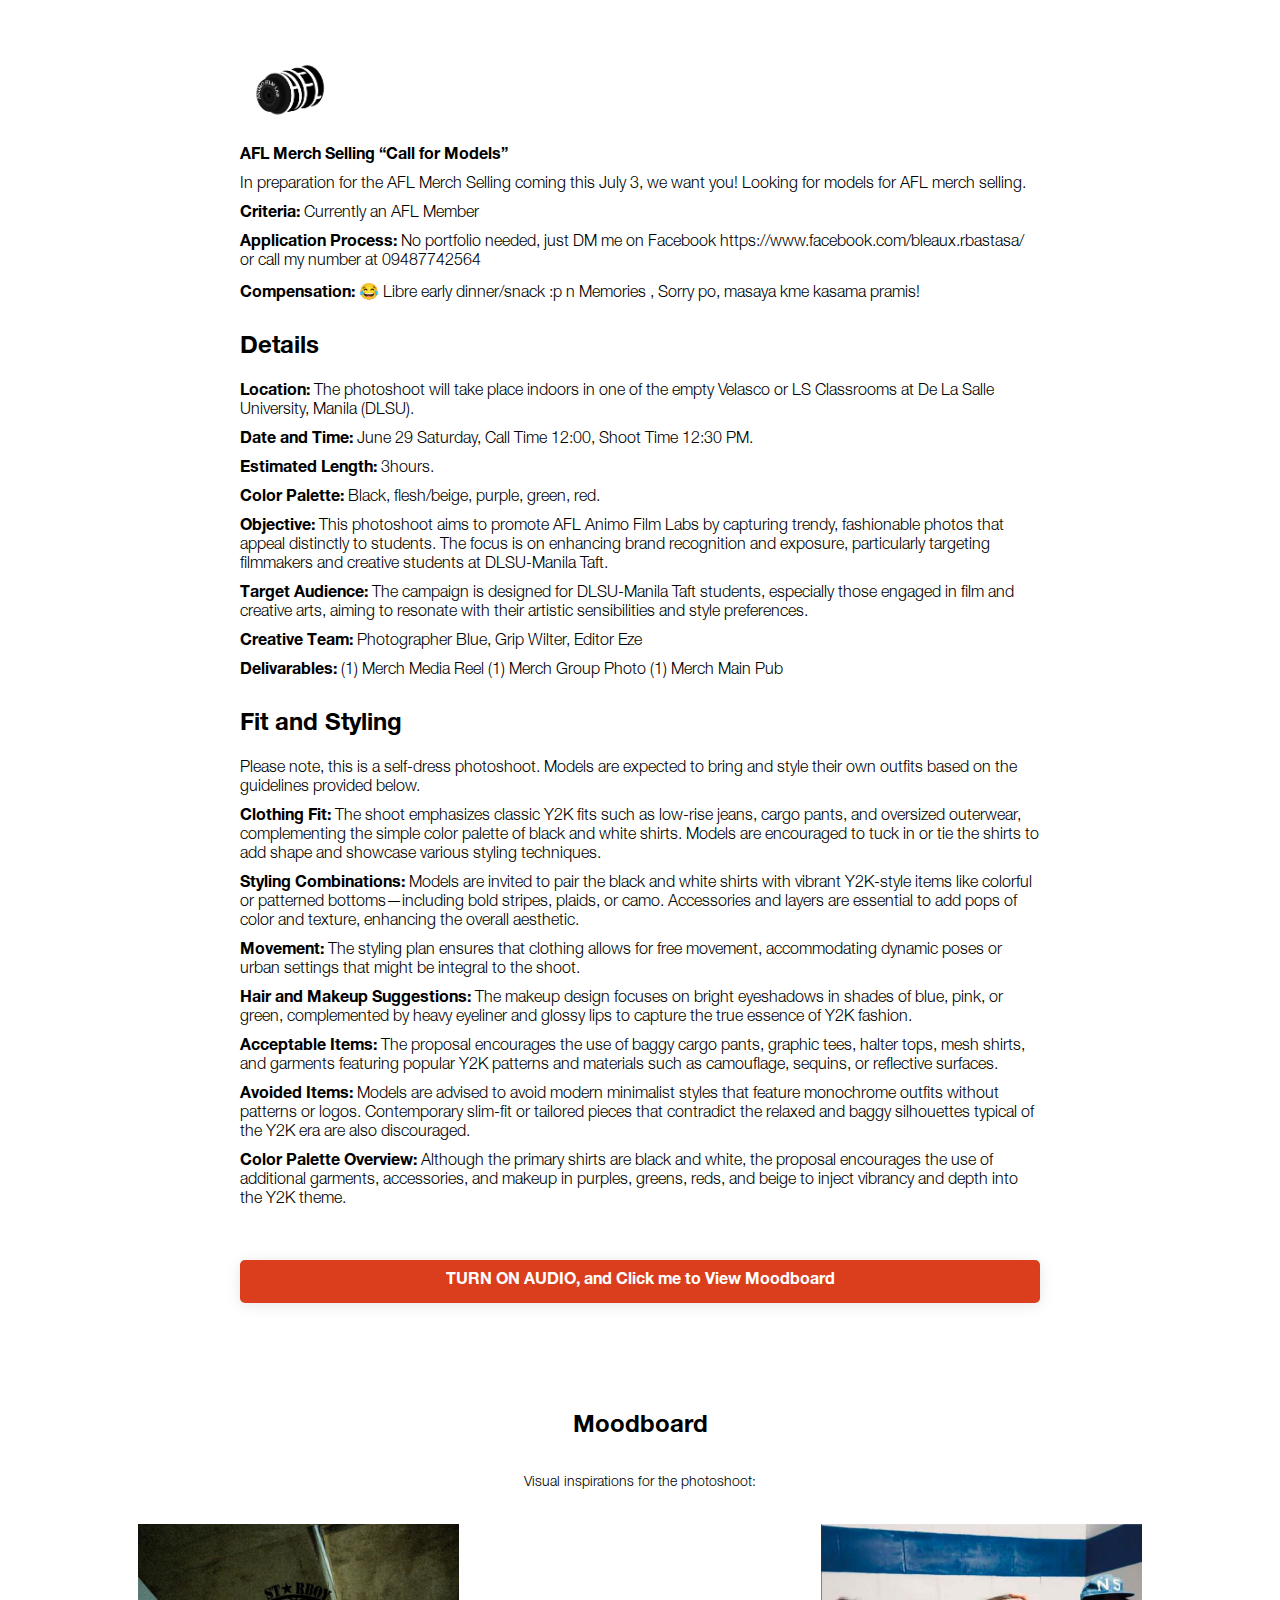
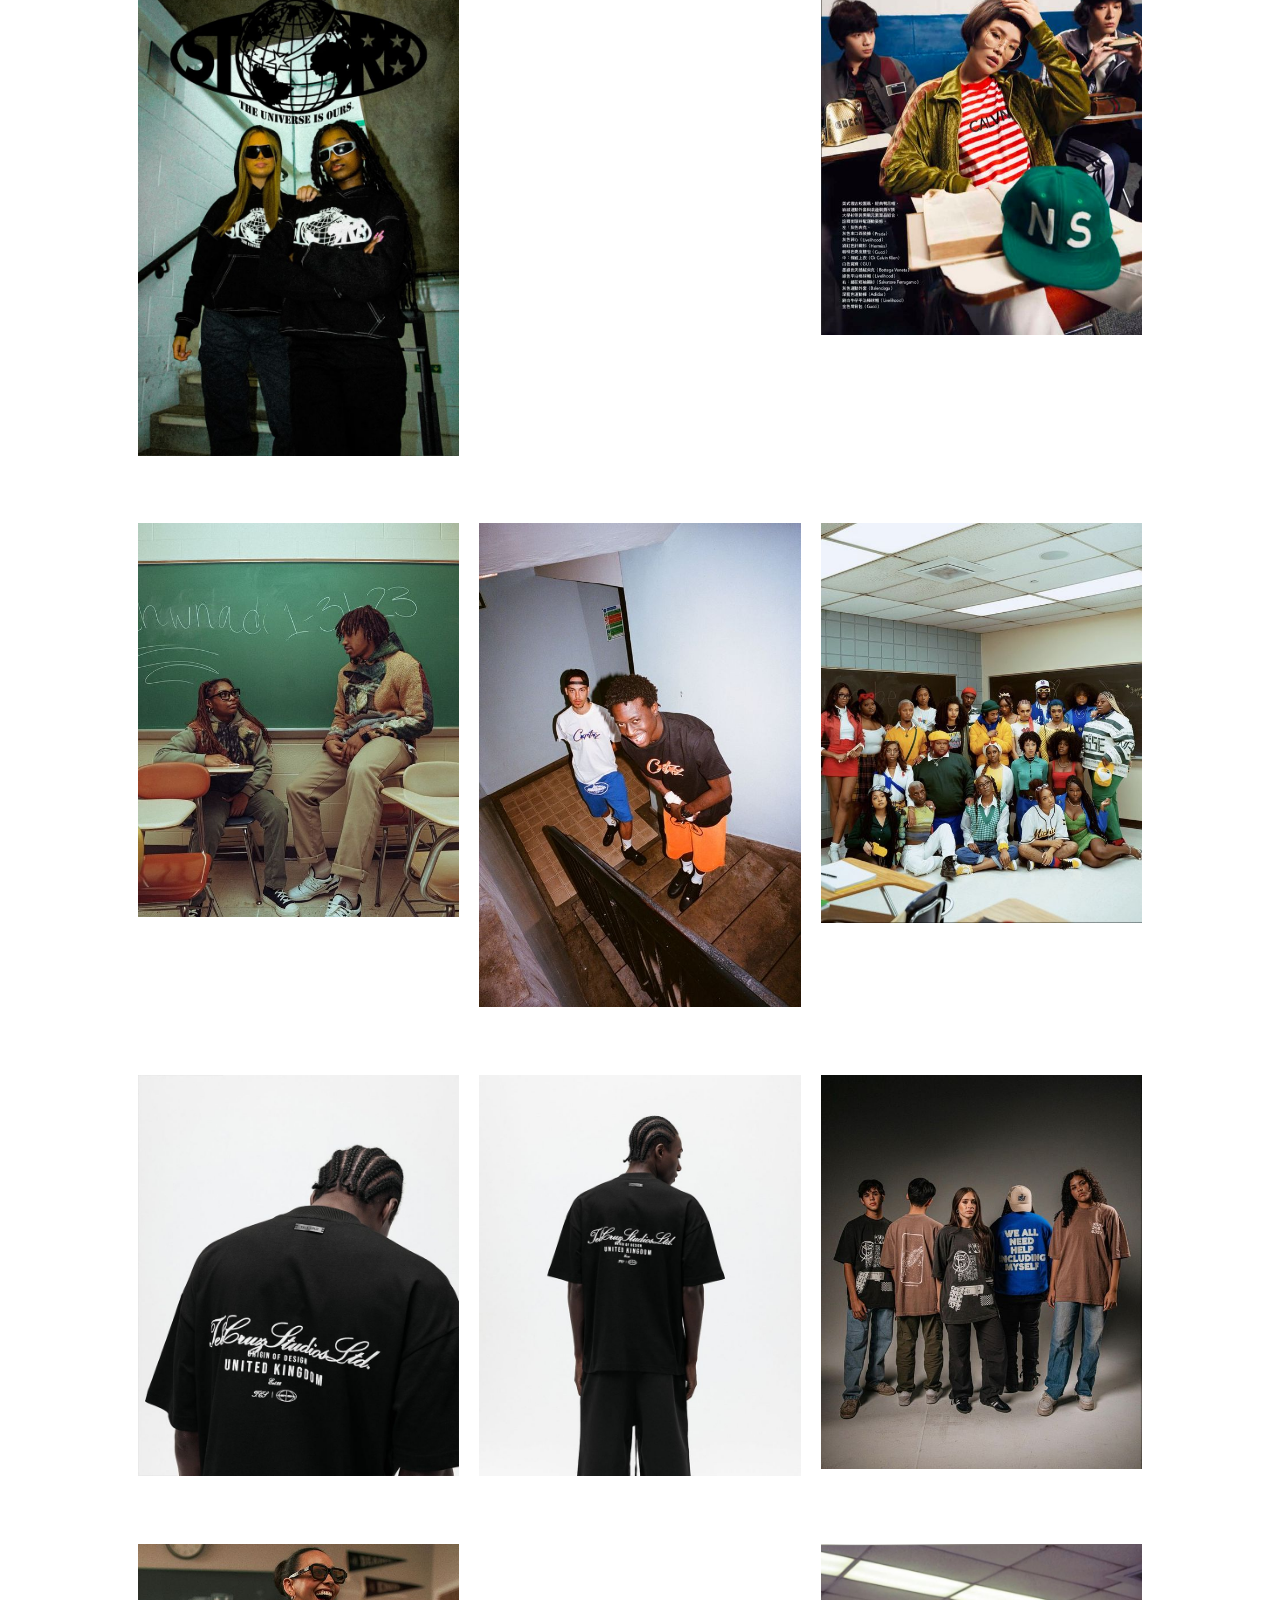
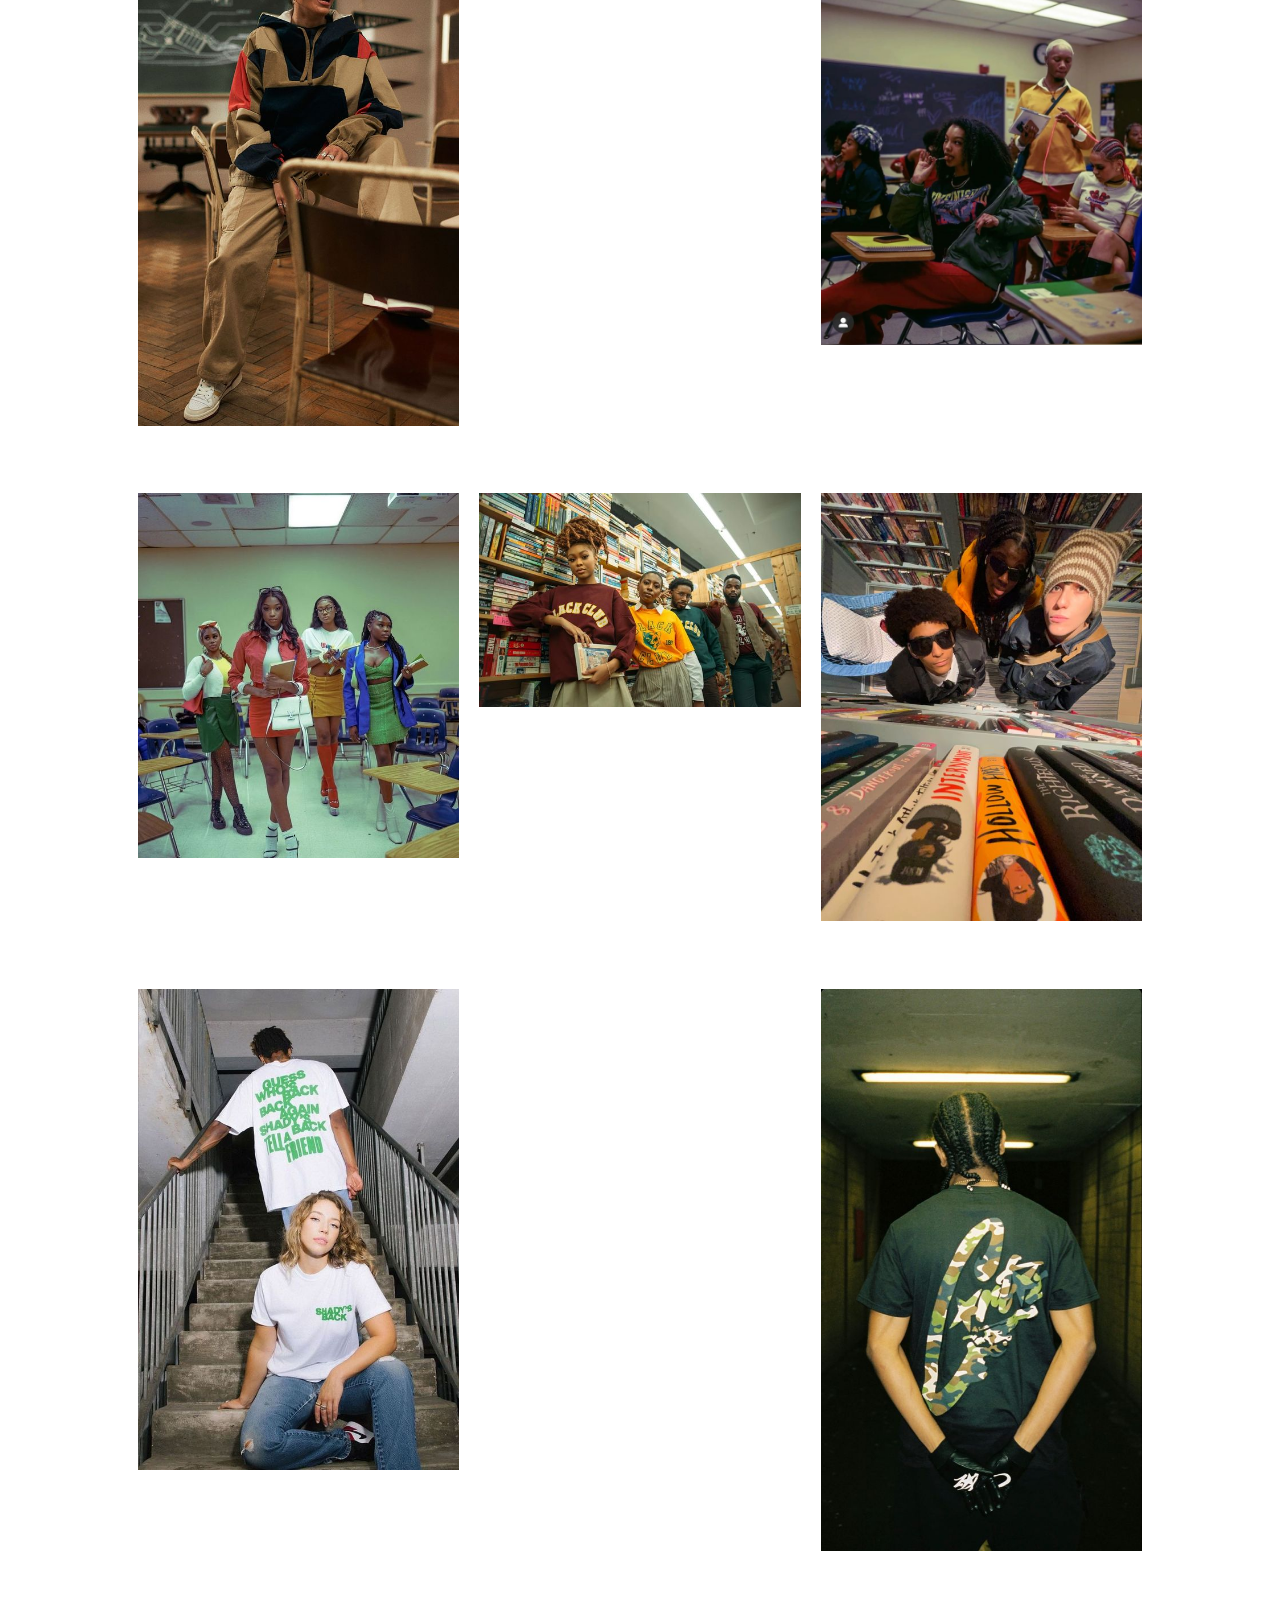
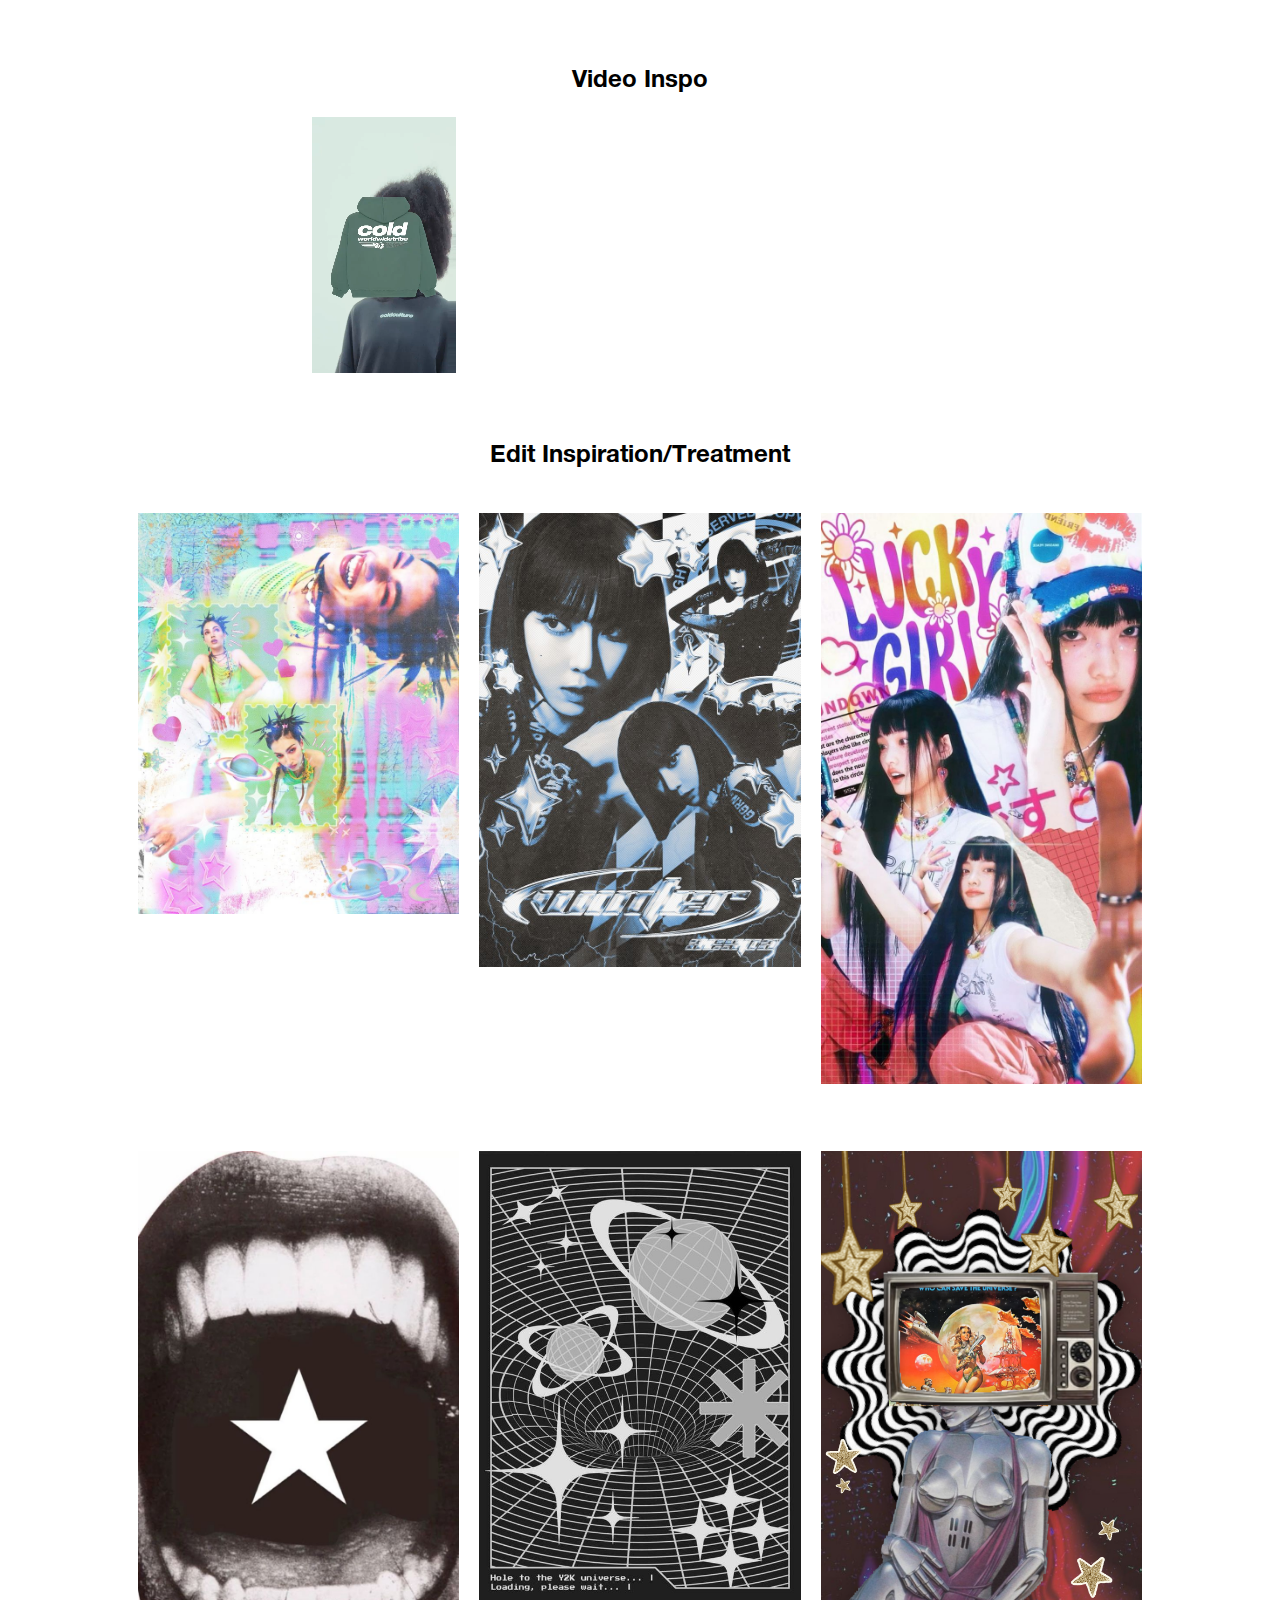
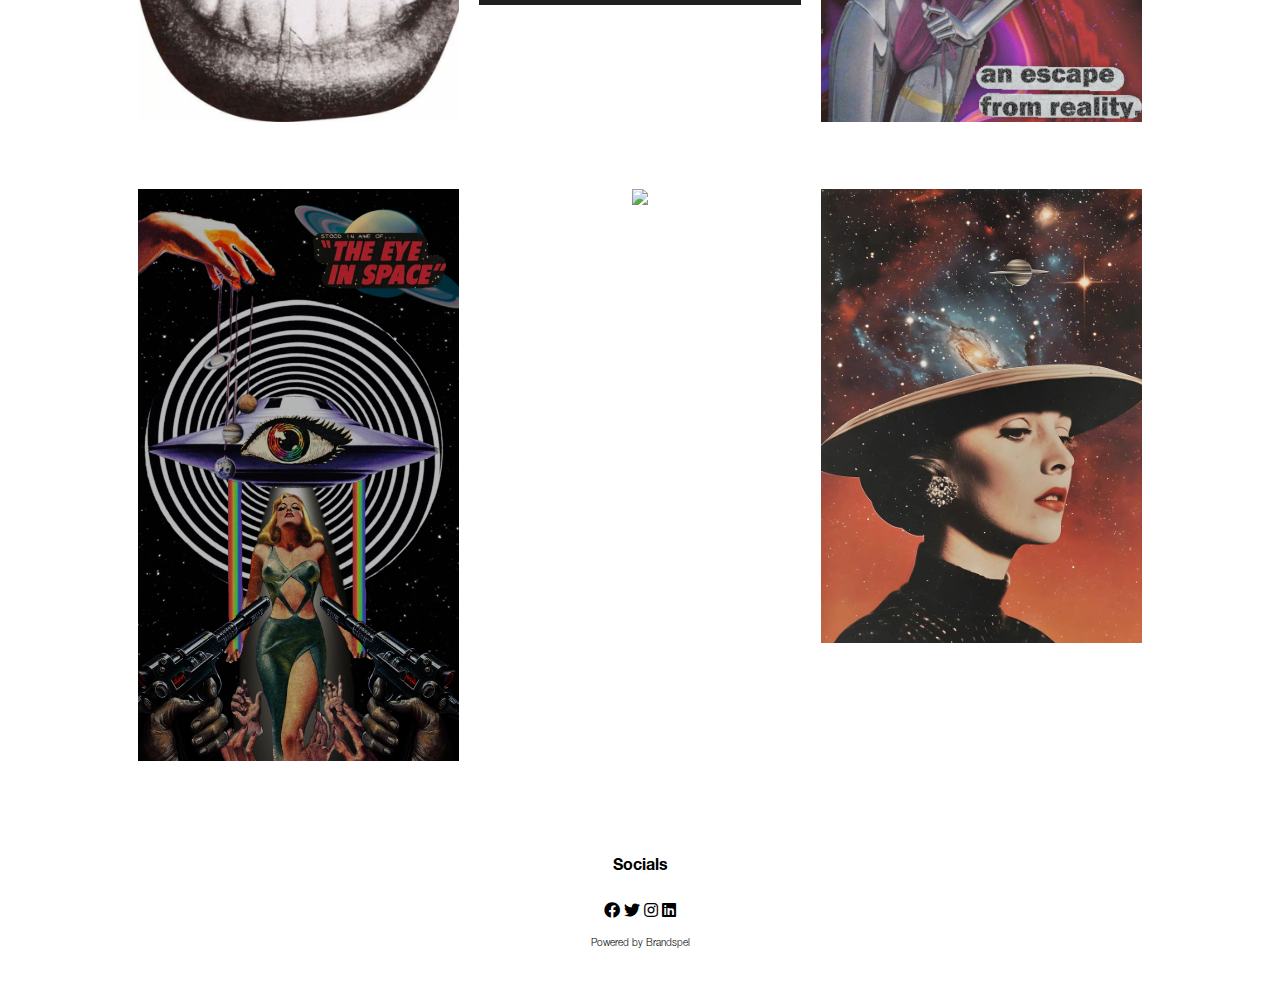
==== aflmerch.html @ 3c7b0585 "playsinline" ====
<!DOCTYPE html>
<html>
<head>
    <meta name="viewport" content="width=device-width, initial-scale=1.0" />
    <title>AFL MERCH SHOOT</title>
    <style>
      .invisible {
          position: absolute;
          top: 50px; /* Adjust as needed */
          left: 50px; /* Adjust as needed */
          visibility: hidden; /* Make the image invisible */
      }
  </style>

    <meta property="og:image" content="images/aflshoot/image023.jpg">

    <link rel="stylesheet" href="https://use.fontawesome.com/releases/v5.8.1/css/all.css" crossorigin="anonymous" />
    <link rel="stylesheet" href="https://cdn.jsdelivr.net/npm/@fortawesome/fontawesome-free@5.15.4/css/fontawesome.min.css" crossorigin="anonymous" />
    <link rel="stylesheet" href="style.css" />
    <link rel="stylesheet" href="mobile-style.css" media="only screen and (max-width: 700px)" />
</head>
<body>
    <img src="images/aflshoot/image023.jpg" class="invisible" alt="" />
    <section class="call-for-models">
       
        <ul>

            <img src="images/aflshoot/afl_logo2.2.png" alt="Organization Logo" style="width: 100px; height: auto;">
    
            <li><strong>AFL Merch Selling “Call for Models”</strong>
                <li></li>
                <li></li>
            <li> In preparation for the AFL Merch Selling coming this July 3, we want you! Looking for models for AFL merch selling.</li>
            <li><strong>Criteria:</strong> Currently an AFL Member</li>
            <li><strong>Application Process:</strong> No portfolio needed, just DM me on Facebook https://www.facebook.com/bleaux.rbastasa/ or call my number at 09487742564 </li>
            <li><strong>Compensation:</strong> 😂 Libre early dinner/snack :p n Memories , Sorry po, masaya kme kasama pramis! </li>
        </ul>

        <section class="details">
            <section class="details">
                <h2>Details</h2>
                <ul>
                    <li><strong>Location:</strong> The photoshoot will take place indoors in one of the empty Velasco or LS Classrooms at De La Salle University, Manila (DLSU).</li>
                    <li><strong>Date and Time:</strong> June 29 Saturday, Call Time 12:00, Shoot Time 12:30 PM.</li>
                    <li><strong>Estimated Length:</strong> 3hours.</li>
                    <li><strong>Color Palette:</strong> Black, flesh/beige, purple, green, red.</li>
                    <li><strong>Objective:</strong> This photoshoot aims to promote AFL Animo Film Labs by capturing trendy, fashionable photos that appeal distinctly to students. The focus is on enhancing brand recognition and exposure, particularly targeting filmmakers and creative students at DLSU-Manila Taft.</li>
                    <li><strong>Target Audience:</strong> The campaign is designed for DLSU-Manila Taft students, especially those engaged in film and creative arts, aiming to resonate with their artistic sensibilities and style preferences.</li>
                    <li><strong>Creative Team:</strong> Photographer Blue, Grip Wilter, Editor Eze</li>
                    <li><strong>Delivarables:</strong> (1) Merch Media Reel (1) Merch Group Photo (1) Merch Main Pub  </li>
                </ul>
            </section>
<!-- ts -->
            <section class="fit-and-styling">
                <h2>Fit and Styling</h2>
                
                <ul>
                    <li>Please note, this is a self-dress photoshoot. Models are expected to bring and style their own outfits based on the guidelines provided below.</li>
                    <li><strong>Clothing Fit:</strong> The shoot emphasizes classic Y2K fits such as low-rise jeans, cargo pants, and oversized outerwear, complementing the simple color palette of black and white shirts. Models are encouraged to tuck in or tie the shirts to add shape and showcase various styling techniques.</li>
                    <li><strong>Styling Combinations:</strong> Models are invited to pair the black and white shirts with vibrant Y2K-style items like colorful or patterned bottoms—including bold stripes, plaids, or camo. Accessories and layers are essential to add pops of color and texture, enhancing the overall aesthetic.</li>
                    <li><strong>Movement:</strong> The styling plan ensures that clothing allows for free movement, accommodating dynamic poses or urban settings that might be integral to the shoot.</li>
                    <li><strong>Hair and Makeup Suggestions:</strong> The makeup design focuses on bright eyeshadows in shades of blue, pink, or green, complemented by heavy eyeliner and glossy lips to capture the true essence of Y2K fashion.</li>
                    <li><strong>Acceptable Items:</strong> The proposal encourages the use of baggy cargo pants, graphic tees, halter tops, mesh shirts, and garments featuring popular Y2K patterns and materials such as camouflage, sequins, or reflective surfaces.</li>
                    <li><strong>Avoided Items:</strong> Models are advised to avoid modern minimalist styles that feature monochrome outfits without patterns or logos. Contemporary slim-fit or tailored pieces that contradict the relaxed and baggy silhouettes typical of the Y2K era are also discouraged.</li>
                    <li><strong>Color Palette Overview:</strong> Although the primary shirts are black and white, the proposal encourages the use of additional garments, accessories, and makeup in purples, greens, reds, and beige to inject vibrancy and depth into the Y2K theme.</li>
                </ul>
            </section>


        </section>

        <audio autoplay muted loop id="bg-music">
            <source src="images/aflshoot/song.mp3" type="audio/mp3">
            Your browser does not support the audio element.
        </audio>
    
        <!-- Button to toggle mute -->
        <button onclick="scrollToMoodboard()">TURN ON AUDIO, and Click me to View Moodboard</button>

        
    </section>

    <section class="moodboard">
        <h2>Moodboard</h2>
        <p>Visual inspirations for the photoshoot:</p>
        <!-- Insert Images for the moodboard -->
        

            <div class="row">


                <div class="work-col">
                    <img src="images/aflshoot/image001.jpg" />
                    <div class="hov"></div>
                  </div>
    
    
                  <div class="video-work-col">
                    <video autoplay muted loop playsinline>
                        <source src="images/aflshoot/v1.mp4" type="video/mp4">
                        Your browser does not support the video tag.
                    </video>
                    <div class="video-hov"></div>
                </div>
<!--                 
                  <div class="work-col">
                    <img src="images/aflshoot/image003.jpg" />
                    <div class="hov"></div>
                  </div> -->
    
                  <div class="work-col">
                    <img src="images/aflshoot/image005.jpg" />
                    <div class="hov"></div>
                  </div>
    
    
                </div>

                <div class="row">


                    <div class="work-col">
                        <img src="images/aflshoot/image007.jpg" />
                        <div class="hov"></div>
                      </div>
        
        
                      <div class="work-col">
                        <img src="images/aflshoot/image009.jpg" />
                        <div class="hov"></div>
                      </div>
        
                      <div class="work-col">
                        <img src="images/aflshoot/image011.jpg" />
                        <div class="hov"></div>
                      </div>
        
        
                    </div>

                    
                    
                    <div class="row">


                        <div class="work-col">
                            <img src="images/aflshoot/image39.jpg" />
                            <div class="hov"></div>
                          </div>
            
            
                          <div class="work-col">
                            <img src="images/aflshoot/image40.jpg" />
                            <div class="hov"></div>
                          </div>
               
            
                          <div class="work-col">
                            <img src="images/aflshoot/image41.jpg" />
                            <div class="hov"></div>
                          </div>
            
            
                        </div>



                    <div class="row">


                        <div class="work-col">
                            <img src="images/aflshoot/image013.jpg" />
                            <div class="hov"></div>
                          </div>
            
<!--             
                          <div class="work-col">
                            <img src="images/aflshoot/image015.jpg" />
                            <div class="hov"></div>
                          </div> -->
                          <div class="video-work-col">
                            <video autoplay muted loop playsinline>
                                <source src="images/aflshoot/v2.mp4" type="video/mp4">
                                Your browser does not support the video tag.
                            </video>
                            <div class="video-hov"></div>
                        </div>

            
                          <div class="work-col">
                            <img src="images/aflshoot/image017.jpg" />
                            <div class="hov"></div>
                          </div>
            
            
                        </div>

                        <div class="row">


                            <div class="work-col">
                                <img src="images/aflshoot/image019.jpg" />
                                <div class="hov"></div>
                              </div>
                
                
                              <div class="work-col">
                                <img src="images/aflshoot/image021.jpg" />
                                <div class="hov"></div>
                              </div>
                
                              <div class="work-col">
                                <img src="images/aflshoot/image023.jpg" />
                                <div class="hov"></div>
                            </div>
                
                
                        </div>

                        <div class="row">


                            <div class="work-col">
                                <img src="images/aflshoot/image027.jpg" />
                                <div class="hov"></div>
                              </div>
                
                
                              <!-- <div class="work-col">
                                <img src="images/aflshoot/image029.jpg" />
                                <div class="hov"></div>
                              </div> -->

                              <div class="video-work-col">
                                <video autoplay muted loop playsinline>
                                    <source src="images/aflshoot/v3.mp4" type="video/mp4">
                                    Your browser does not support the video tag.
                                </video>
                                <div class="video-hov"></div>
                            </div>
                
                              <div class="work-col">
                                <img src="images/aflshoot/image031.jpg" />
                                <div class="hov"></div>
                            </div>
                
                
                        </div>



    </section>



    <section class="video-inspo">
        <h2>Video Inspo</h2>
        <div class="video-row">
            <div class="video-work-col">
                <video autoplay muted loop playsinline>
                    <source src="images/aflshoot/1.mp4" type="video/mp4">
                    Your browser does not support the video tag.
                </video>
                <div class="video-hov"></div>
            </div>
    
            <div class="video-work-col">
                <video autoplay muted loop playsinline>
                    <source src="images/aflshoot/2.mp4" type="video/mp4">
                    Your browser does not support the video tag.
                </video>
                <div class="video-hov"></div>
            </div>
        </div>
    </section>
    


    




    <section class="moodboard">

        <h2>Edit Inspiration/Treatment</h2>

        <div class="row">

            <div class="work-col">
                <img src="images/aflshoot/edit1.jpg" />
                <div class="hov"></div>
              </div>


              <div class="work-col">
                <img src="images/aflshoot/edit2.jpg" />
                <div class="hov"></div>
              </div>

              <div class="work-col">
                <img src="images/aflshoot/edit3.jpg" />
                <div class="hov"></div>
              </div>

        </div>

        
        <div class="row">

            <div class="work-col">
                <img src="images/aflshoot/edit4.jpg" />
                <div class="hov"></div>
              </div>


              <div class="work-col">
                <img src="images/aflshoot/edit5.jpg" />
                <div class="hov"></div>
              </div>



              <div class="work-col">
                <img src="images/aflshoot/edit6.jpg" />
                <div class="hov"></div>
              </div>

              



        </div>

        <div class="row" id="footer">

            <div class="work-col">
                <img src="images/aflshoot/edit7.jpg" />
                <div class="hov"></div>
              </div>


              <div class="work-col">
                <img src="images/aflshoot/edit8.jpg" />
                <div class="hov"></div>
              </div>



              <div class="work-col">
                <img src="images/aflshoot/edit9.jpg" />
                <div class="hov"></div>
              </div>

              



        </div>



        </div>

        
    </section>



    <!--------FOOTER--------->
    <section class="footer" >
        <h4>Socials</h4>
  
        <div class="icons">
          <i class="fab fa-facebook"></i>
          <i class="fab fa-twitter"></i>
          <i class="fab fa-instagram"></i>
          <i class="fab fa-linkedin"></i>
        </div>
        <p>Powered by Brandspel</p>
      </section>

    <script>

        


        var navLinks = document.getElementById("navLinks");
        function showMenu() {
            navLinks.style.right = "0px";
        }
        function hideMenu() {
            navLinks.style.right = "-200px";
        }

        const audioElem = document.getElementById('bg-music');


        function scrollToMoodboard() {


            var button = document.querySelector('button'); // Select the button using its tag, ID, or class
            var audio = document.getElementById('bg-music'); // Get the audio element by ID
        
            button.disabled = true;  // Disable the button
            audio.currentTime = 0;   // Reset the audio playback to the start
            audio.play();            // Play the audio from the beginning


            // Additional logic for your scrolling or other actions
            // ...
        
            // Re-enable the button after 5000 milliseconds (5 seconds)
            setTimeout(function() {
                button.disabled = false;
            }, 15000);

            

            if (audioElem.muted) {
                audioElem.muted = false;
                audioElem.play(); // Play audio if muted
            } else {
                audioElem.muted = true;
            }



    
            const target = document.getElementById('footer');
            if (!target) return; // Ensure the footer element exists
    
            const targetPosition = window.pageYOffset + target.getBoundingClientRect().top;
            const startPosition = window.pageYOffset;
            const distance = targetPosition - startPosition;
            const duration = 60000; // Shortened duration for a quicker scroll
            let start = null;
    
            function easeInOutSine(t) {
                return t < 0.5 ? 2 * t * t : 1 - (Math.pow(1 - t, 2) * 2);
            }
    
            function step(timestamp) {
                if (!start) start = timestamp;
                const elapsed = timestamp - start;
                const relativeProgress = elapsed / duration;
                const easedProgress = easeInOutSine(relativeProgress);
    
                window.scrollTo(0, startPosition + distance * easedProgress);
    
                if (elapsed < duration) {
                    window.requestAnimationFrame(step);
                } else {
                    // Ensure it ends exactly at the target position
                    window.scrollTo(0, targetPosition);
                }
            }
    
            window.requestAnimationFrame(step);
        }
    

        
    </script>
</body>
</html>
---- style.css ----
@font-face {
    font-family: 'SFPro';
    src: url(fonts/SF-Pro-Display-Ultralight.otf) format('opentype');
    font-weight: ultralight;
}

@font-face {
    font-family: 'helvetica-neue';
    src: url(fonts/helveticaneue/HelveticaNeueLTPro-Lt.otf) format('opentype');
    font-weight: light;
}

@font-face {
    font-family: 'helvetica-neue';
    src: url(fonts/helveticaneue/HelveticaNeueLTPro-Bd.otf) format('opentype');
    font-weight: bold;
}


*{
    margin: 0;
    padding: 0;
    font-family: 'helvetica-neue'; 
    
}

.header{
    min-height: 70vh;
    width: 100%;
    background-image: url(images/muskan-gohrani-yiAcnRIAO1Q-unsplash.jpg);
    background-position:center;
    background-size: cover;
    position: relative;
    font-family: 'SFPro', sans-serif;
    font-weight: ultralight;

}  

nav{
    display: flex;
    padding: 2% 6%;
    justify-content: space-between;
    align-items: center;
    
}

nav img{
     width: 200px;
}

.nav-links{
    flex: 1;
    text-align: right;
}

.nav-links .merch{
    color: black;

}

.nav-links ul li{
    list-style: none;
    display: inline-block;
    padding: 8px 12px;
    position: relative;
}


.nav-links ul li a{
    color: #fff;
    text-decoration: none;
    font-size: 2.0vh;
}

.nav-links ul li::after{
    content:'';
    width: 0%;
    height: 2px;
    background: #f44336;
    display: block;
    margin: auto;
    transition: 0.5s; 
}

.nav-links ul li:hover::after{  
    width: 100%; 
}



.text-box{
    width: 90%;
    position: absolute;
    top: 50%;
    left: 50%;
    transform: translate(-50%, -50%); 
    text-align: center;
    color: #fff;

}

.text-box p{
    margin: 10px 0 40px;
    font-size: 14px;
    color: #fff;
    font-family: 'helvetica-neue';
    font-weight: light;
}

.image-panels{
    width: 90%;
    position: relative;
    top: 50%;
    left: 50%;
    transform: translate(-50%, -50%); 

    font-family: 'helvetica-neue';
    font-weight: light;
    color: #fff;
}


/*------FOR SMALL DEVICES-------*/

nav .fa{
    display:none;
}
@media(max-width: 700px){ 

    .text-box p{ 
        margin: 10px 0 40px;
        font-size: 14px;
        color: #fff;
        font-weight: light;
    }

    .client h1{
        font-size: 15px;
            
    }

    .title{
        font-size: 14px;
    }
     
    .nav-links ul li{
        display: block;
    }

    .nav-links{
        position: fixed;       
        background: rgb(0, 0, 0); 
        height: 100vh;
        width: 200px; 
        top: 0;
        right: -200px;
        text-align: left;
        z-index: 2;
        transition: 0.5s;
    }

    nav .fa{
        display: block;
        color: #fff;
        margin: 10px;
        font-size: 22px;
        cursor: pointer;
    }
     
    .nav-links ul{
        padding: 30px;
        
    }

} 

.course{
    width: 80%;
    margin:auto;
    text-align: center;
    padding-top: 100px;
}

h1{
 font-size: 15px;
 font-weight: bold;   
 margin-bottom: 3vh;
}

p{
    color: rgb(0, 0, 0);
    font-size: 14px;
    font-weight: 300;
    line-height: 22px;
    padding: 10px;
}



.row{
    
    margin-top: 1%;
    display: flex;
    justify-content: space-between;
    width: 100%;

}

.course-col{
    flex-basis: 30%;
    background: #fff3f3;
    border-radius: 10px;
    margin-bottom: 6%;
    padding: 20px 12px;
    box-sizing: border-box;
}

/*
.course-col:hover{
    box-shadow: 0 0 20px 0px rgba(0, 0, 0, 0.2);
}
*/

@media(max-width: 700px){
    .row{
        flex-direction: column;

    }
}

.client{
    width:80%;
    margin: auto;
    text-align: center;
    padding-top: 50px;
    
    
}


.work-col {
    flex-basis: calc(50% - 10px); /* Calculate width to account for the gap */
    max-width: calc(50% - 10px); /* Maximum width also accounts for gap */
    position: relative; /* For positioning the hover effect absolutely */
    padding: 10px; /* Adds padding around each image */
    box-sizing: border-box; /* Includes padding in the width calculation */
    border-radius: 10px;
    margin-bottom: 30px;
    
}

.work-col img{
    
    min-height: 20vh;
    width: 100%;
    object-fit: scale-down;
    
}

.work-col img:after{
    display: block;
    padding-bottom: 100%;
}
 
.work-col:hover{
    transform:scale(1.3);
    z-index:2;
    display: block;
    box-shadow: 0 0 20px 0px rgba(0, 0, 0, 0.4);
    transition: 0.5s ease;
}

/*------MARTEES------*/

.martees{
    width: 80%;
    margin: auto;
    text-align: center;
    padding-top:30px;
}

.title{
    text-align:left;
    margin-top: 2%;
}

/*------CALL TO ACTION-------*/
.cta{
    margin: 100px auto;
    width: 80%;
    background-image: linear-gradient(rgba(0,0,0,0.7),rgba(0,0,0,0.7)), url(images/2.jpg);
    background-position: center;
    background-size: cover;
    border-radius: 10px;
    text-align: center;
    padding: 100px 0;
}

h2{
    padding-top: 20px;
    padding-bottom: 20px;
}
.cta h2{
     margin-bottom: 40px;
     padding:  0;
     color: #fff;

}

@media(max-width: 700px){
    .cta h1{
        font-size: 20px; 
    }
}

/*------FOOTER-------*/

.footer{
    width: 100%;
    text-align: center;
    padding: 30px 0;
}

.footer p{
    font-size:10px;
    color: black;
}
.footer h4{
    margin-bottom:25px;
    margin-top: 20px;
    font-weight: 600;
    color: black;
}

.hero-btn{
    display: inline-block;
    text-decoration: none;
    color: #fff;    
    border: 1px solid #fff;
    padding: 12px 34px;
    font-size: 13px;
    background:transparent;
    position: relative;
    cursor: pointer;    
}

.hero-btn:hover{
    border: 1px solid #f44336;
    background:  #f44336;
    transition: 1s;
}

 .icons .fa{
    margin: 0 13px;
    cursor: pointer;
    padding: 5px;

 }


 /* CONTACT US  */

 .contact-us{
    width: 80%;
    margin: auto;
 }

 .contact-col{
    flex-basis: 48%;
    margin-bottom: 30px;
 }

 .contact-col div{
    display: flex;
    align-items: center;
    margin-bottom: 40px;
 }

 .contact-col div .fa{
    font-size: 28px;
    color: #F16522;
    margin: 10px; 
    margin-right: 30px;
 }

 .contact-col div .fab{
    font-size: 28px;
    color: #F16522;
    margin: 10px;
    margin-right: 30px;
    text-align: right;
 }

 .contact-col div h5{
    font-family: 'helvetica-neue';
    font-weight: light;
    font-size: 20px;
    margin-bottom: 5px;
 }

 .contact-col div p{
    color: black;
    padding: 0;
 } 

 .contact-us{
    margin-top: 5vh;
 }

 a{
    text-decoration: none;
    all: unset;
 }

 .link{
    left:0vh;
    bottom: 0vh;
    
 }
 .link:hover{
    transform:scale(1.5);
    z-index:3;
    display: inline-block;
    transition: .5s ease;
    color: #F16522;
    position: relative;
    left: 3vh;
    bottom: 1vh
}

.contact-col h5 a{
    color: #F16522;
    text-decoration: underline;
    text-decoration-thickness: 10%;
}










/* AFL MERCH */

.aflmerch-nav .nav-links ul li a {
    color: #000; /* Change text color to black */
}

.aflmerch-nav .nav-links ul li a:hover {
    color: #555; /* Darker grey for hover effect */
}



.moodboard{
    width:80%;
    margin: auto;
    text-align: center;
    padding-top: 50px;
}

.video-inspo{
    width:80%;
    margin: auto;
    text-align: center;
    padding-top: 50px;
}
    
.call-for-models {
    background-color: #ffffff; /* White background */
    padding: 20px;            /* Padding around the text */
    margin: 20px auto;        /* Centers the section horizontally */
    width: 80%;               /* Width of the section relative to its container */
    max-width: 800px;         /* Maximum width to ensure readability */
    border-radius: 8px;       /* Rounded corners */

    text-align: left;         /* Text aligned to the left */
    display: flex;            /* Using Flexbox for alignment */
    flex-direction: column;   /* Stack children vertically */
    justify-content: center;  /* Vertically center content */
}

.call-for-models h1, 
.call-for-models p, 
.call-for-models ul {
    margin-left: auto;  /* Centers the text block horizontally */
    margin-right: auto; /* Centers the text block horizontally */
    text-align: left;   /* Ensures text alignment is left, overriding any other settings */
}

.call-for-models ul {
    padding: 0;         /* Removes default padding */
    list-style-type: none; /* Removes bullet points for a cleaner look */
}

.call-for-models li {
    margin-bottom: 10px; /* Adds space between list items */
}


/* VIDEO */

.video-row {
    display: flex;
    justify-content: center; /* Centers the video containers horizontally */
    align-items: center; /* Aligns items vertically */
    margin: 0 auto;
    flex-wrap: wrap;
}

.video-work-col {
    flex: 1 1 50%; /* Allows each video to take half of the container's width */
    position: relative;
    padding-top: 25%; /* Aspect ratio padding for maintaining video aspect ratio */
    max-width: 50%;
}

.video-work-col video {
    position: absolute;
    top: 0;
    left: 0;
    width: 100%;
    height: 100%;
    object-fit: contain; /* Ensures video is completely visible */
}

.video-hov {
    position: absolute;
    top: 0;
    left: 0;
    width: 100%;
    height: 100%;
    background: rgba(0,0,0,0.3); /* Example hover effect with slight darkening */
    opacity: 0;
    transition: opacity 0.3s ease;
}
button {
    margin-top: 5%;
    font-weight: bold; /* Make text bold */
    padding: 10px 20px; /* Add some padding */
    border: 2px solid #DB3E1C; /* Solid border with a color */
    background-color: #DB3E1C; /* Background color */
    color: white; /* Text color */
    font-size: 16px; /* Adjust font size */
    border-radius: 5px; /* Rounded corners */
    cursor: pointer; /* Pointer cursor on hover */
    outline: none; /* Remove outline */
    transition: transform 0.3s, box-shadow 0.3s; /* Smooth transition for transform and shadow */
    box-shadow: 0 2px 15px rgba(0, 0, 0, 0.1); /* Subtle shadow */
    position: relative; /* Needed for absolute positioning inside */
    overflow: hidden; /* Ensures no overflow */
    display: inline-block; /* Only as wide as necessary */
}

button:hover, button:focus {
    transform: scale(1.05); /* Slightly enlarge on hover/focus */
    box-shadow: 0 4px 20px rgba(255, 0, 170, 0.5); /* Larger shadow on hover/focus */
}

/* Animation to make the button more noticeable */
@keyframes pulse {
    0%, 100% {
        box-shadow: 0 0 20px rgba(255, 0, 0, 0.7);
    }
    50% {
        box-shadow: 0 0 40px rgba(247, 0, 0, 0.9);
    }
}

button {
    animation: pulse 2s infinite; /* Apply the pulse animation */
}
---- mobile-style.css ----
/* Mobile-specific styles */

@font-face {
    font-family: 'SFPro';
    src: url(fonts/SF-Pro-Display-Ultralight.otf) format('opentype');
    font-weight: ultralight;
}

@font-face {
    font-family: 'helvetica-neue';
    src: url(fonts/helveticaneue/HelveticaNeueLTPro-Lt.otf) format('opentype');
    font-weight: light;
}

@font-face {
    font-family: 'helvetica-neue';
    src: url(fonts/helveticaneue/HelveticaNeueLTPro-Bd.otf) format('opentype');
    font-weight: bold;
}

* {
    margin: 0;
    padding: 0;
    font-family: 'helvetica-neue';
}

.header {
    min-height: 50vh;
    width: 100%;
    background-image: url(images/muskan-gohrani-yiAcnRIAO1Q-unsplash.jpg);
    background-position: center;
    background-size: cover;
    position: relative;
    font-family: 'SFPro', sans-serif;
    font-weight: ultralight;
}

nav {
    display: flex;
    padding: 2% 6%;
    justify-content: space-between;
    align-items: center;
}

nav img {
    width: 150px; /* Smaller logo for mobile */
}

.nav-links {
    position: fixed;
    background: rgb(0, 0, 0);
    height: 100vh;
    width: 200px;
    top: 0;
    right: -200px;
    text-align: left;
    z-index: 2;
    transition: 0.5s;
}

.nav-links ul li {
    display: block;
}

nav .fa {
    display: block;
    color: #fff;
    margin: 10px;
    font-size: 22px;
    cursor: pointer;
}

.text-box p {
    font-size: 12px; /* Smaller font size for mobile */
}

.image-panels {
    width: 90%;
    position: relative;
    top: 50%;
    left: 50%;
    transform: translate(-50%, -50%);
    font-family: 'helvetica-neue';
    font-weight: light;
    color: #fff;
}

.row {
    flex-direction: column;
}

.work-col,

.video-work-col {
    flex-basis: 100%;
    max-width: 100%;
}

.work-col img {
    object-fit: cover;
    height: auto;
}

.call-for-models {
    width: 90%;
    margin: 10px auto;
    padding: 10px;
}

button {
    width: 100%;
    font-size: 14px;
    padding: 10px;
}

.course {
    width: 80%;
    margin: auto;
    text-align: center;
    padding-top: 100px;
}

h1 {
    font-size: 15px;
    font-weight: bold;
    margin-bottom: 3vh;
}

p {
    color: rgb(0, 0, 0);
    font-size: 14px;
    font-weight: 300;
    line-height: 22px;
    padding: 10px;
}

.client {
    width: 80%;
    margin: auto;
    text-align: center;
    padding-top: 50px;
}

.work-col {
    flex-basis: 100%;
    max-width: 100%;
    position: relative;
    padding: 10px;
    box-sizing: border-box;
    border-radius: 10px;
    margin-bottom: 30px;
}

.work-col img {
    width: 100%;
    height: auto;
    object-fit: cover;
}

.martees {
    width: 80%;
    margin: auto;
    text-align: center;
    padding-top: 30px;
}

.title {
    text-align: left;
    margin-top: 2%;
}

.cta {
    margin: 50px auto;
    width: 90%;
    background-image: linear-gradient(rgba(0,0,0,0.7), rgba(0,0,0,0.7)), url(images/2.jpg);
    background-position: center;
    background-size: cover;
    border-radius: 10px;
    text-align: center;
    padding: 50px 0;
}

.cta h2 {
    margin-bottom: 20px;
    color: #fff;
}

.footer {
    width: 100%;
    text-align: center;
    padding: 20px 0;
}

.footer p {
    font-size: 10px;
    color: black;
}

.footer h4 {
    margin-bottom: 15px;
    margin-top: 10px;
    font-weight: 600;
    color: black;
}

.hero-btn {
    display: inline-block;
    text-decoration: none;
    color: #fff;
    border: 1px solid #fff;
    padding: 10px 30px;
    font-size: 12px;
    background: transparent;
    position: relative;
    cursor: pointer;
}

.hero-btn:hover {
    border: 1px solid #f44336;
    background: #f44336;
    transition: 1s;
}

.icons .fa {
    margin: 0 10px;
    cursor: pointer;
    padding: 5px;
}

.contact-us {
    width: 90%;
    margin: auto;
}

.contact-col {
    flex-basis: 100%;
    margin-bottom: 20px;
}

.contact-col div {
    display: flex;
    align-items: center;
    margin-bottom: 30px;
}

.contact-col div .fa {
    font-size: 24px;
    color: #F16522;
    margin: 10px;
    margin-right: 20px;
}

.contact-col div h5 {
    font-family: 'helvetica-neue';
    font-weight: light;
    font-size: 18px;
    margin-bottom: 5px;
}

.contact-col div p {
    color: black;
    padding: 0;
}

a {
    text-decoration: none;
}

.link:hover {
    transform: scale(1.5);
    z-index: 3;
    display: inline-block;
    transition: .5s ease;
    color: #F16522;
    position: relative;
    left: 3vh;
    bottom: 1vh;
}

.contact-col h5 a {
    color: #F16522;
    text-decoration: underline;
}

.moodboard {
    width: 90%;
    margin: auto;
    text-align: center;
    padding-top: 30px;
}

.video-inspo {
    width: 90%;
    margin: auto;
    text-align: center;
    padding-top: 30px;
}

.call-for-models h1,
.call-for-models p,
.call-for-models ul {
    margin-left: auto;
    margin-right: auto;
    text-align: left;
}

.call-for-models ul {
    padding: 0;
    list-style-type: none;
}

.call-for-models li {
    margin-bottom: 10px;
}
/* Mobile-specific styles for videos */

/* Mobile-specific styles for videos */

.video-row {
    display: flex;
    flex-direction: column;
    justify-content: center;
    align-items: center;
    margin: 0 auto;
    flex-wrap: wrap;
    width: 100%;
}

.video-work-col {
    width: 100%;
    position: relative;
    padding-bottom: 56.25%; /* 16:9 aspect ratio */
    margin-bottom: 20px; /* Add some spacing between videos */
}

.video-work-col video {
    position: absolute;
    top: 0;
    left: 0;
    width: 100%;
    height: 100%;
    object-fit: cover;
    display: block;
}

.video-hov {
    position: absolute;
    top: 0;
    left: 0;
    width: 100%;
    height: 100%;
    background: rgba(0, 0, 0, 0.3);
    opacity: 0;
    transition: opacity 0.3s ease;
}

/* Adjust aspect ratio for portrait videos */
@media (orientation: portrait) {
    .video-work-col {
        padding-bottom: 133.33%; /* 3:4 aspect ratio */
    }
}

@media (orientation: landscape) {
    .video-work-col {
        padding-bottom: 56.25%; /* 16:9 aspect ratio */
    }
}


button {
    margin-top: 5%;
    font-weight: bold;
    padding: 10px 20px;
    border: 2px solid #DB3E1C;
    background-color: #DB3E1C;
    color: white;
    font-size: 16px;
    border-radius: 5px;
    cursor: pointer;
    outline: none;
    transition: transform 0.3s, box-shadow 0.3s;
    box-shadow: 0 2px 15px rgba(0, 0, 0, 0.1);
    position: relative;
    overflow: hidden;
    display: inline-block;
}

button:hover, button:focus {
    transform: scale(1.05);
    box-shadow: 0 4px 20px rgba(255, 0, 170, 0.5);
}

@keyframes pulse {
    0%, 100% {
        box-shadow: 0 0 20px rgba(255, 0, 0, 0.7);
    }
    50% {
        box-shadow: 0 0 40px rgba(247, 0, 0, 0.9);
    }
}

button {
    animation: pulse 2s infinite;
}
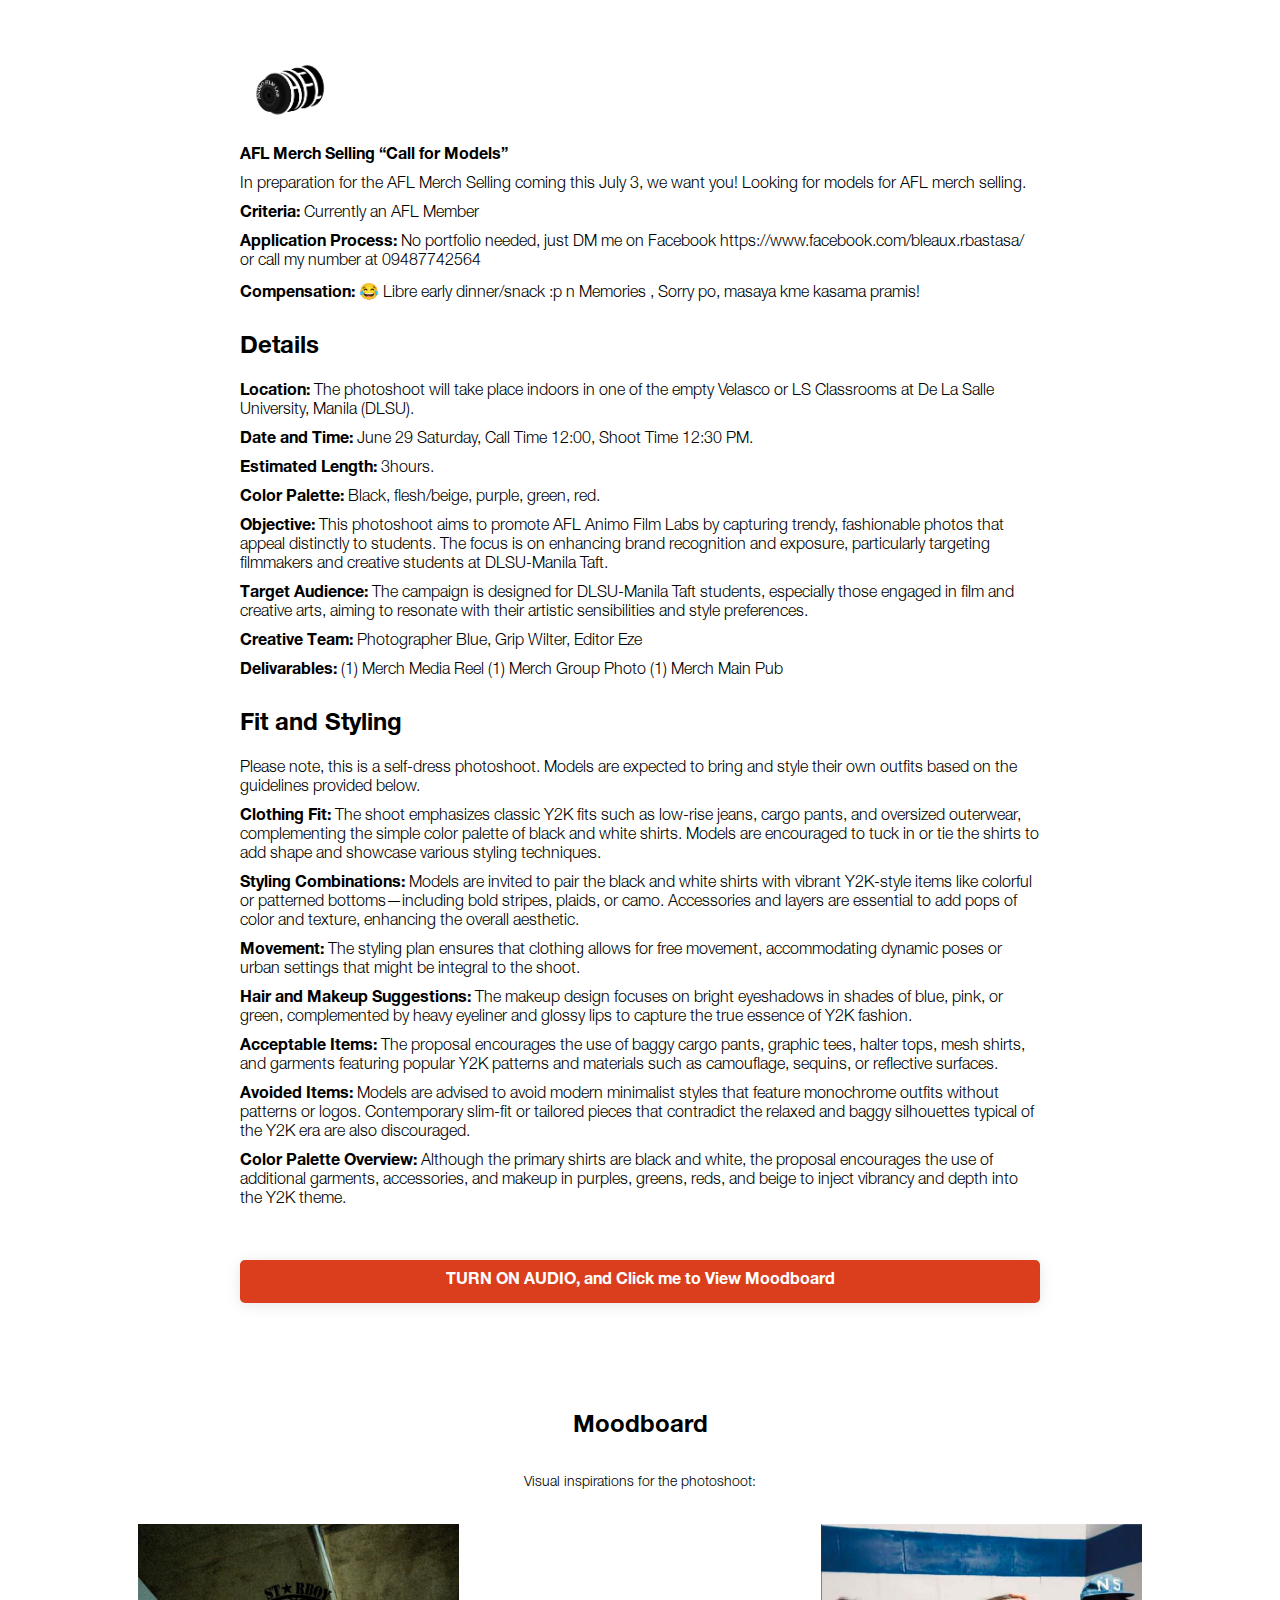
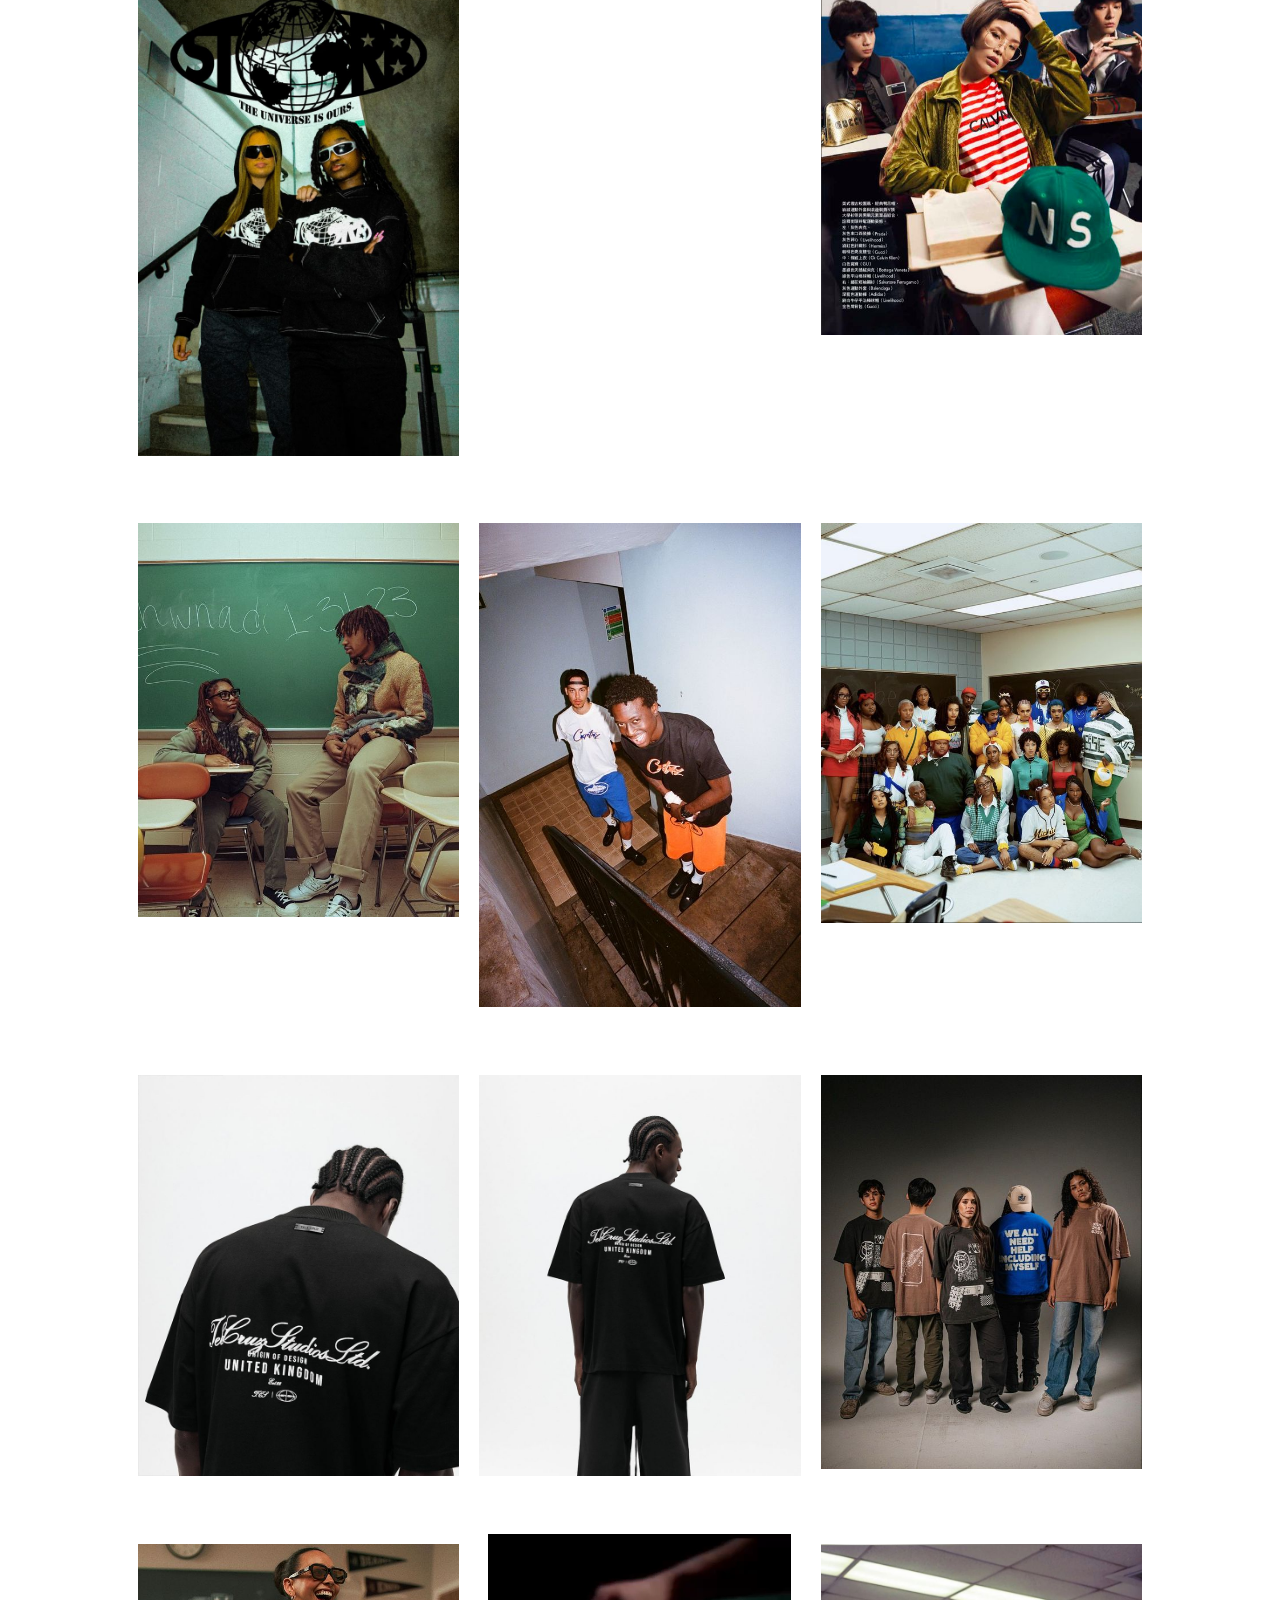
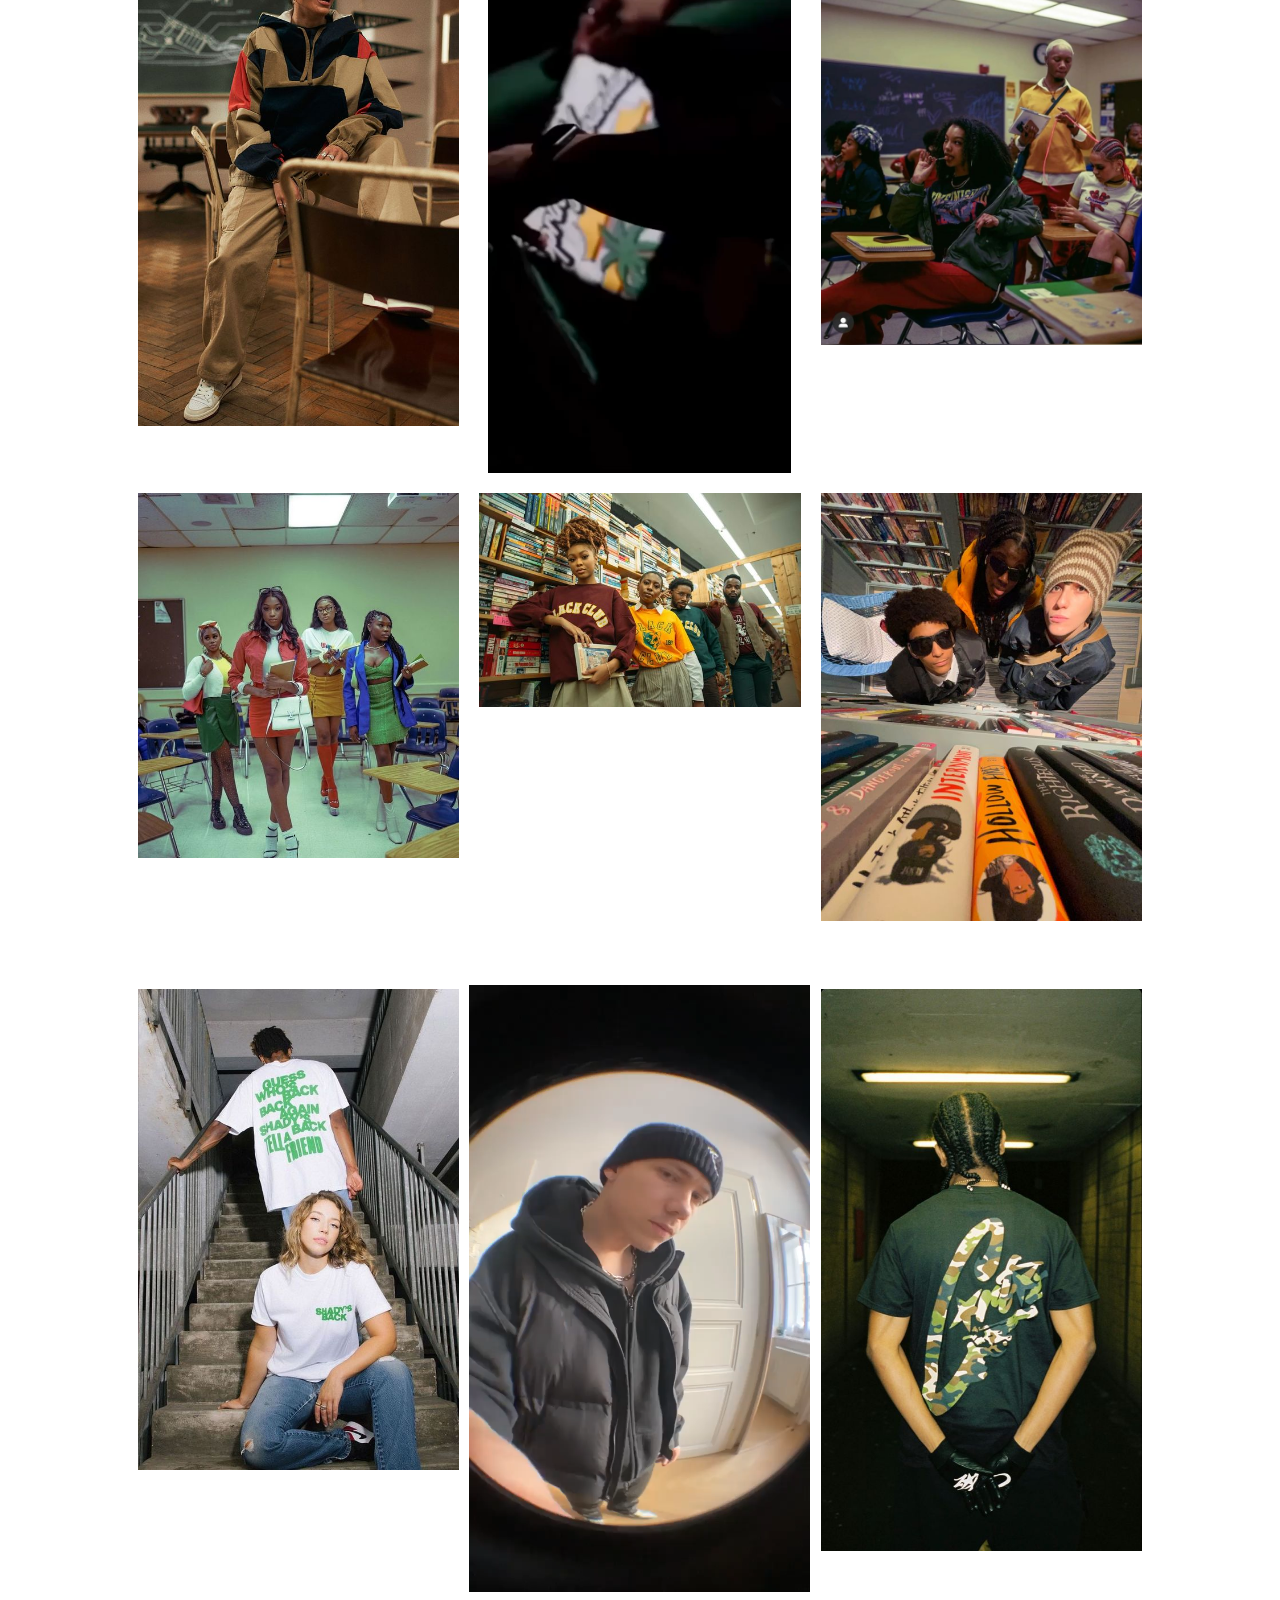
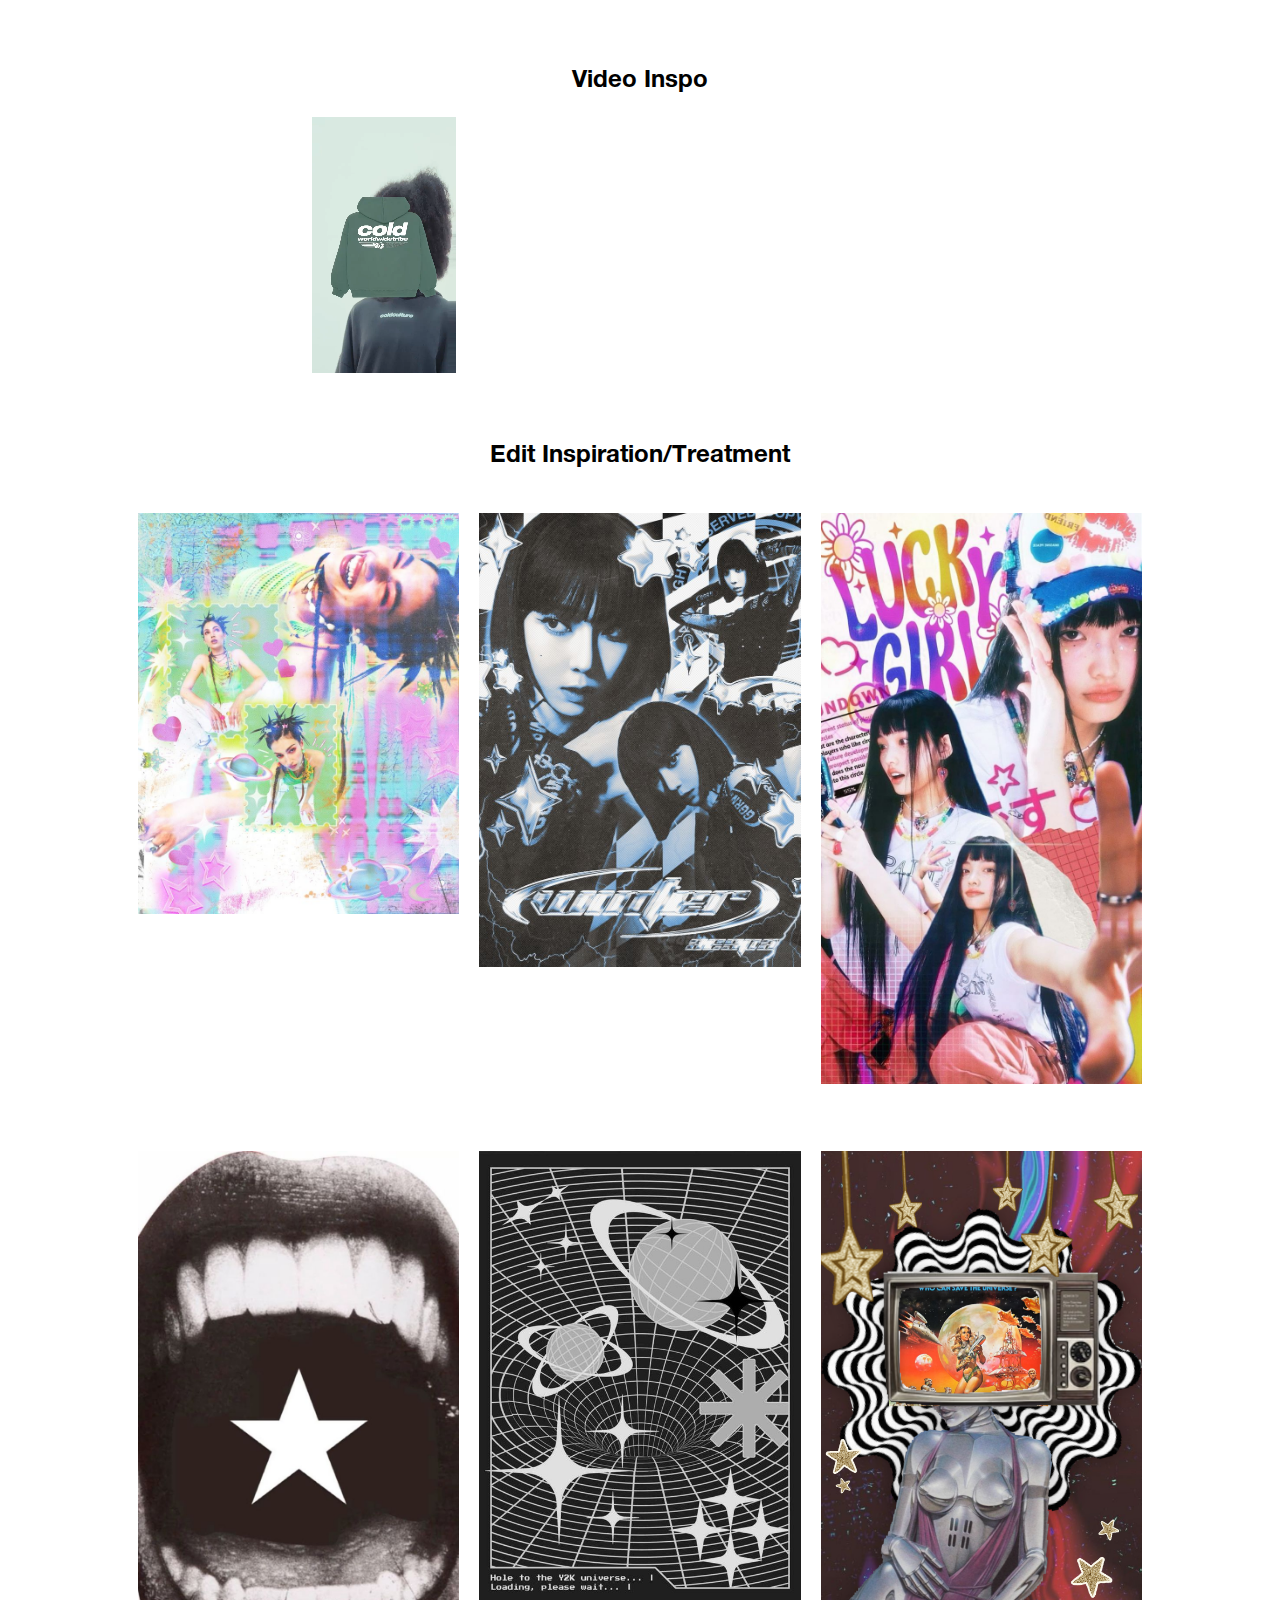
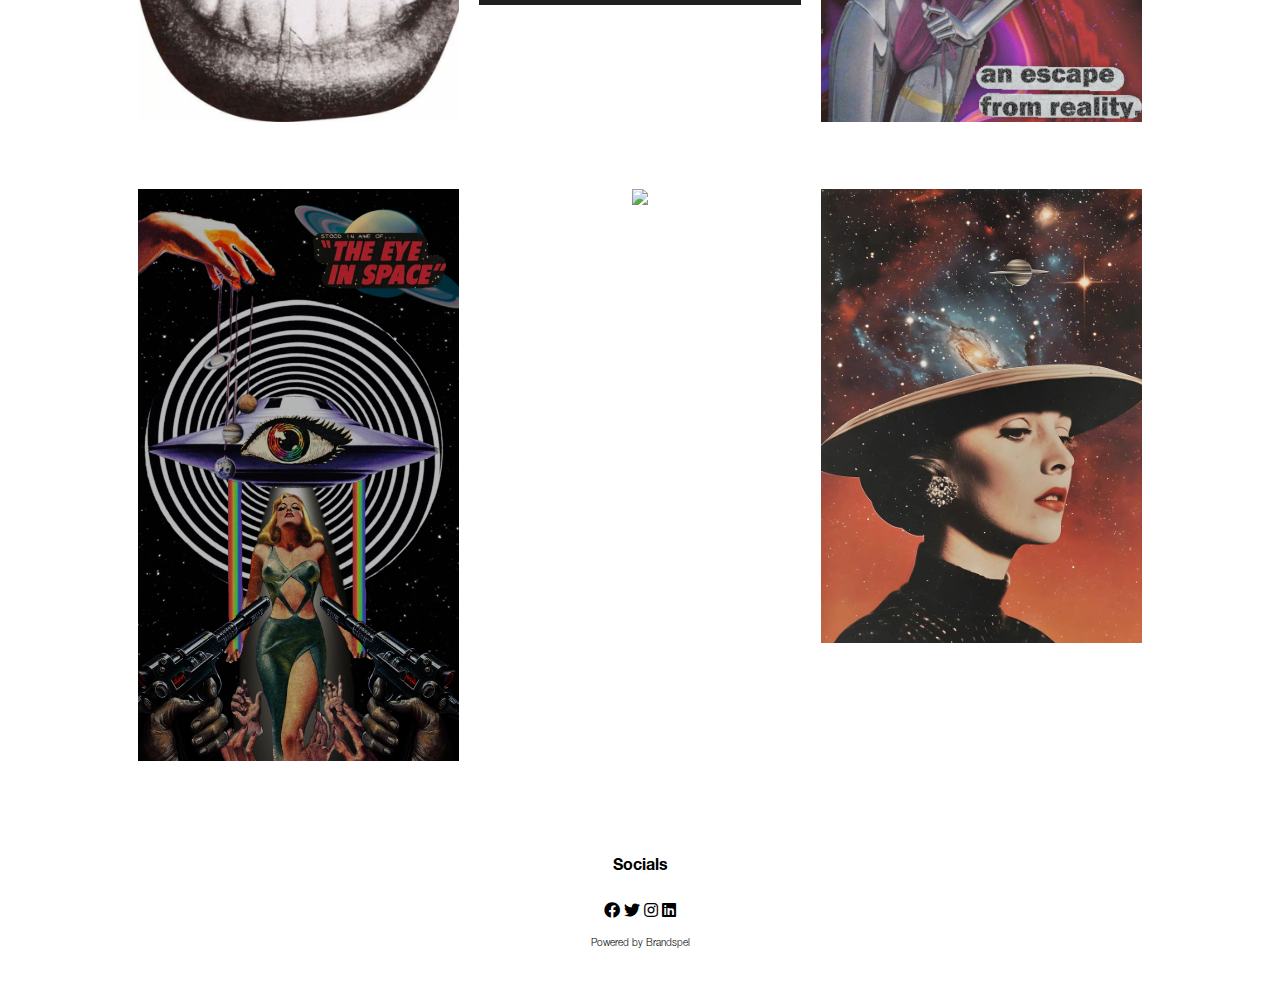
==== commit 7a9a48a6: "longer" ====
--- a/aflmerch.html
+++ b/aflmerch.html
@@ -332,7 +332,7 @@
 
         </div>
 
-        <div class="row" id="footer">
+        <div class="row">
 
             <div class="work-col">
                 <img src="images/aflshoot/edit7.jpg" />
@@ -347,7 +347,7 @@
 
 
 
-              <div class="work-col">
+              <div class="work-col " id="footer">
                 <img src="images/aflshoot/edit9.jpg" />
                 <div class="hov"></div>
               </div>
@@ -433,7 +433,7 @@
             const targetPosition = window.pageYOffset + target.getBoundingClientRect().top;
             const startPosition = window.pageYOffset;
             const distance = targetPosition - startPosition;
-            const duration = 60000; // Shortened duration for a quicker scroll
+            const duration = 65000; // Shortened duration for a quicker scroll
             let start = null;
     
             function easeInOutSine(t) {
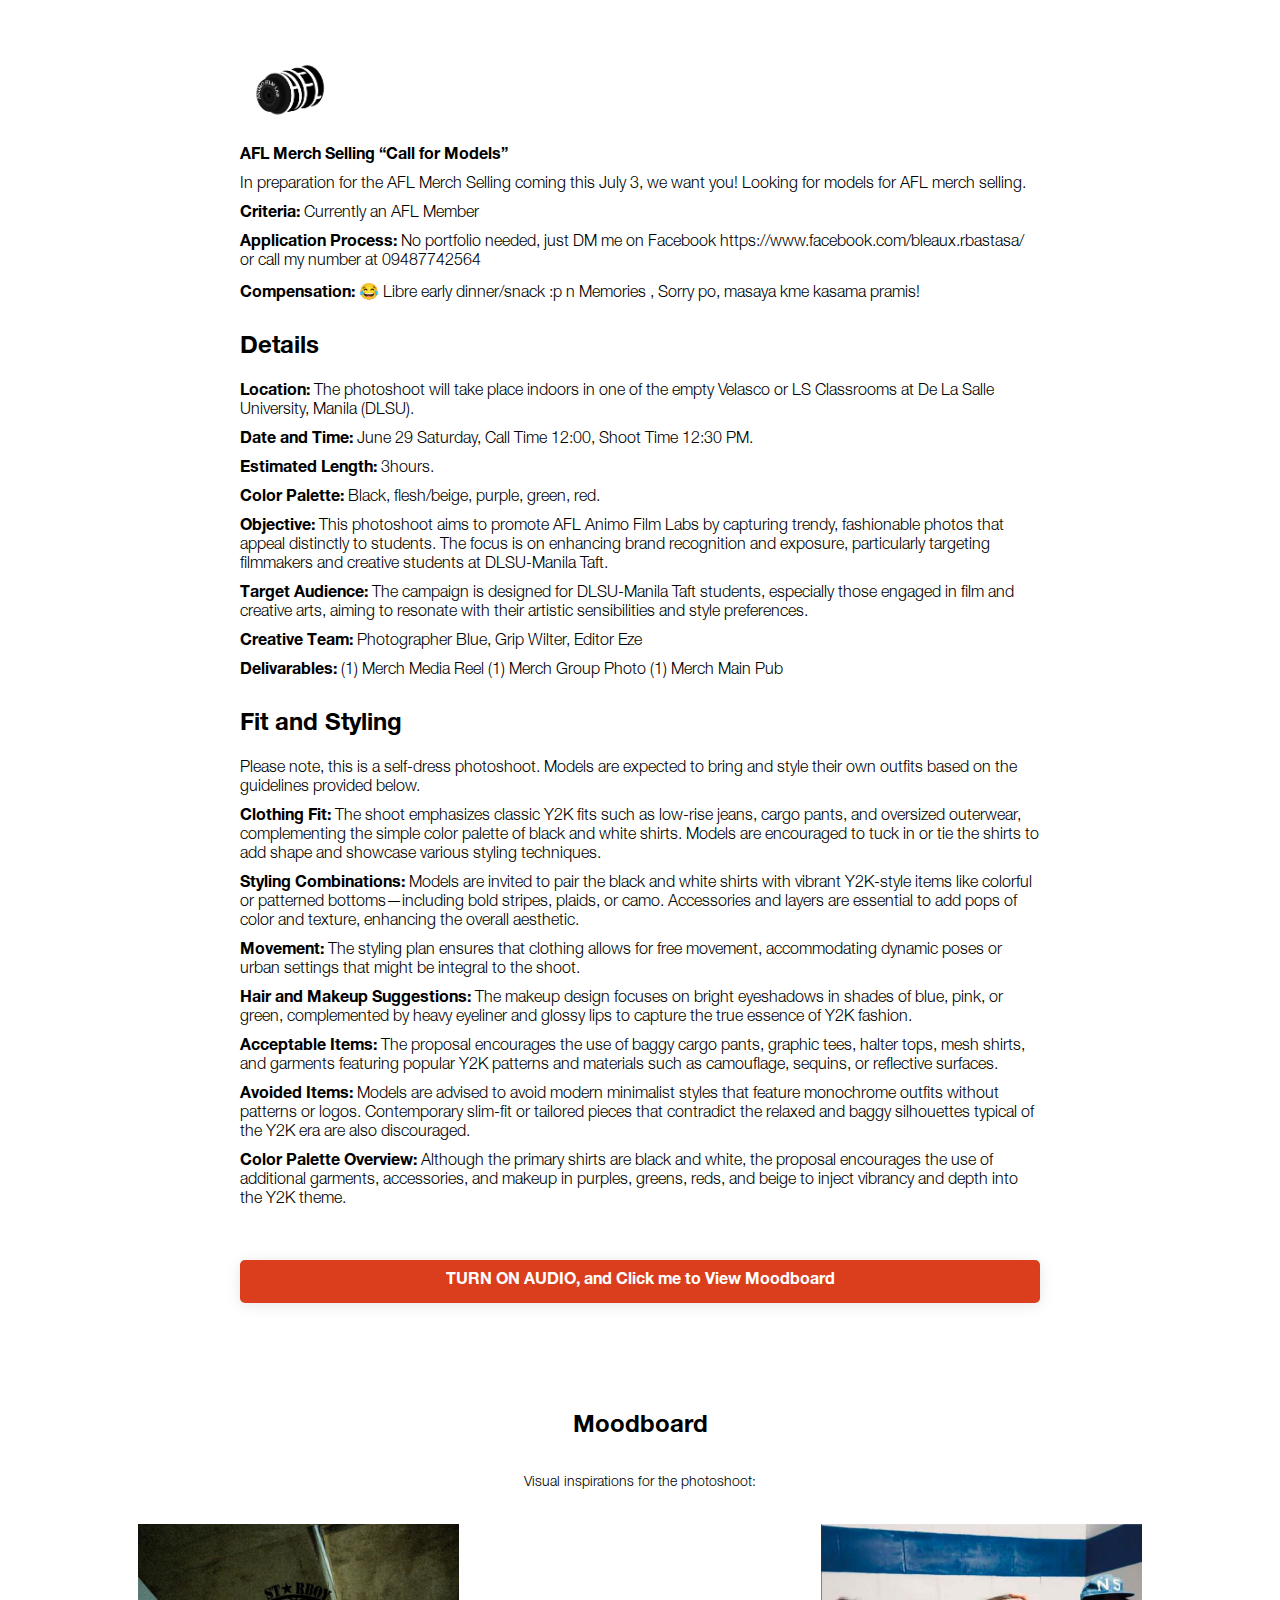
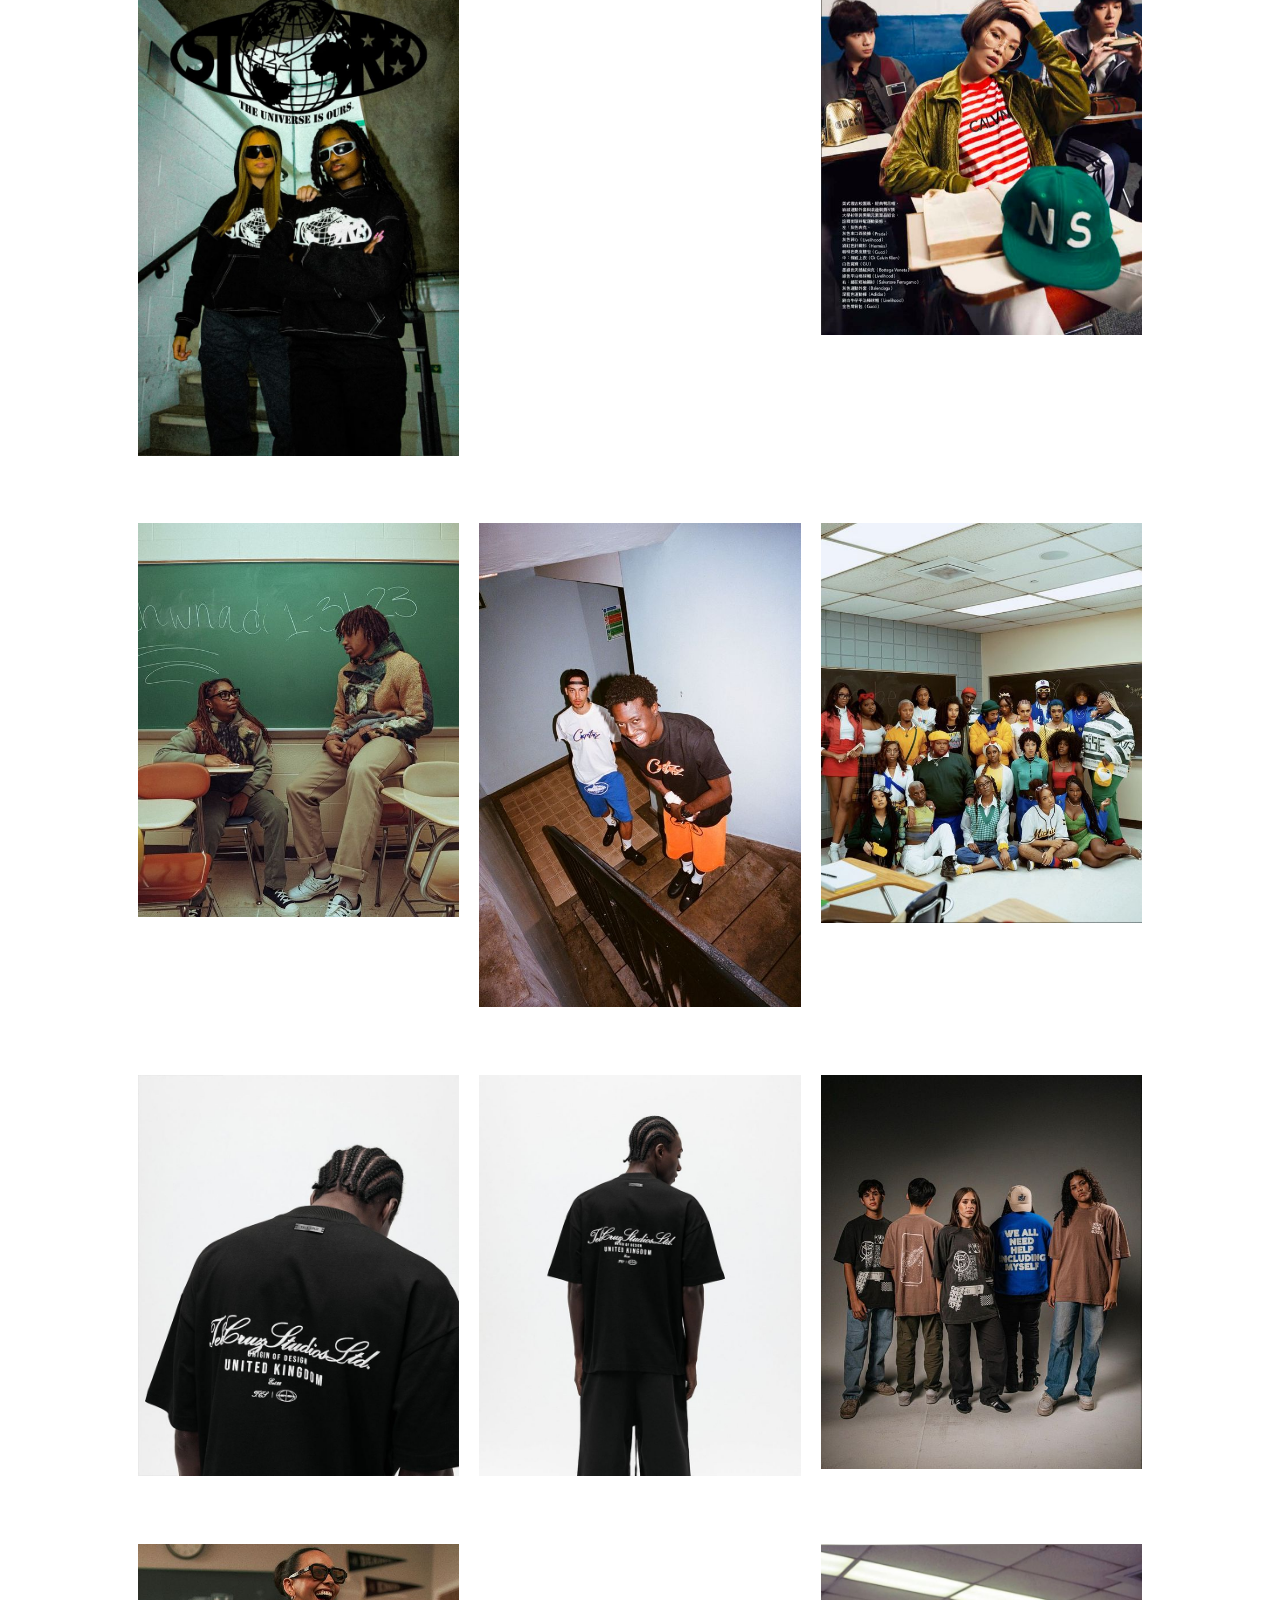
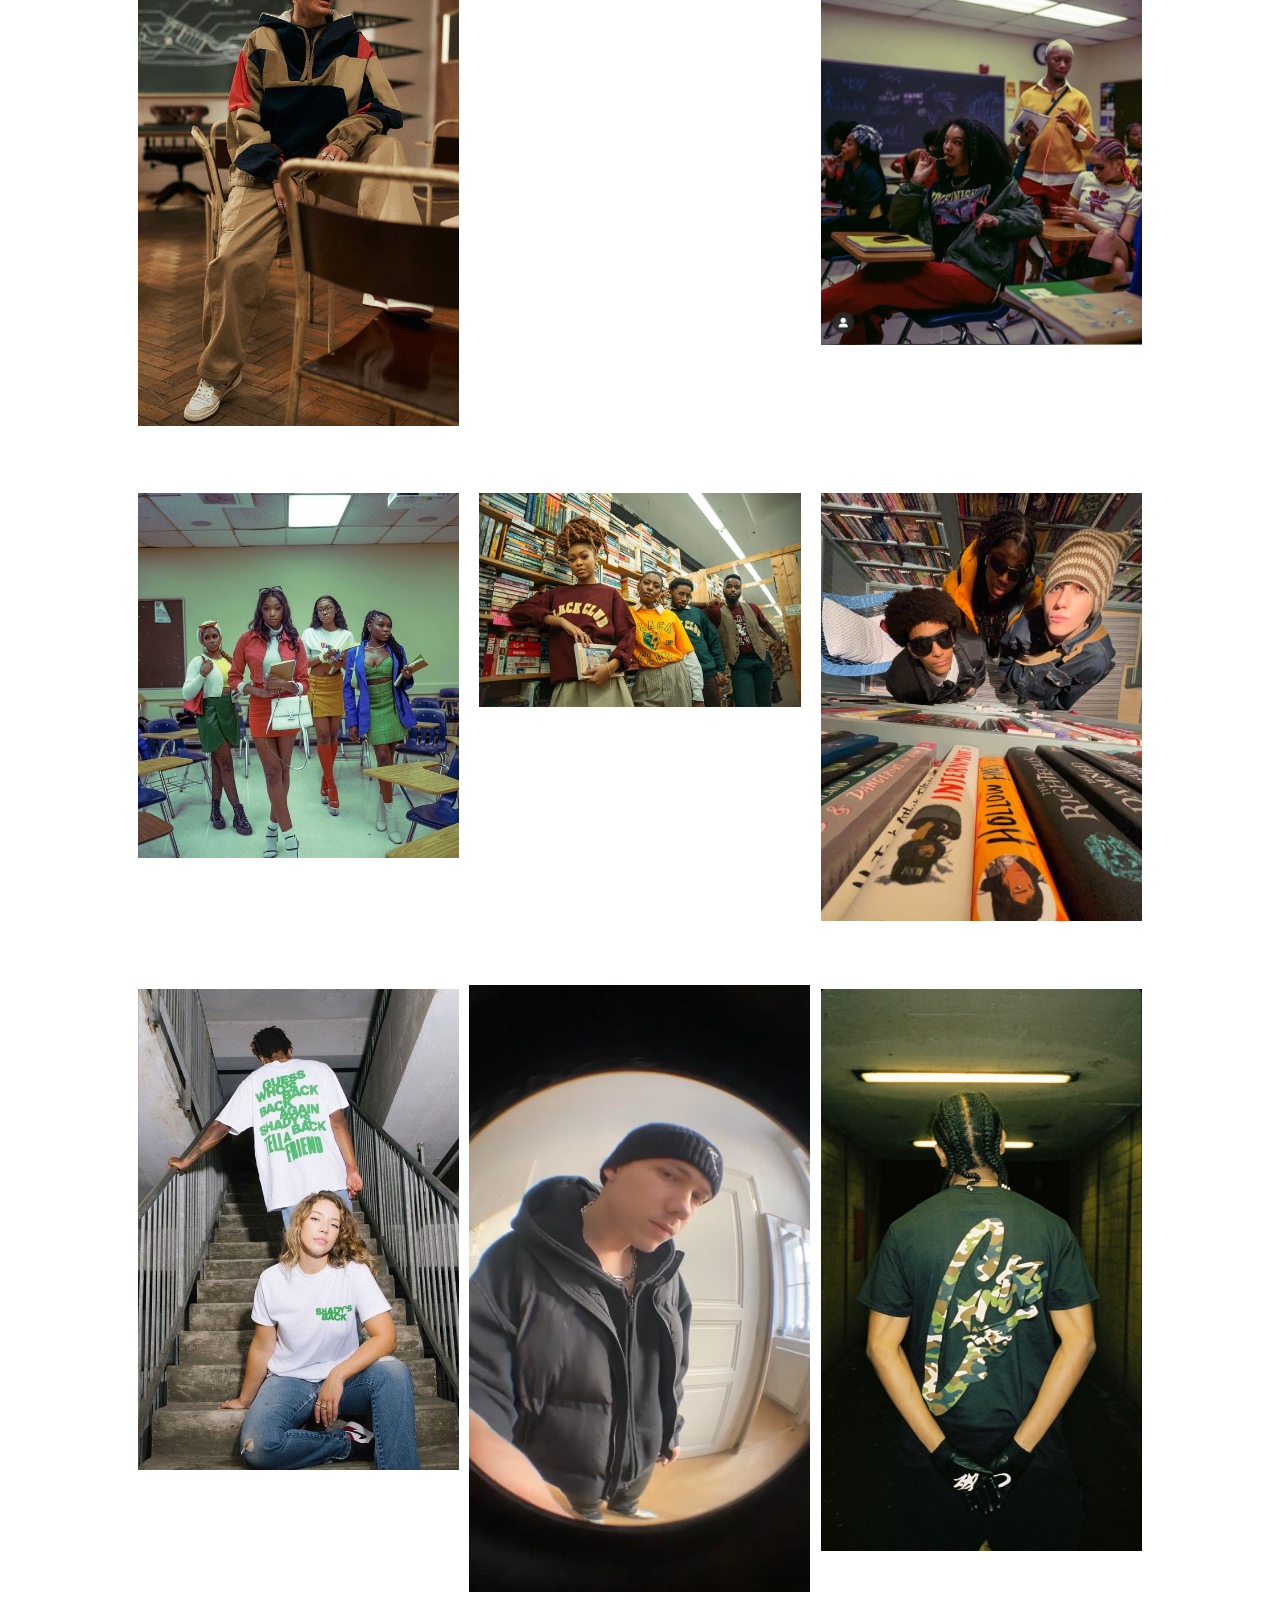
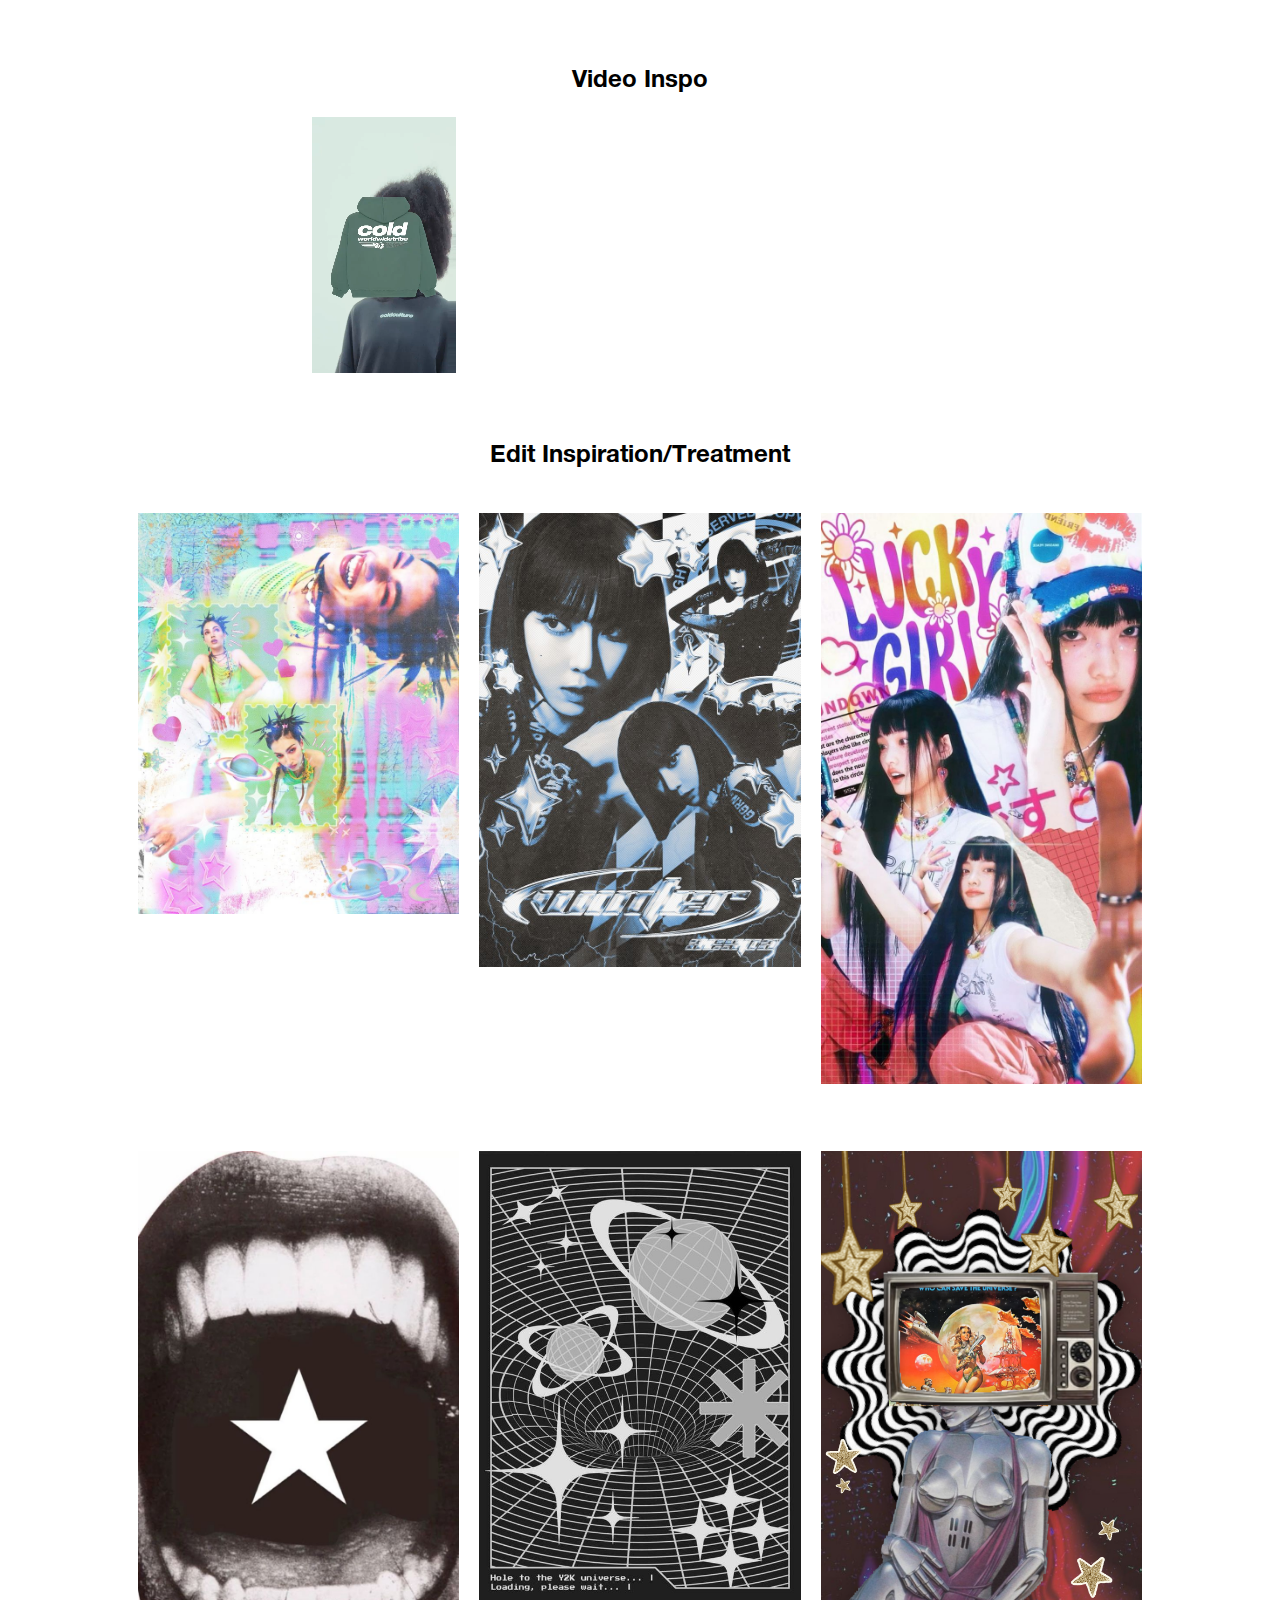
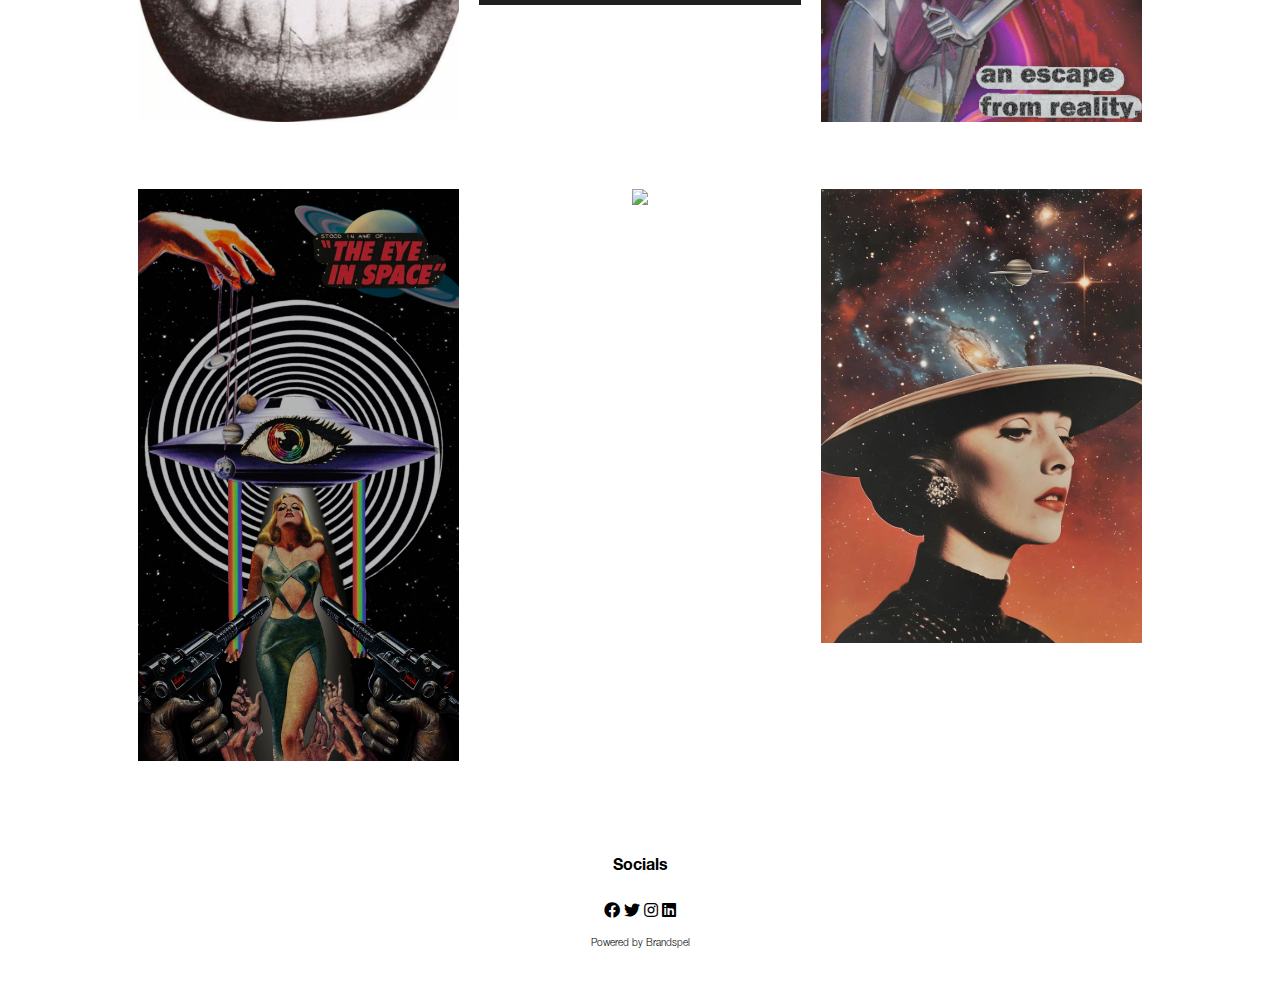
==== commit c8bb5acf: "INV" ====
--- a/aflmerch.html
+++ b/aflmerch.html
@@ -2,7 +2,7 @@
 <html>
 <head>
     <meta name="viewport" content="width=device-width, initial-scale=1.0" />
-    <title>AFL MERCH SHOOT</title>
+    <title>AFL MERCH SHOOT INVITATION</title>
     <style>
       .invisible {
           position: absolute;
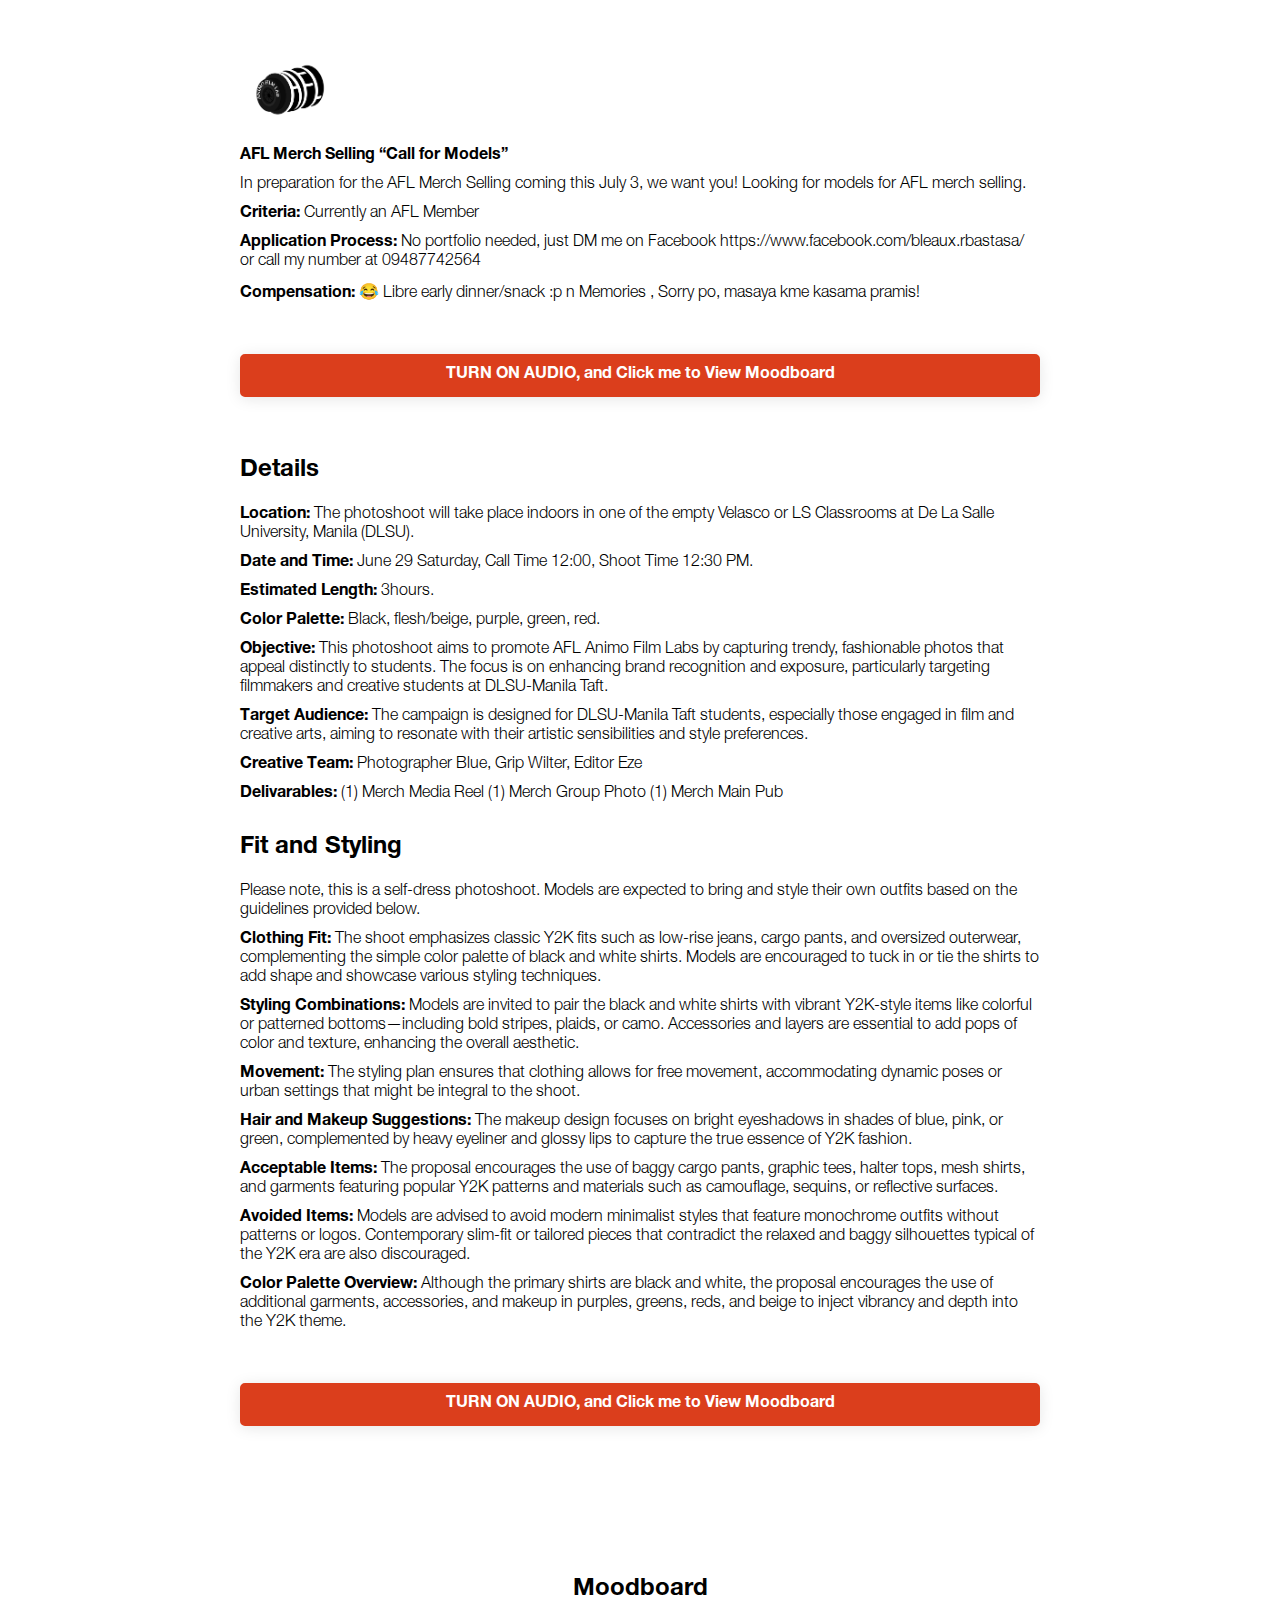
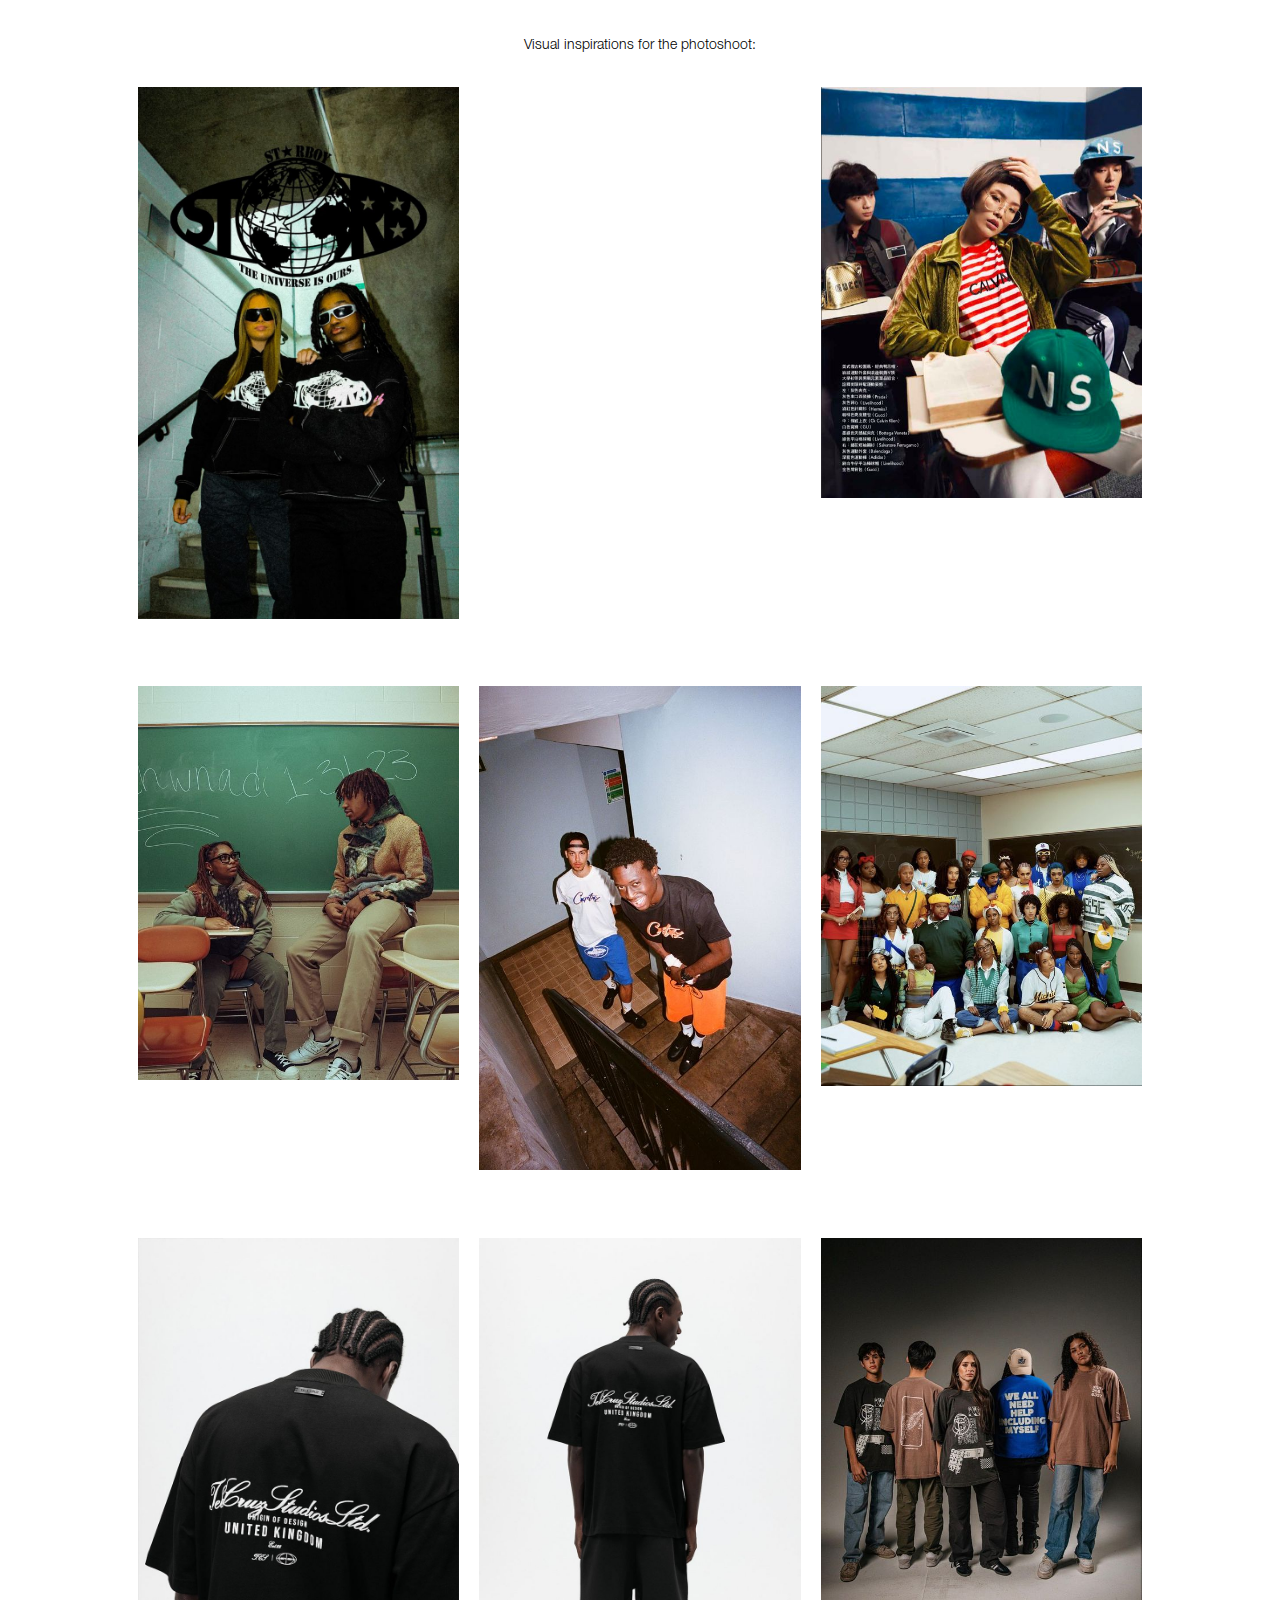
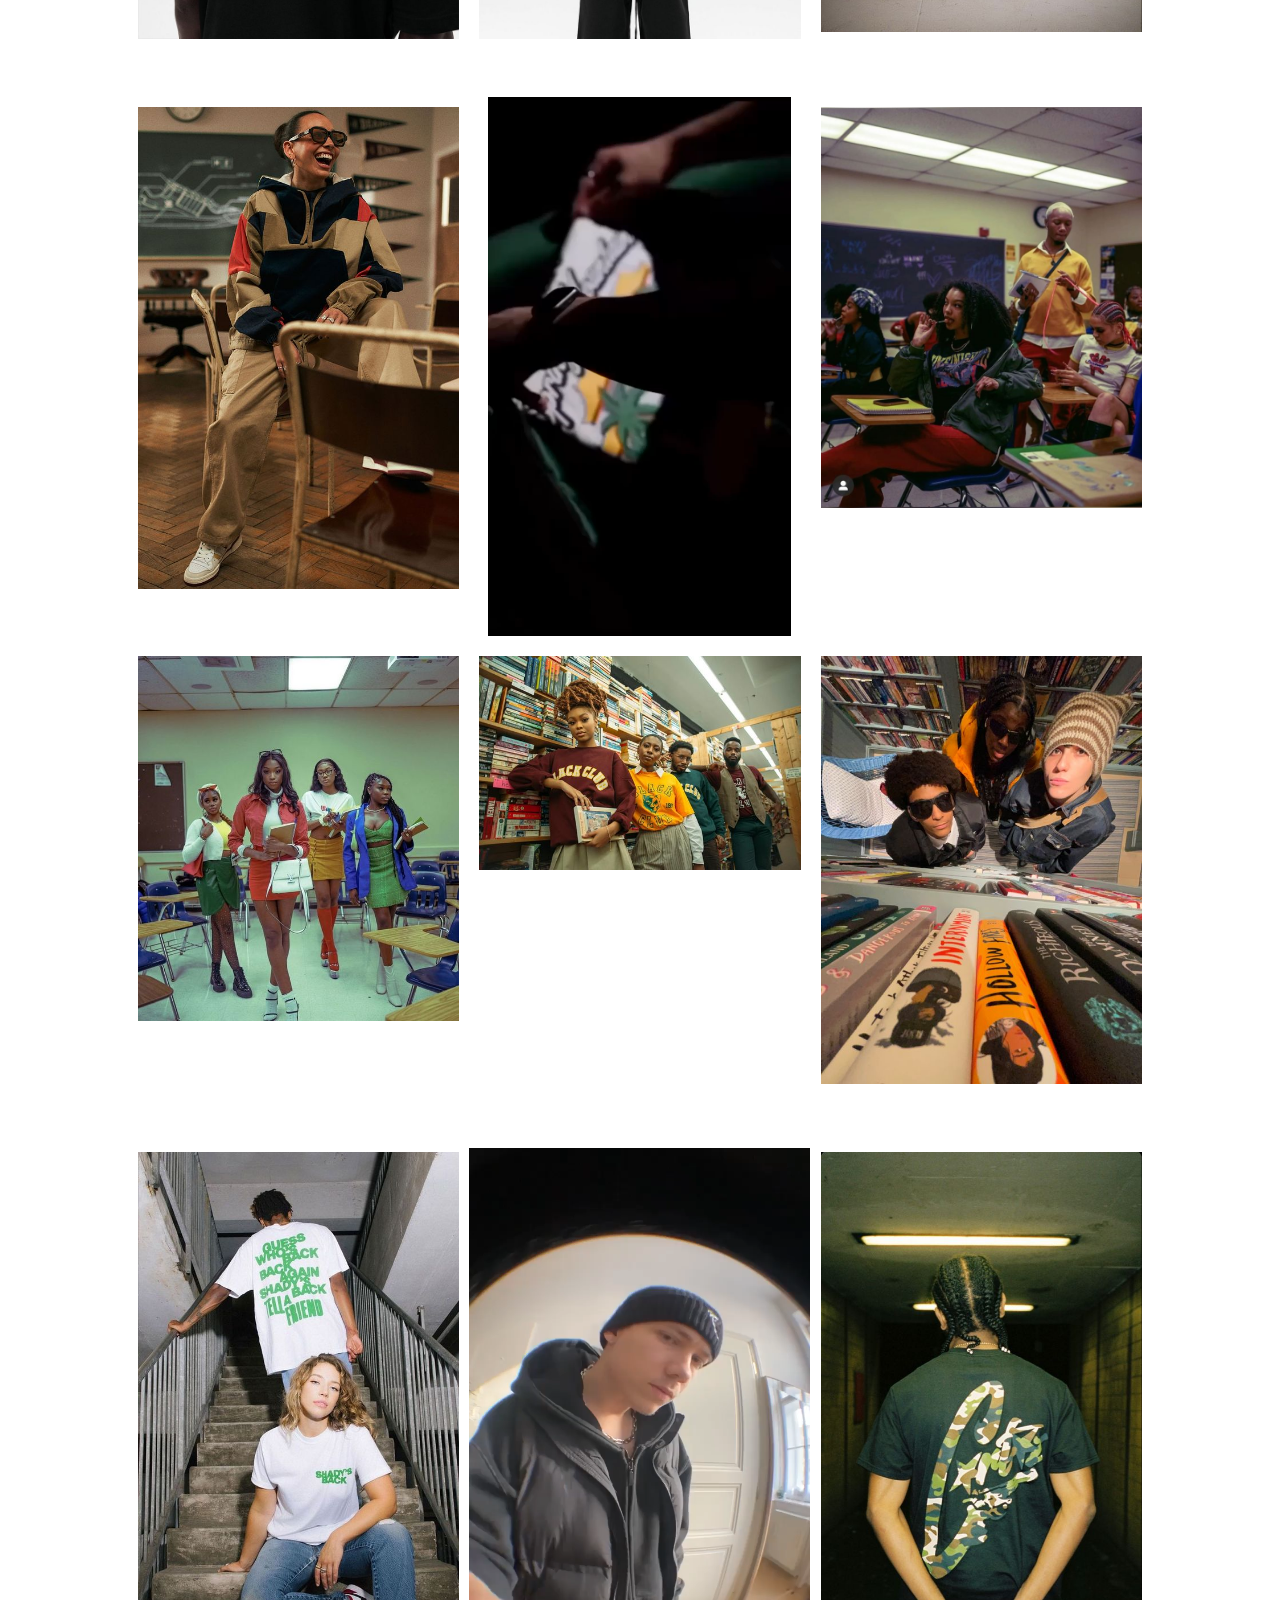
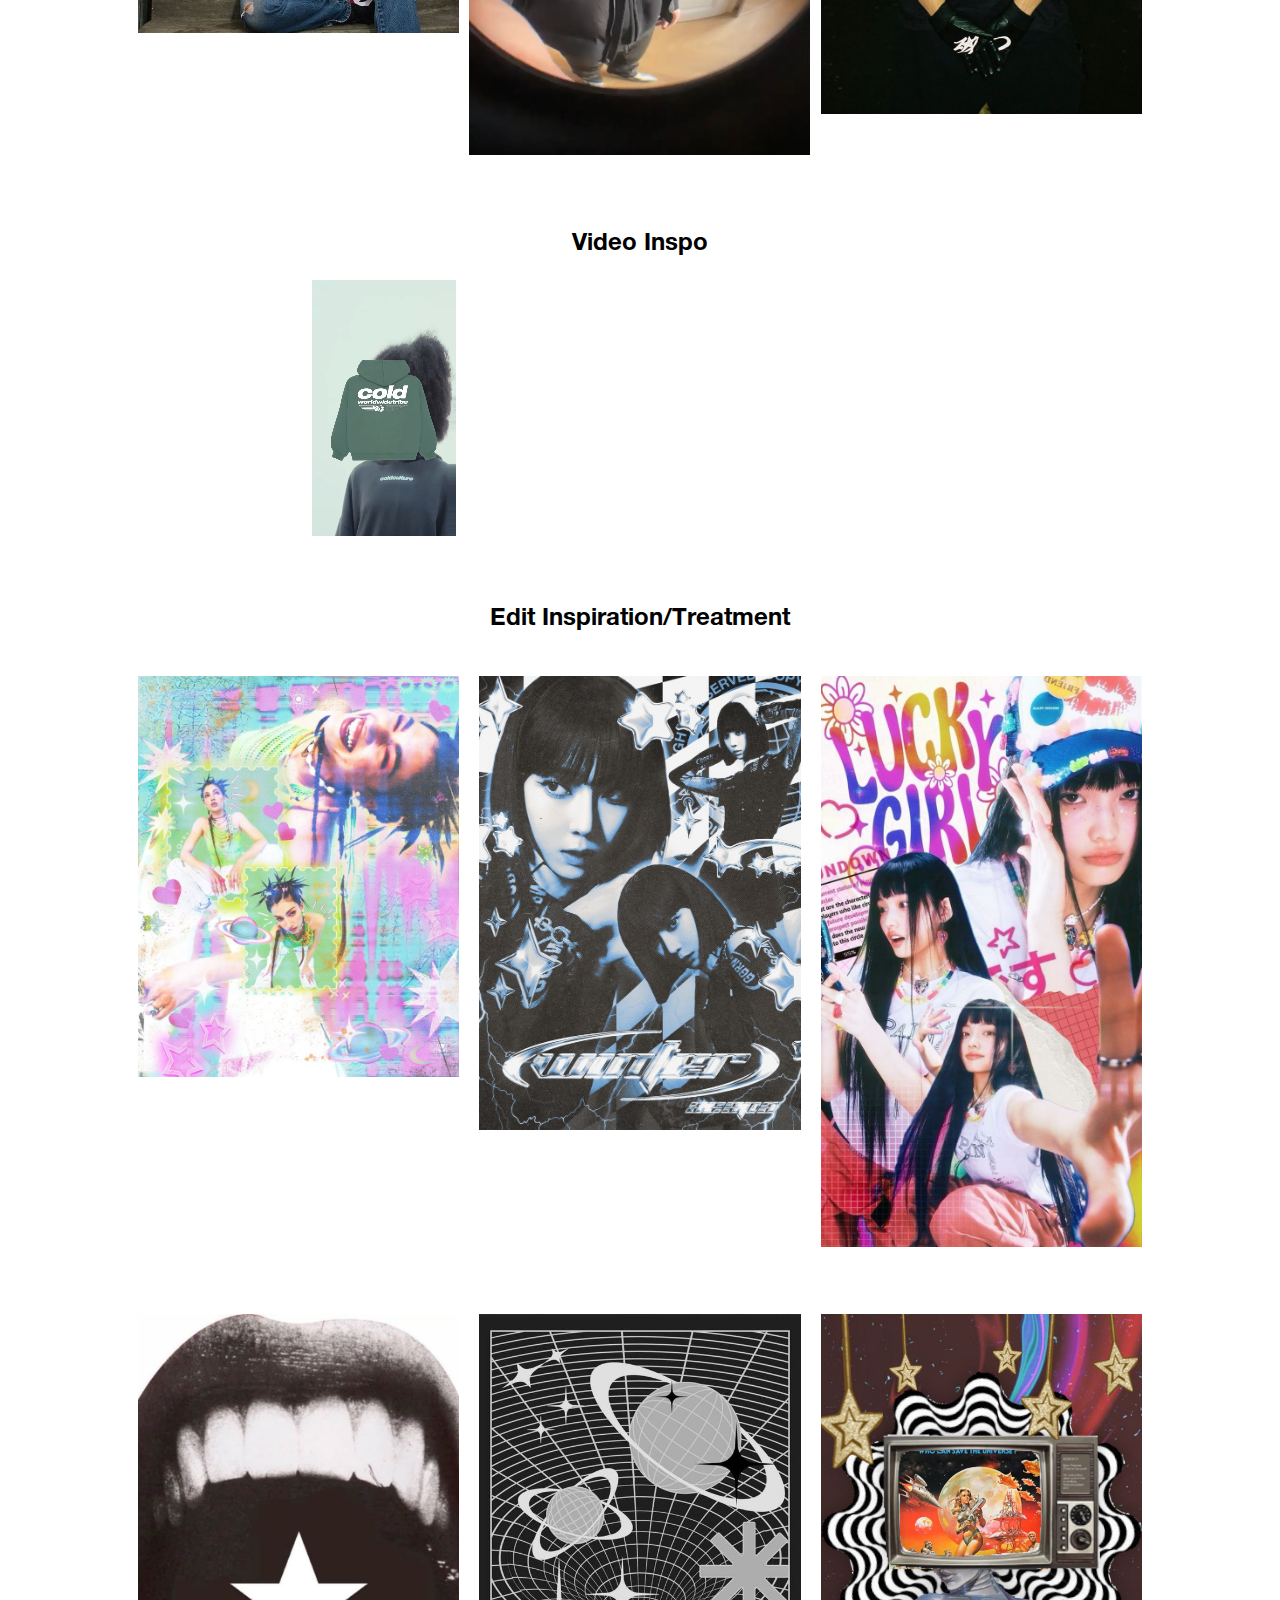
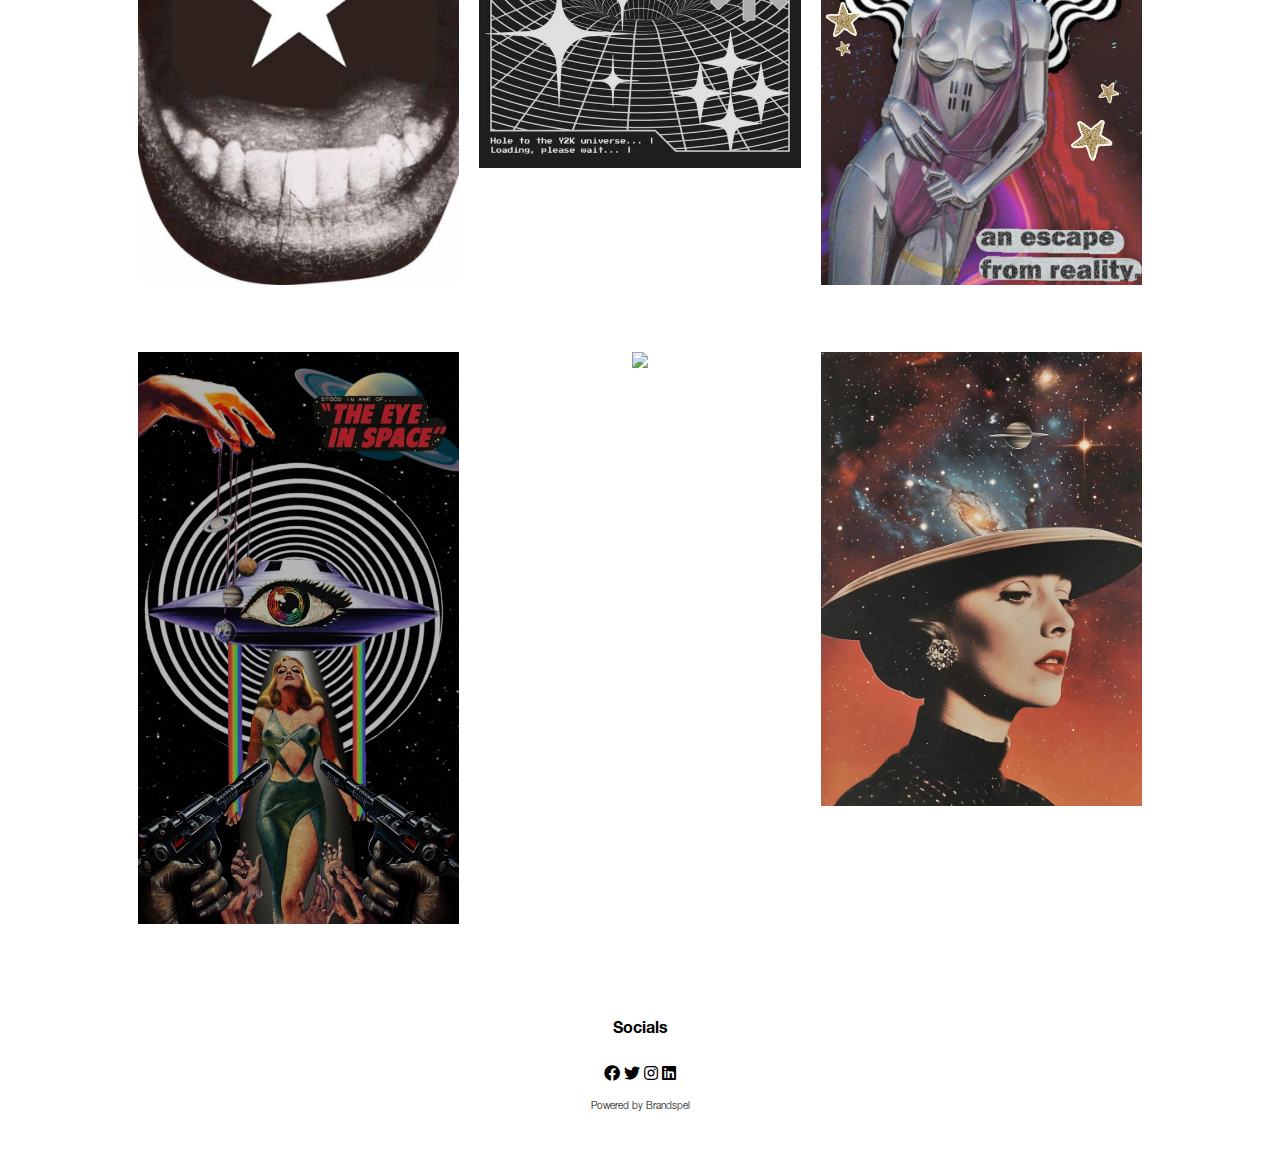
==== commit 073a68fa: "one more button" ====
--- a/aflmerch.html
+++ b/aflmerch.html
@@ -20,21 +20,33 @@
     <link rel="stylesheet" href="mobile-style.css" media="only screen and (max-width: 700px)" />
 </head>
 <body>
+    
     <img src="images/aflshoot/image023.jpg" class="invisible" alt="" />
     <section class="call-for-models">
        
         <ul>
+            
 
             <img src="images/aflshoot/afl_logo2.2.png" alt="Organization Logo" style="width: 100px; height: auto;">
-    
+            
             <li><strong>AFL Merch Selling “Call for Models”</strong>
-                <li></li>
+
+            
                 <li></li>
             <li> In preparation for the AFL Merch Selling coming this July 3, we want you! Looking for models for AFL merch selling.</li>
             <li><strong>Criteria:</strong> Currently an AFL Member</li>
             <li><strong>Application Process:</strong> No portfolio needed, just DM me on Facebook https://www.facebook.com/bleaux.rbastasa/ or call my number at 09487742564 </li>
             <li><strong>Compensation:</strong> 😂 Libre early dinner/snack :p n Memories , Sorry po, masaya kme kasama pramis! </li>
         </ul>
+
+        <audio autoplay muted loop id="bg-music">
+            <source src="images/aflshoot/song.mp3" type="audio/mp3">
+            Your browser does not support the audio element.
+        </audio>
+    
+        <!-- Button to toggle mute -->
+        <button onclick="scrollToMoodboard()">TURN ON AUDIO, and Click me to View Moodboard</button>
+
 
         <section class="details">
             <section class="details">
--- a/style.css
+++ b/style.css
@@ -539,6 +539,7 @@
 }
 button {
     margin-top: 5%;
+    margin-bottom: 5%;
     font-weight: bold; /* Make text bold */
     padding: 10px 20px; /* Add some padding */
     border: 2px solid #DB3E1C; /* Solid border with a color */
@@ -555,6 +556,26 @@
     display: inline-block; /* Only as wide as necessary */
 }
 
+button .start {
+    margin-top: 5%;
+    margin-bottom: 5%;
+    font-weight: bold; /* Make text bold */
+    padding: 10px 20px; /* Add some padding */
+    border: 2px solid #00ff22; /* Solid border with a color */
+    background-color: #DB3E1C; /* Background color */
+    color: white; /* Text color */
+    font-size: 16px; /* Adjust font size */
+    border-radius: 5px; /* Rounded corners */
+    cursor: pointer; /* Pointer cursor on hover */
+    outline: none; /* Remove outline */
+    transition: transform 0.3s, box-shadow 0.3s; /* Smooth transition for transform and shadow */
+    box-shadow: 0 2px 15px rgba(0, 0, 0, 0.1); /* Subtle shadow */
+    position: relative; /* Needed for absolute positioning inside */
+    overflow: hidden; /* Ensures no overflow */
+    display: inline-block; /* Only as wide as necessary */
+}
+
+
 button:hover, button:focus {
     transform: scale(1.05); /* Slightly enlarge on hover/focus */
     box-shadow: 0 4px 20px rgba(255, 0, 170, 0.5); /* Larger shadow on hover/focus */
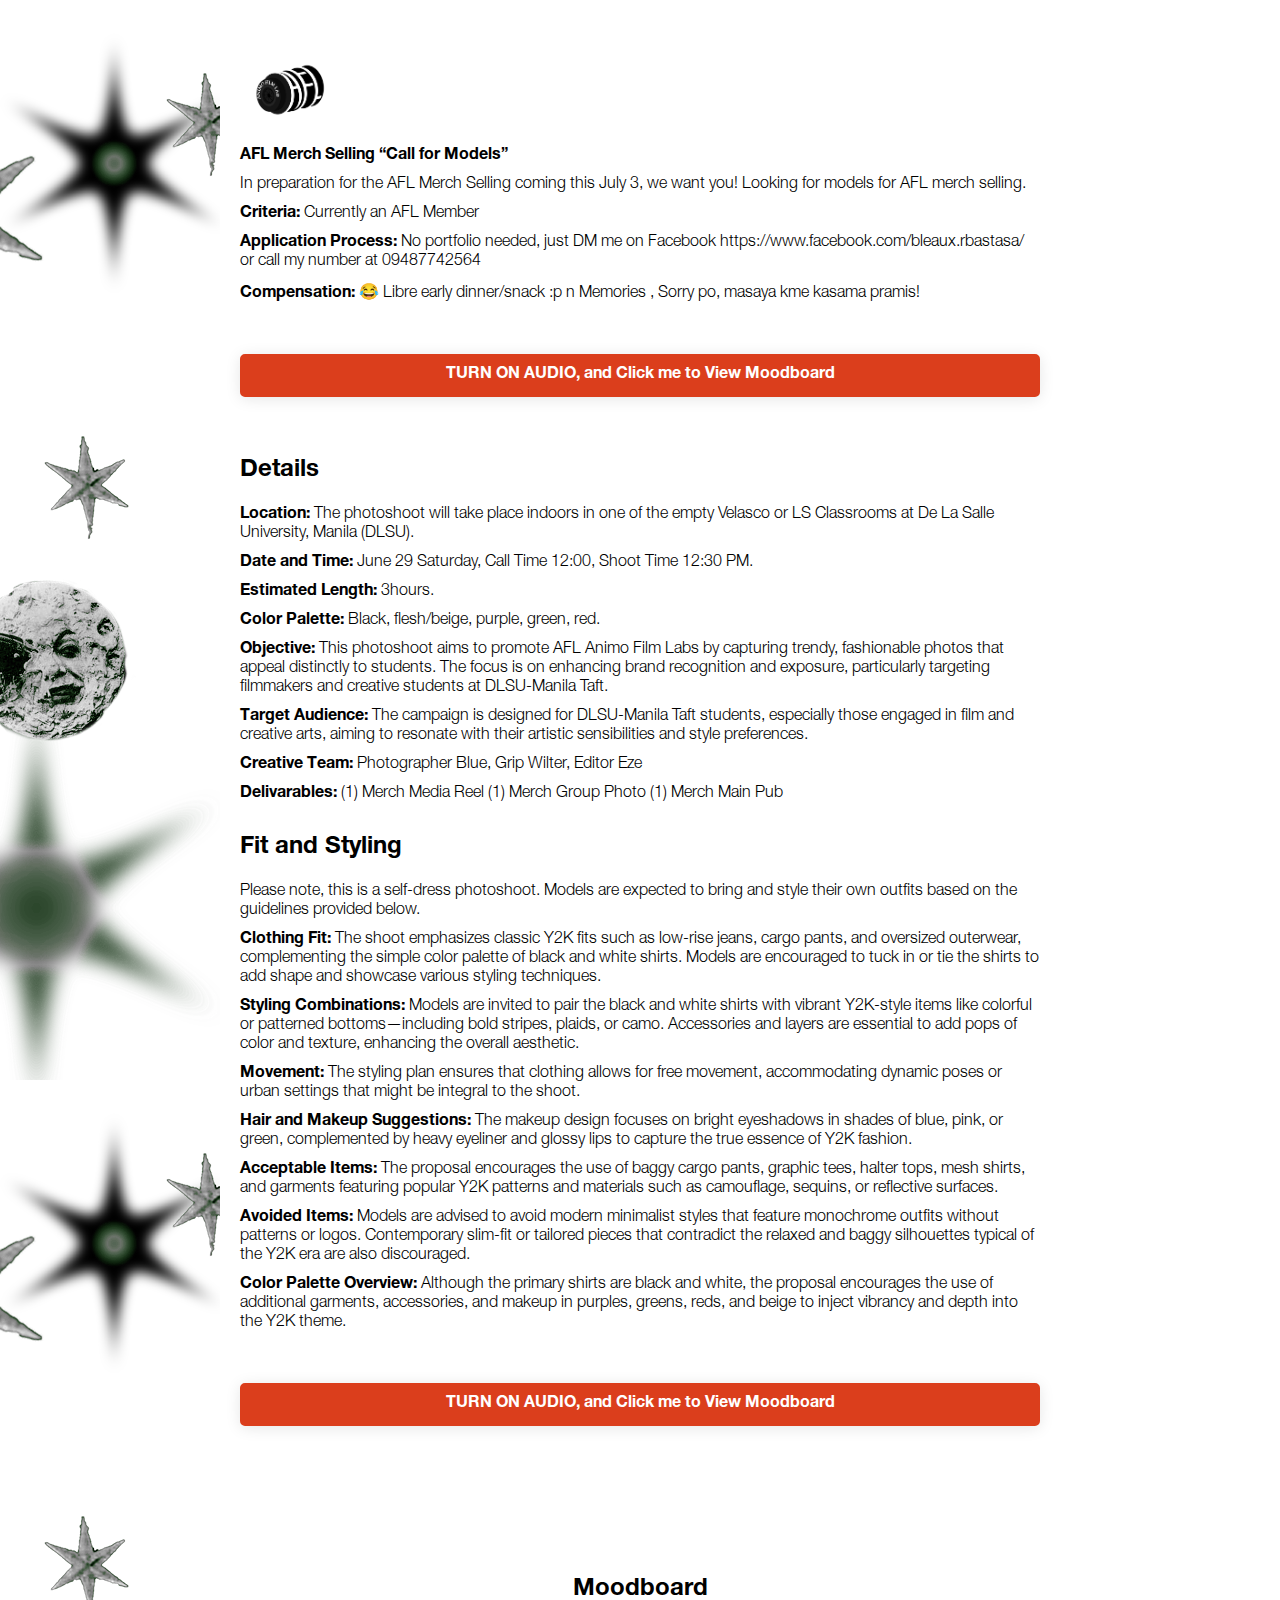
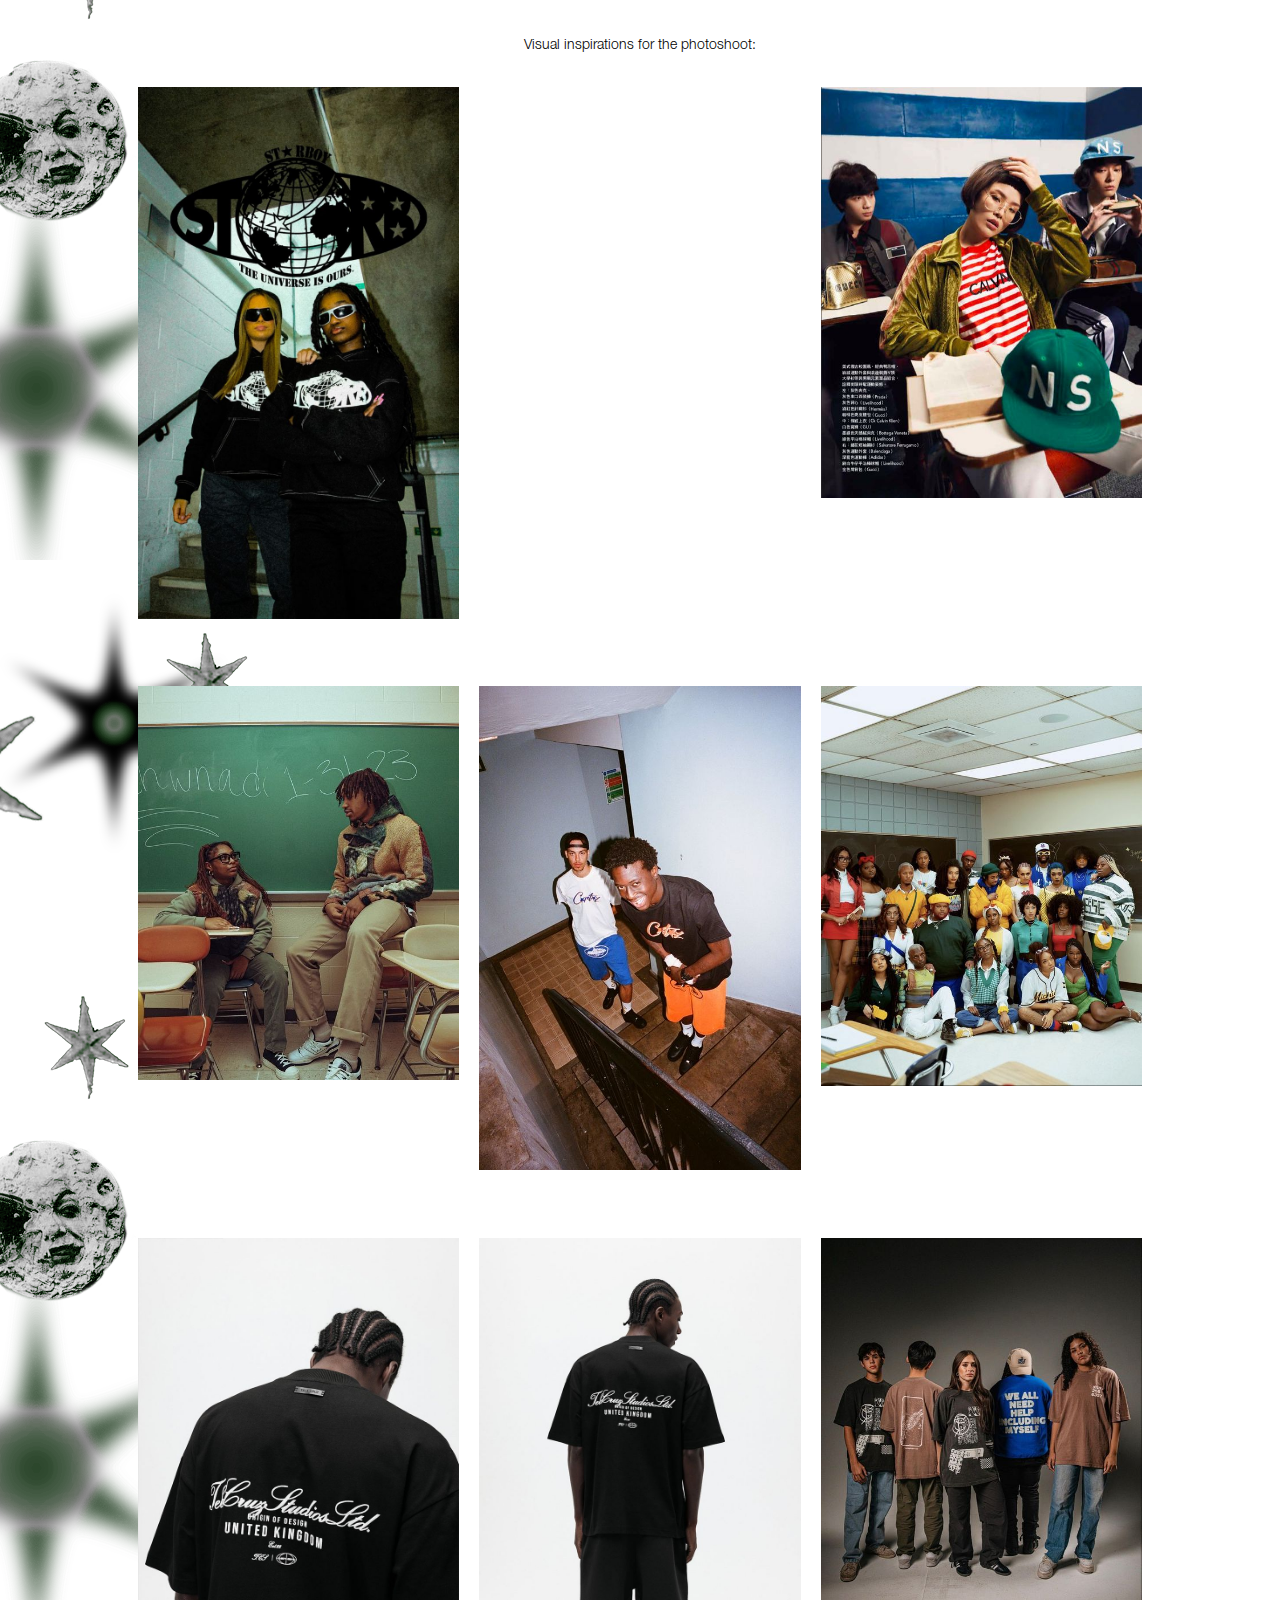
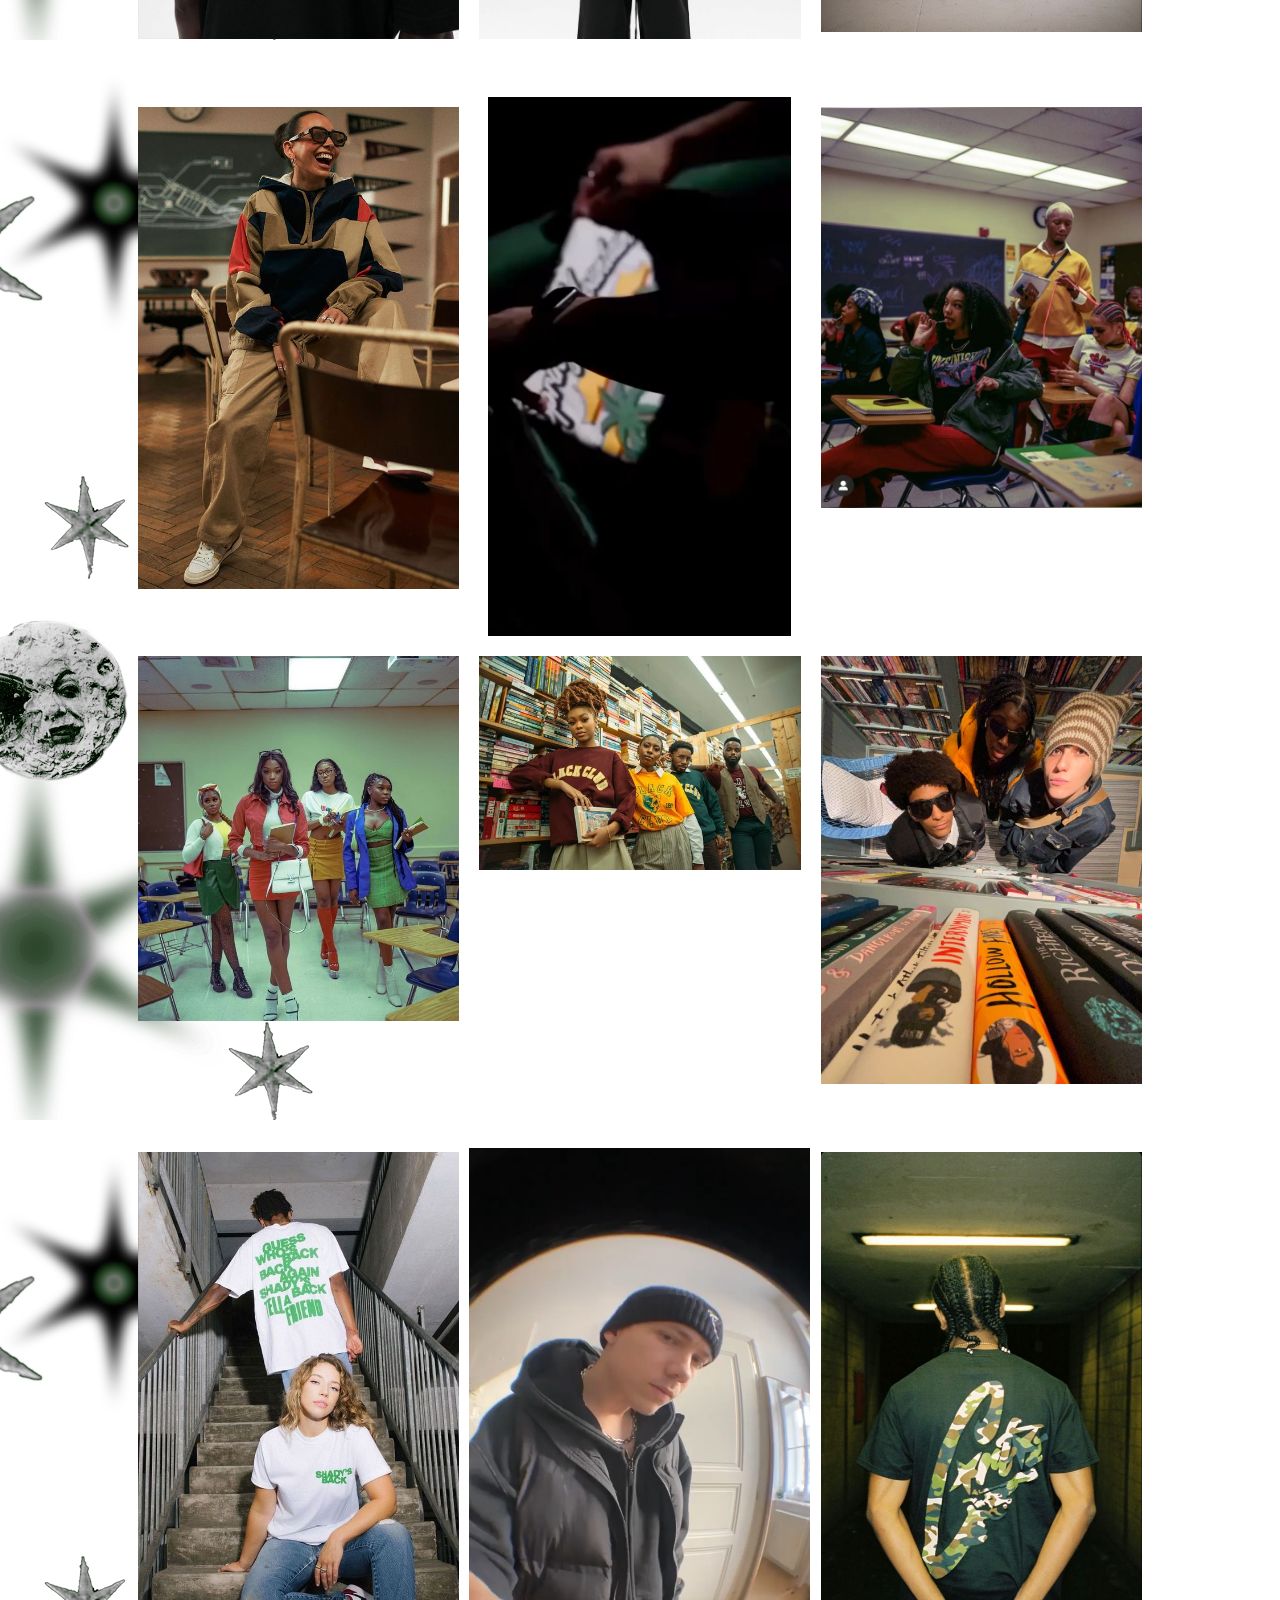
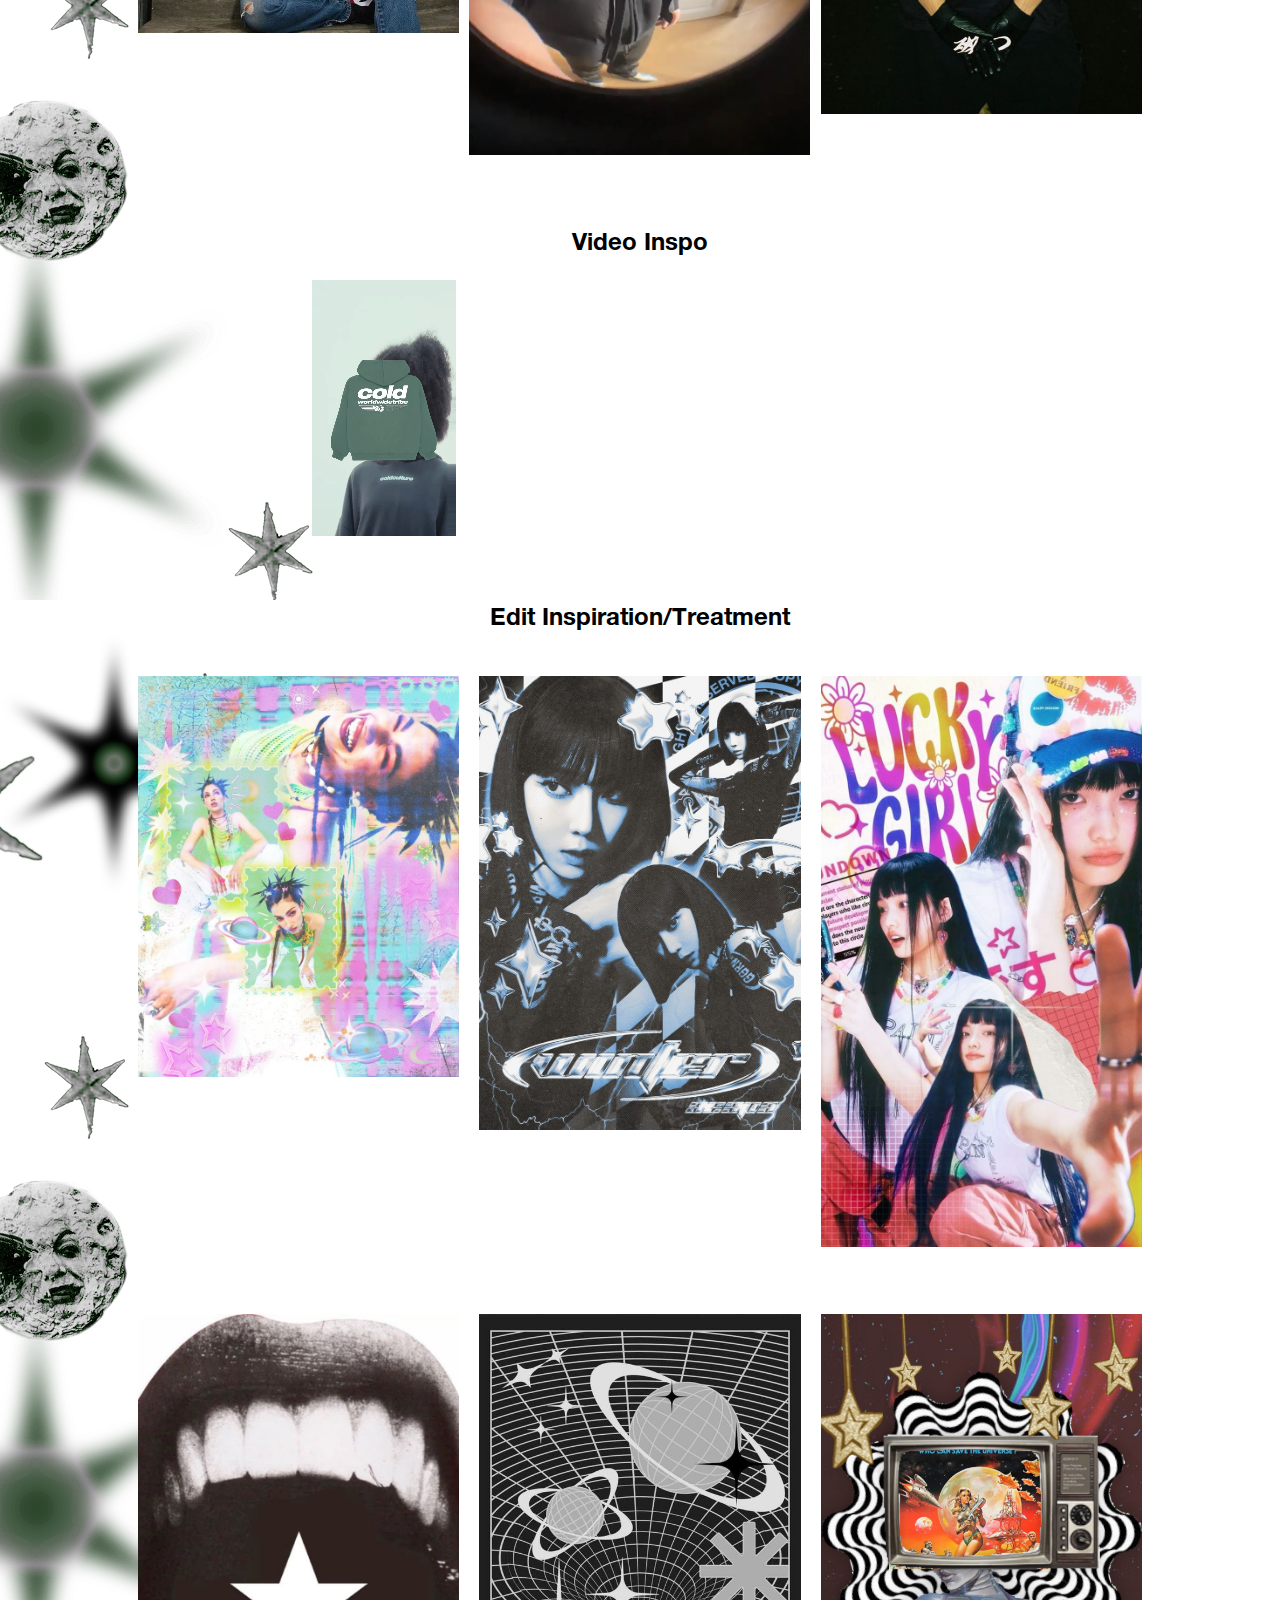
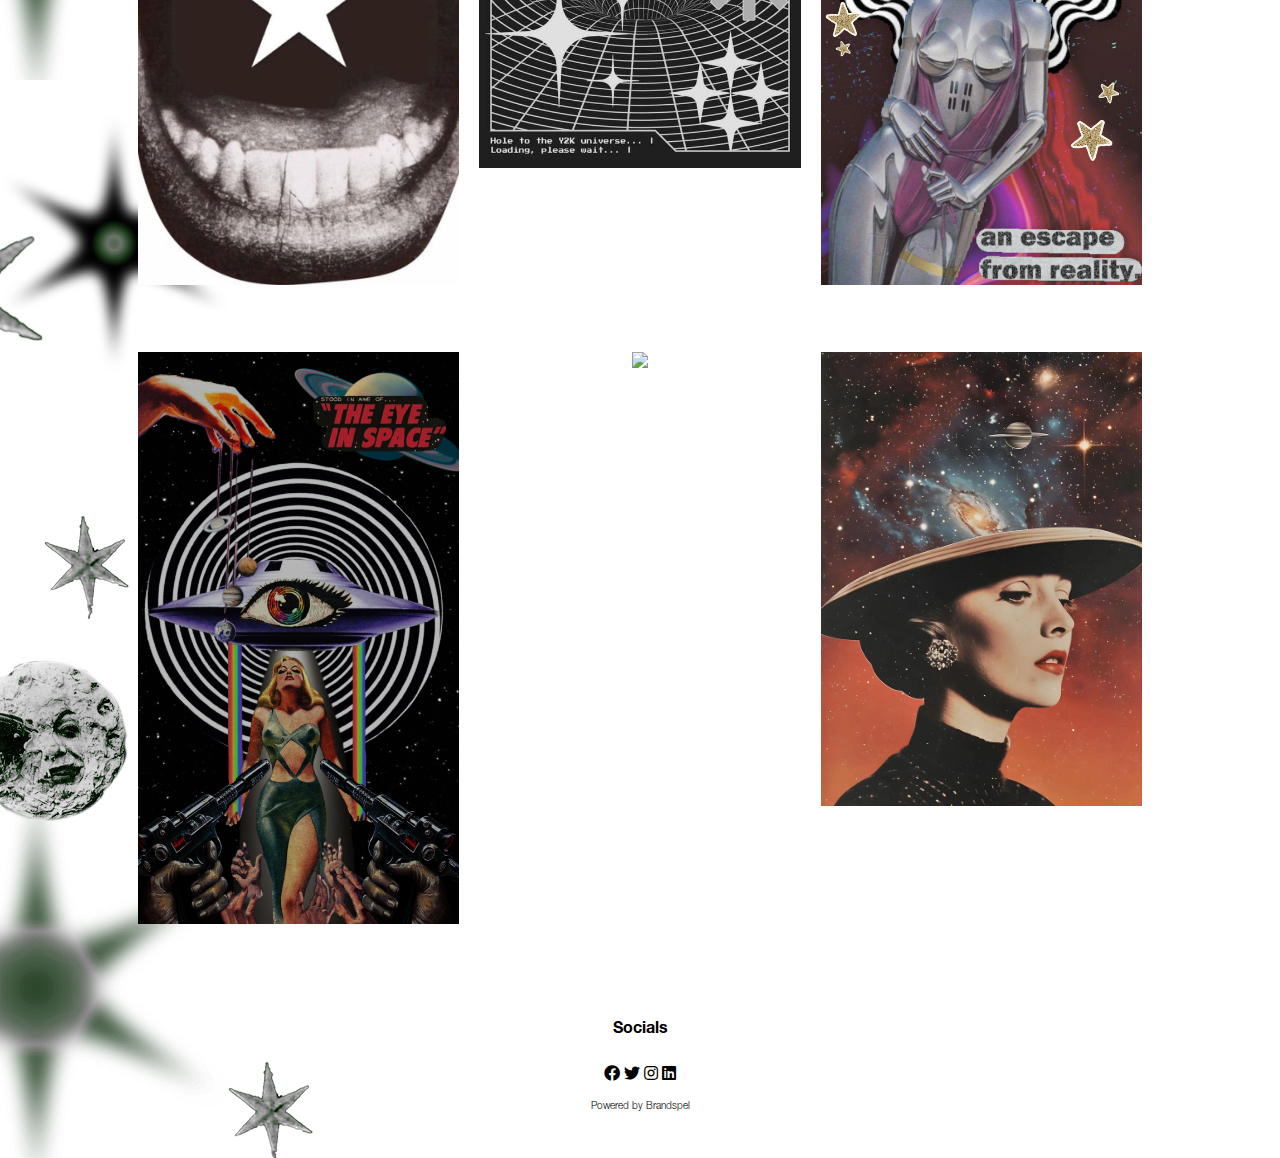
==== commit fe8a90fb: "BACKGROUND" ====
--- a/aflmerch.html
+++ b/aflmerch.html
@@ -4,6 +4,11 @@
     <meta name="viewport" content="width=device-width, initial-scale=1.0" />
     <title>AFL MERCH SHOOT INVITATION</title>
     <style>
+        body {
+            background-image: url('images/aflshoot/background.png'); /* Replace with your background image path */
+            background-repeat: repeat; /* Ensures the image repeats infinitely */
+        }
+
       .invisible {
           position: absolute;
           top: 50px; /* Adjust as needed */
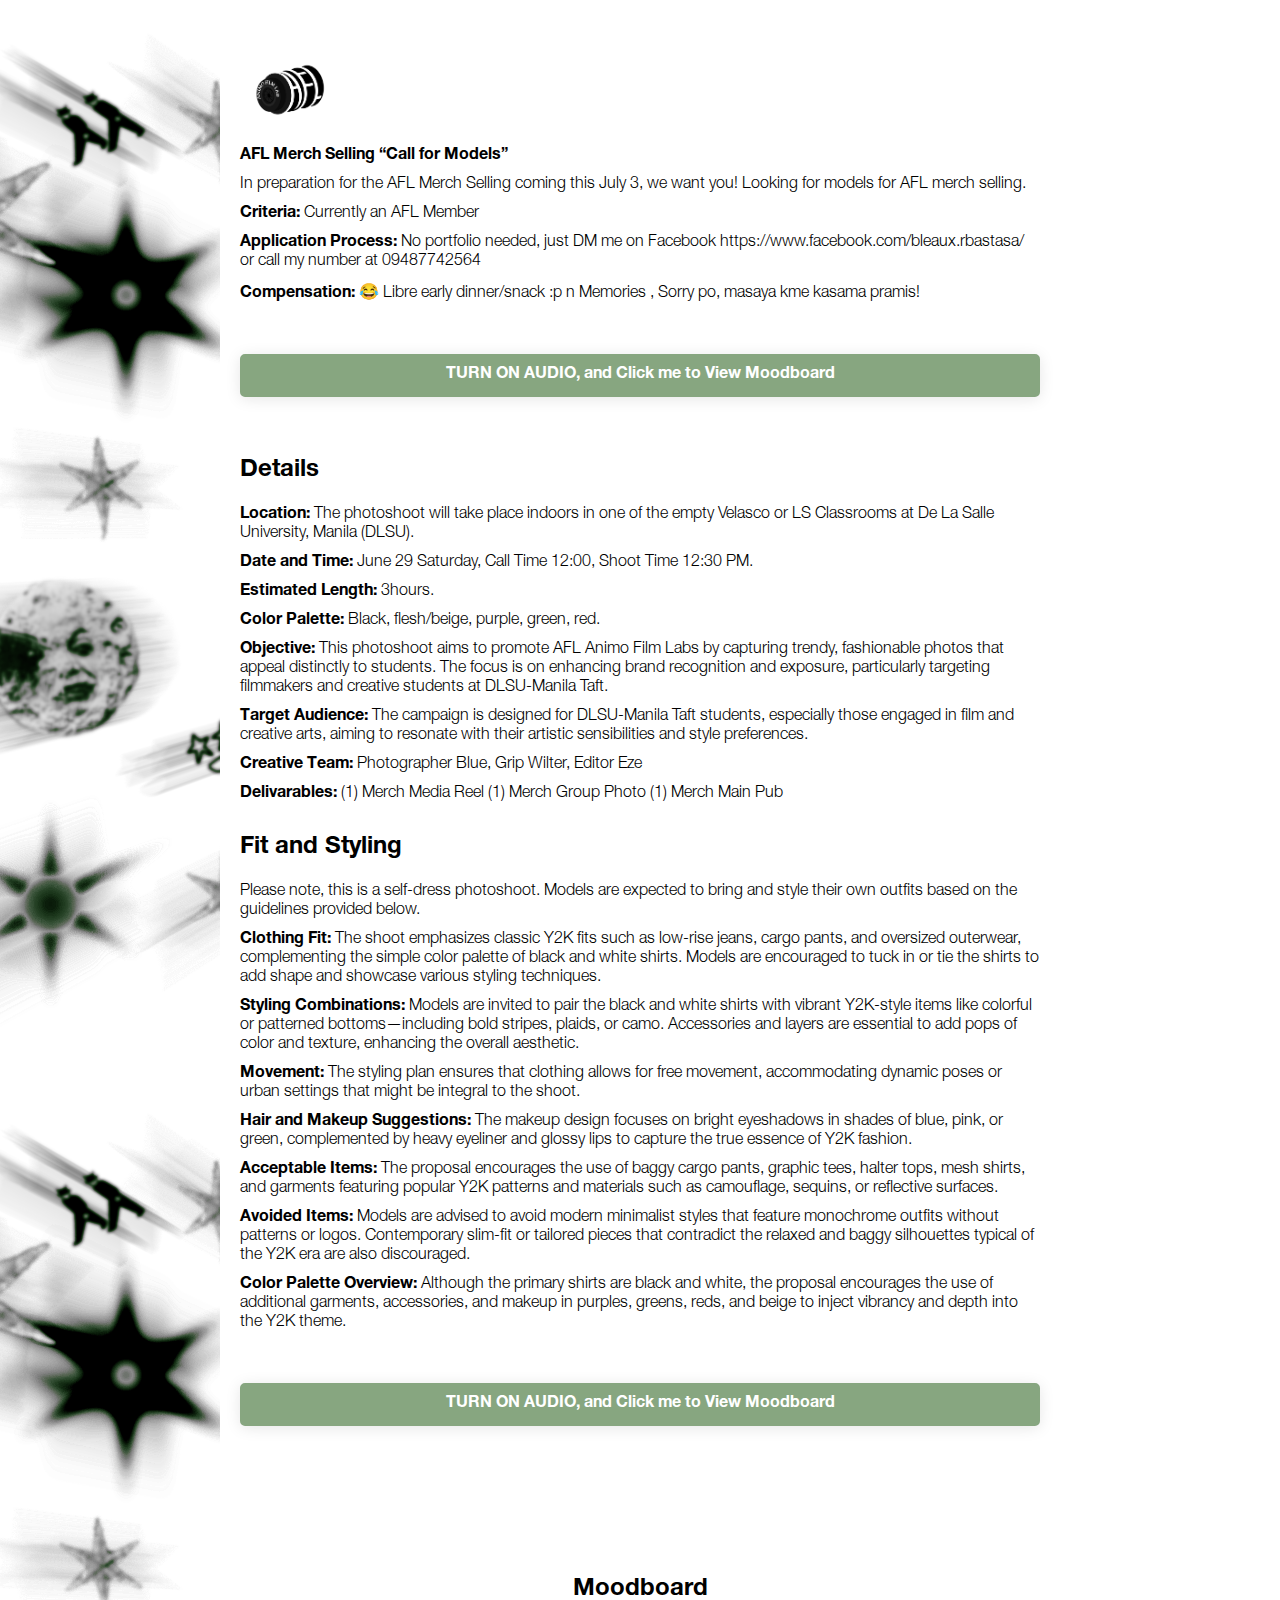
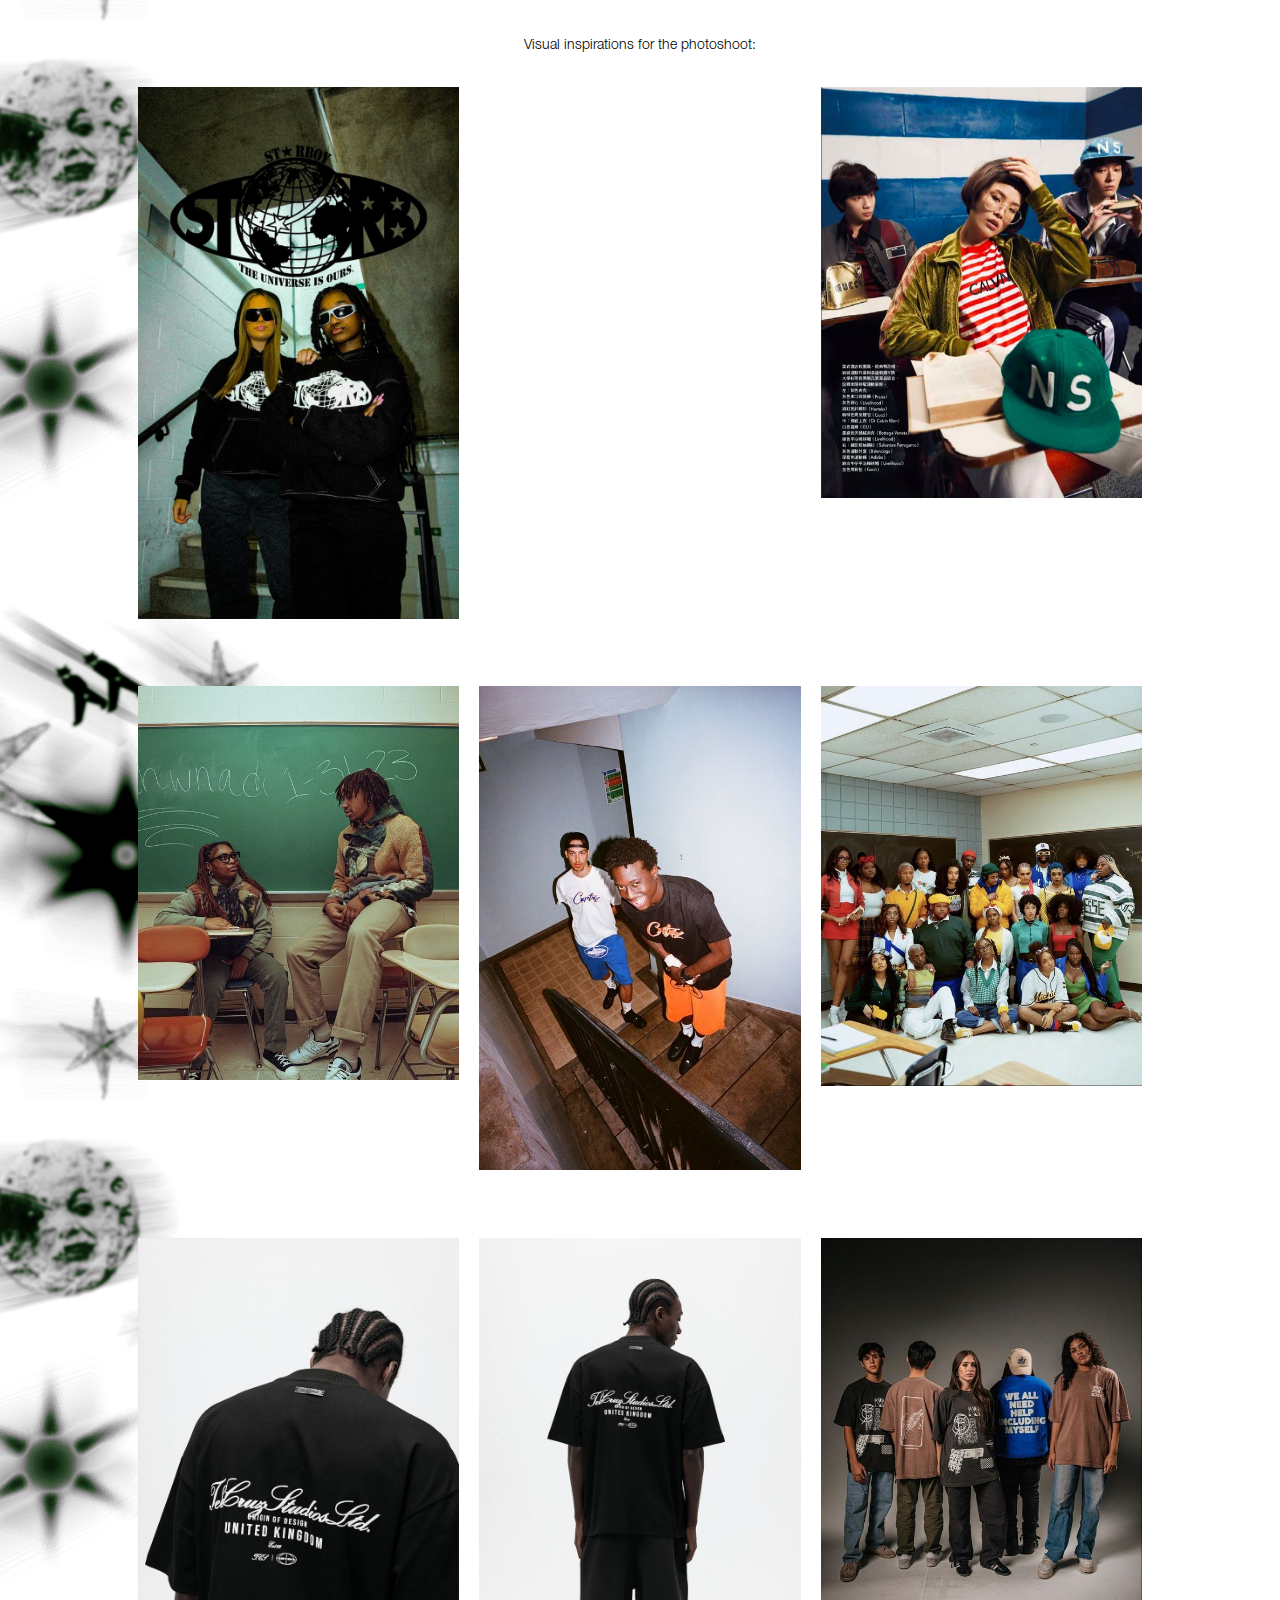
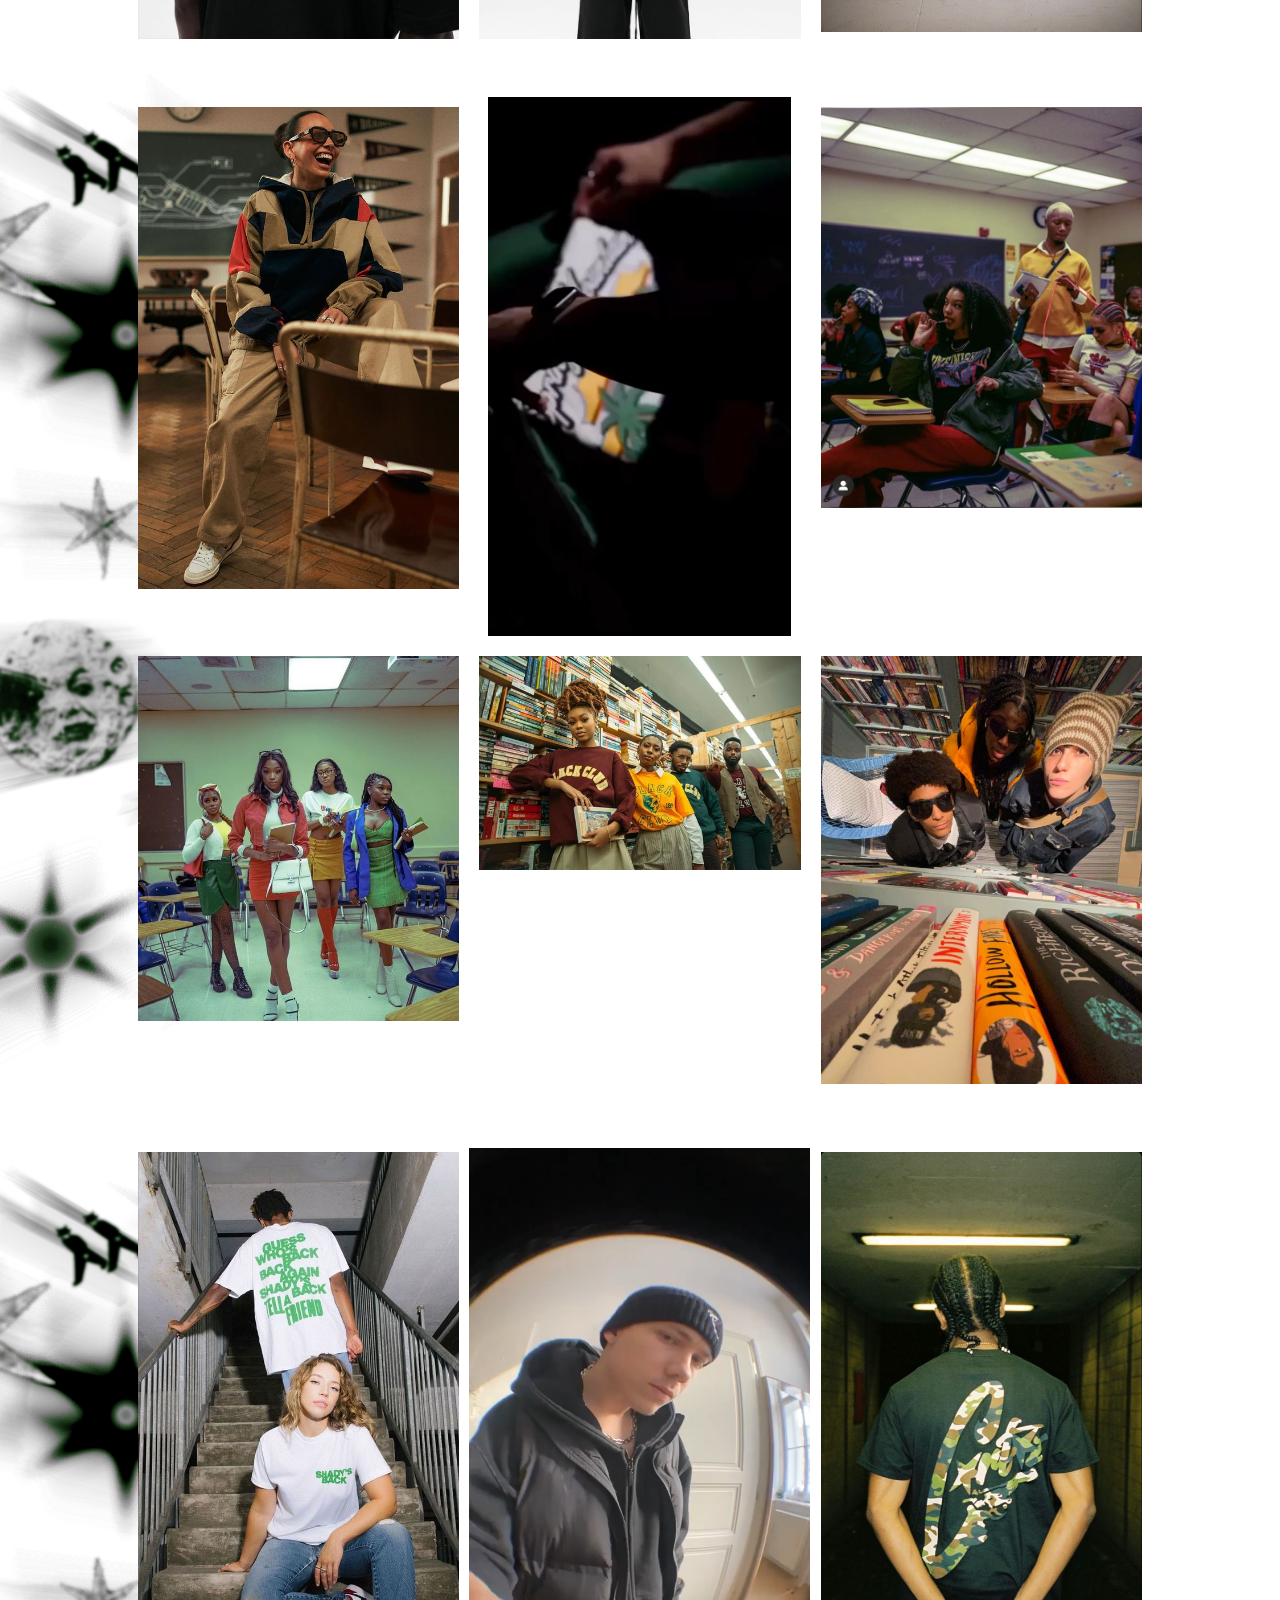
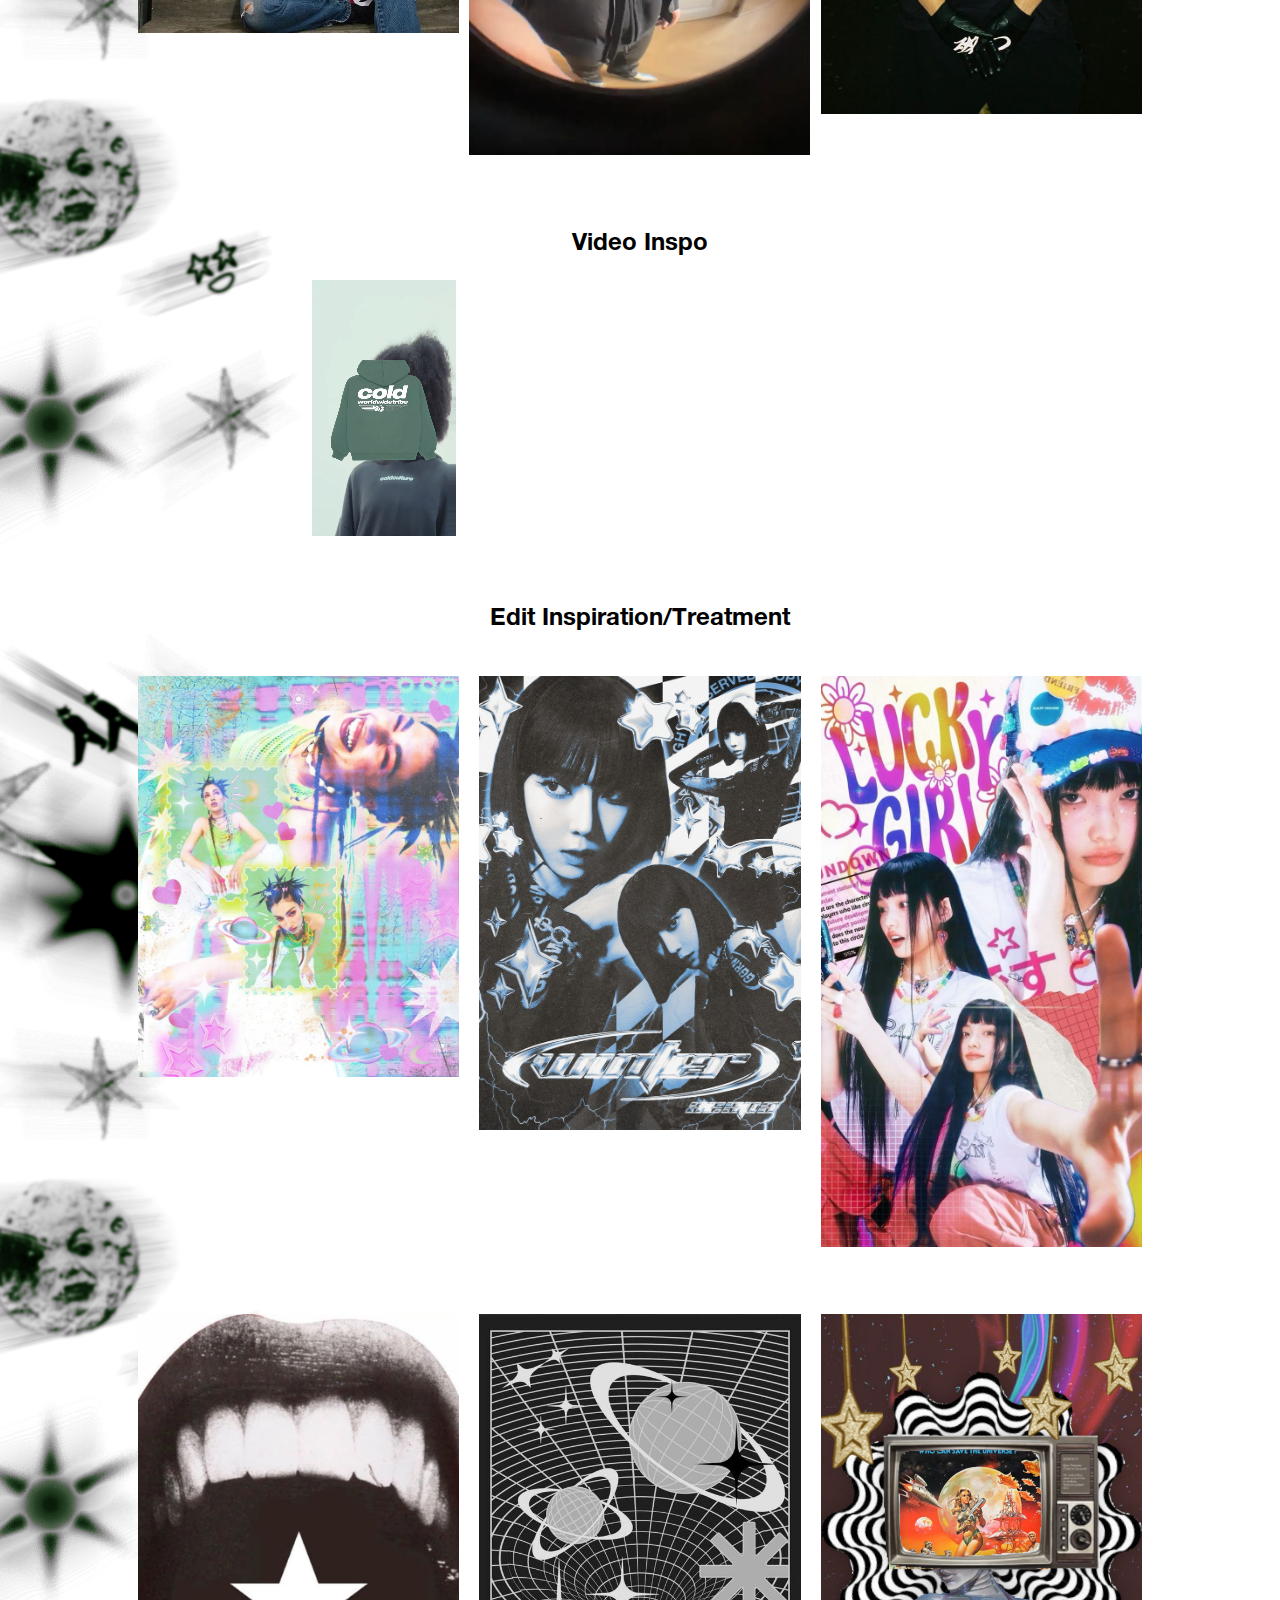
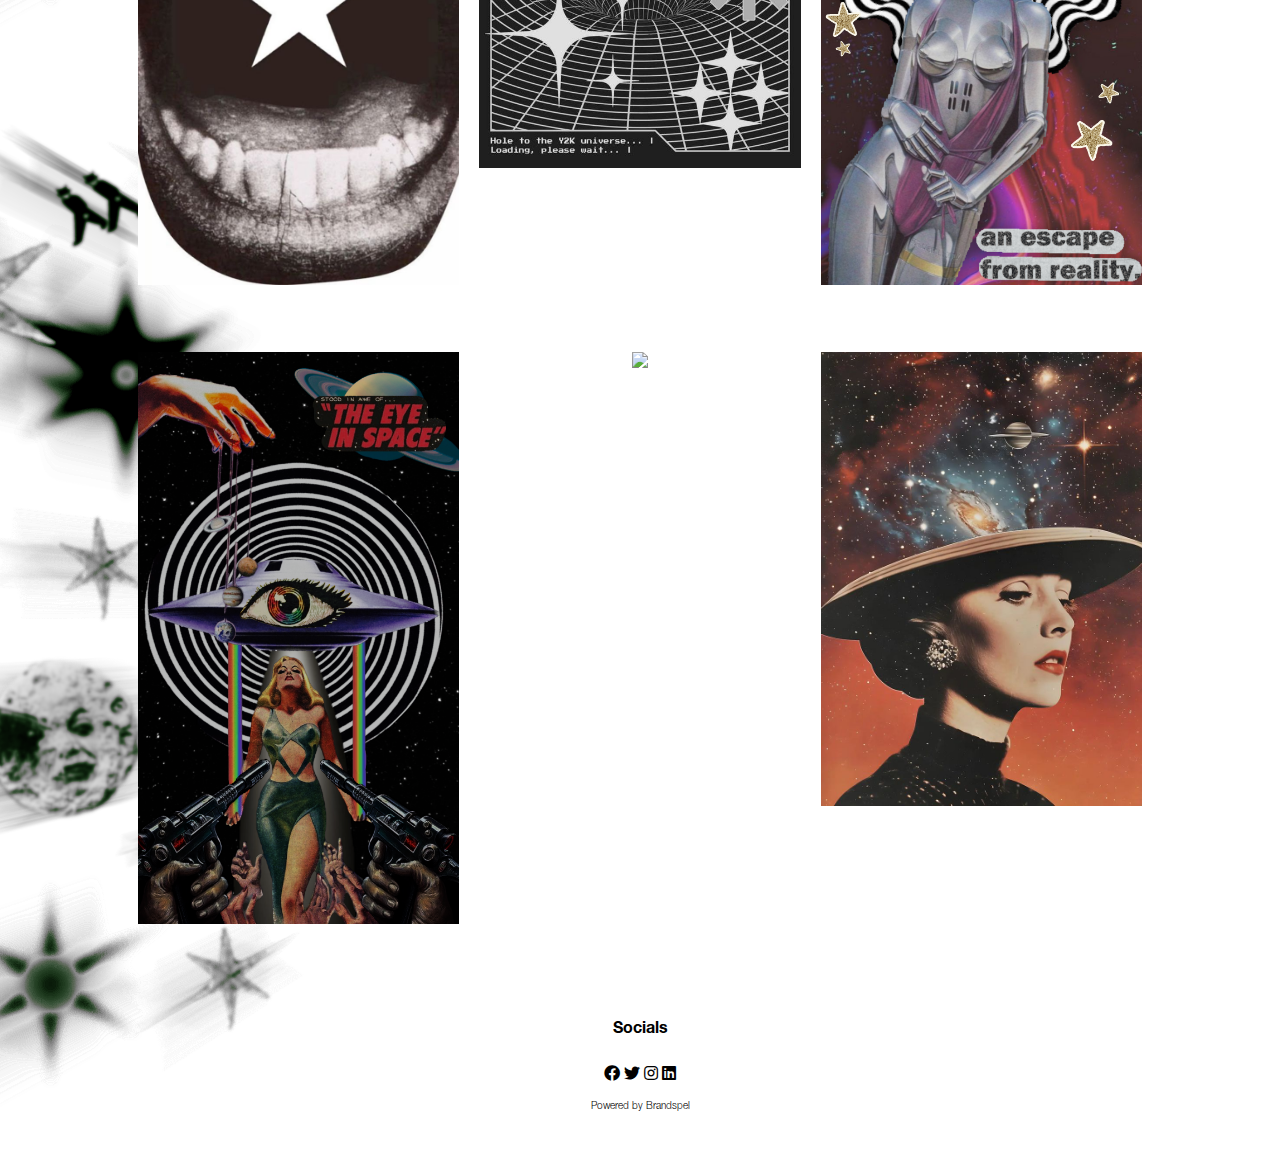
==== commit e2b309e8: "AFL MERCH SONG N BUTTON" ====
--- a/aflmerch.html
+++ b/aflmerch.html
@@ -410,36 +410,37 @@
             navLinks.style.right = "-200px";
         }
 
-        const audioElem = document.getElementById('bg-music');
+       
 
 
         function scrollToMoodboard() {
 
 
+            var button = document.querySelector('button'); // Select the button using its tag, ID, or class
+            var audio = document.getElementById('bg-music'); // Get the audio element by ID
             var button = document.querySelector('button'); // Select the button using its tag, ID, or class
             var audio = document.getElementById('bg-music'); // Get the audio element by ID
         
             button.disabled = true;  // Disable the button
             audio.currentTime = 0;   // Reset the audio playback to the start
             audio.play();            // Play the audio from the beginning
-
-
+        
             // Additional logic for your scrolling or other actions
             // ...
         
-            // Re-enable the button after 5000 milliseconds (5 seconds)
+            // Re-enable the button after 15000 milliseconds (15 seconds)
             setTimeout(function() {
                 button.disabled = false;
             }, 15000);
-
-            
-
-            if (audioElem.muted) {
-                audioElem.muted = false;
-                audioElem.play(); // Play audio if muted
+        
+            if (audio.muted) {
+                audio.muted = false;
+                audio.play(); // Play audio if muted
             } else {
-                audioElem.muted = true;
+                audio.muted = true;
             }
+
+            
 
 
 
--- a/style.css
+++ b/style.css
@@ -542,8 +542,8 @@
     margin-bottom: 5%;
     font-weight: bold; /* Make text bold */
     padding: 10px 20px; /* Add some padding */
-    border: 2px solid #DB3E1C; /* Solid border with a color */
-    background-color: #DB3E1C; /* Background color */
+    border: 2px solid #87A680; /* Solid border with a color */
+    background-color: #87A680; /* Background color */
     color: white; /* Text color */
     font-size: 16px; /* Adjust font size */
     border-radius: 5px; /* Rounded corners */
@@ -562,7 +562,7 @@
     font-weight: bold; /* Make text bold */
     padding: 10px 20px; /* Add some padding */
     border: 2px solid #00ff22; /* Solid border with a color */
-    background-color: #DB3E1C; /* Background color */
+    background-color: #87A680; /* Background color */
     color: white; /* Text color */
     font-size: 16px; /* Adjust font size */
     border-radius: 5px; /* Rounded corners */
@@ -584,10 +584,10 @@
 /* Animation to make the button more noticeable */
 @keyframes pulse {
     0%, 100% {
-        box-shadow: 0 0 20px rgba(255, 0, 0, 0.7);
+        box-shadow: 0 0 20px #87A680;
     }
     50% {
-        box-shadow: 0 0 40px rgba(247, 0, 0, 0.9);
+        box-shadow: 0 0 40px #87A680;
     }
 }
 
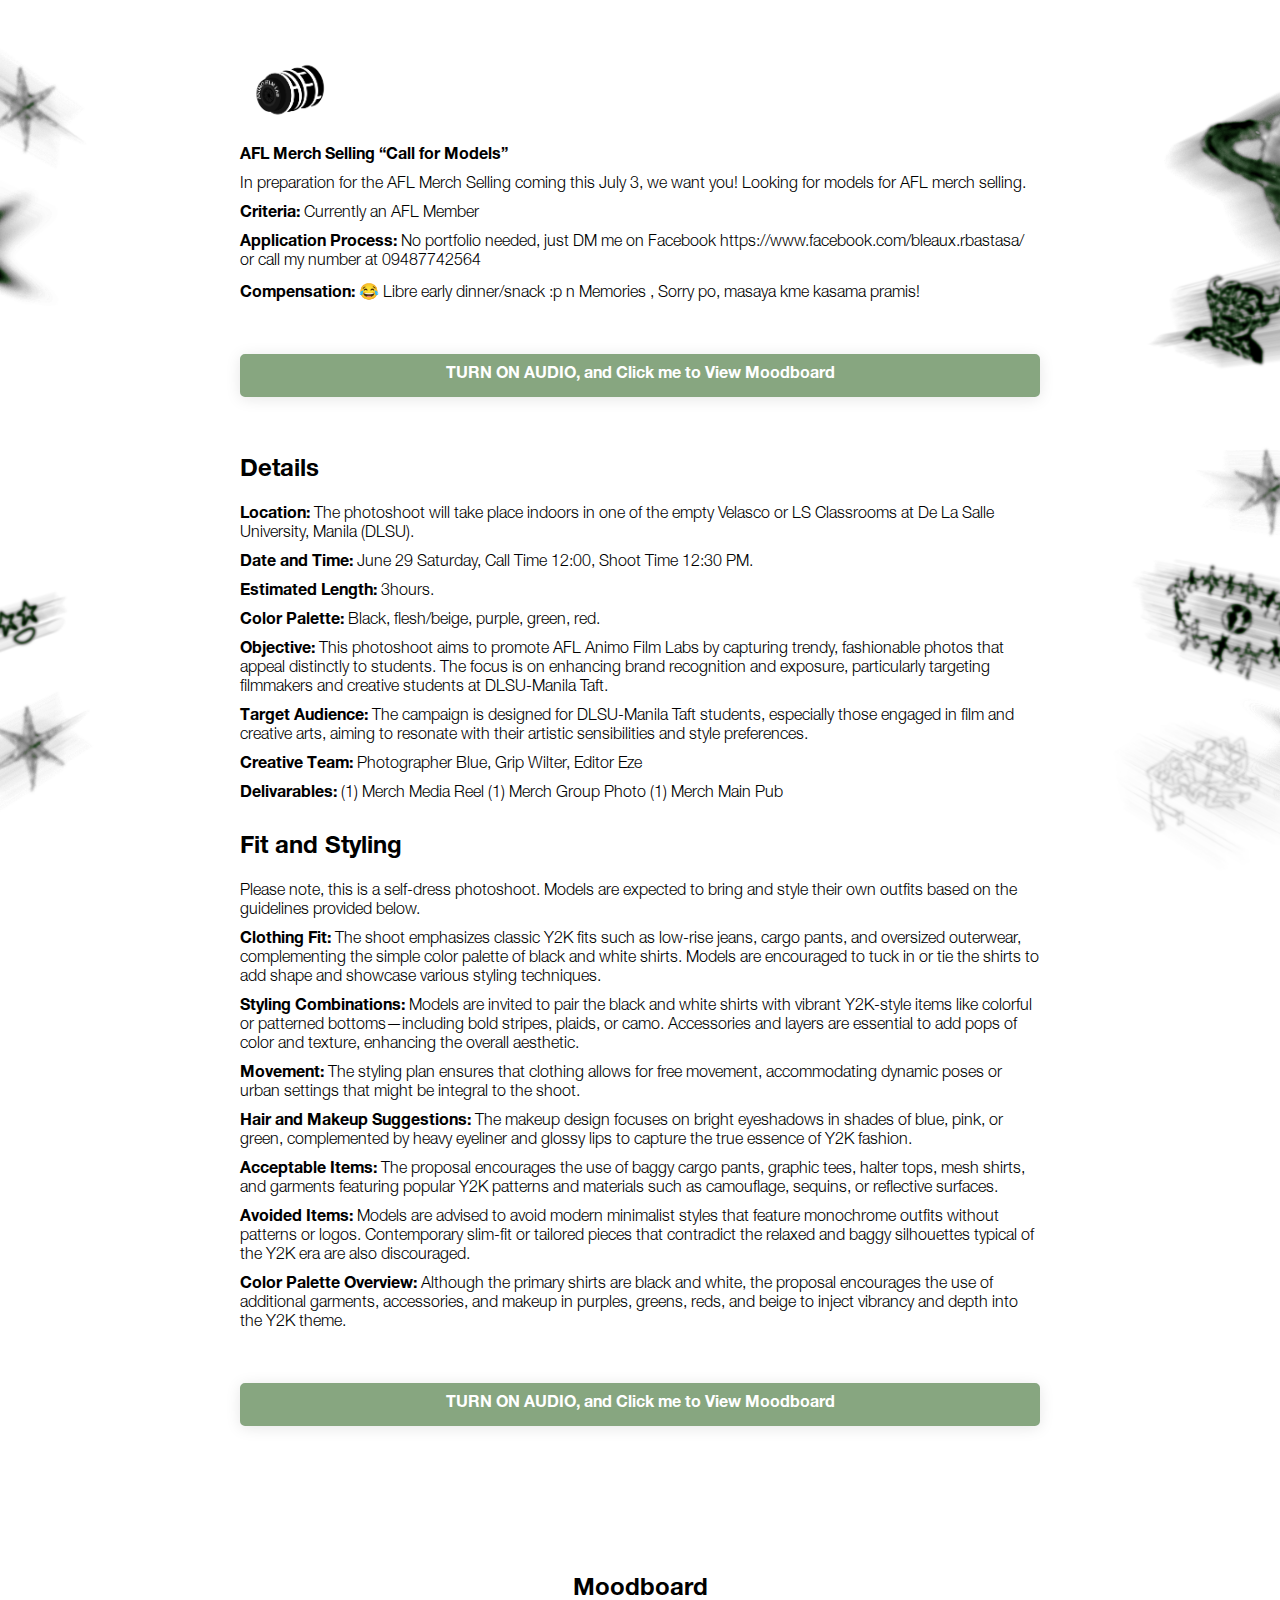
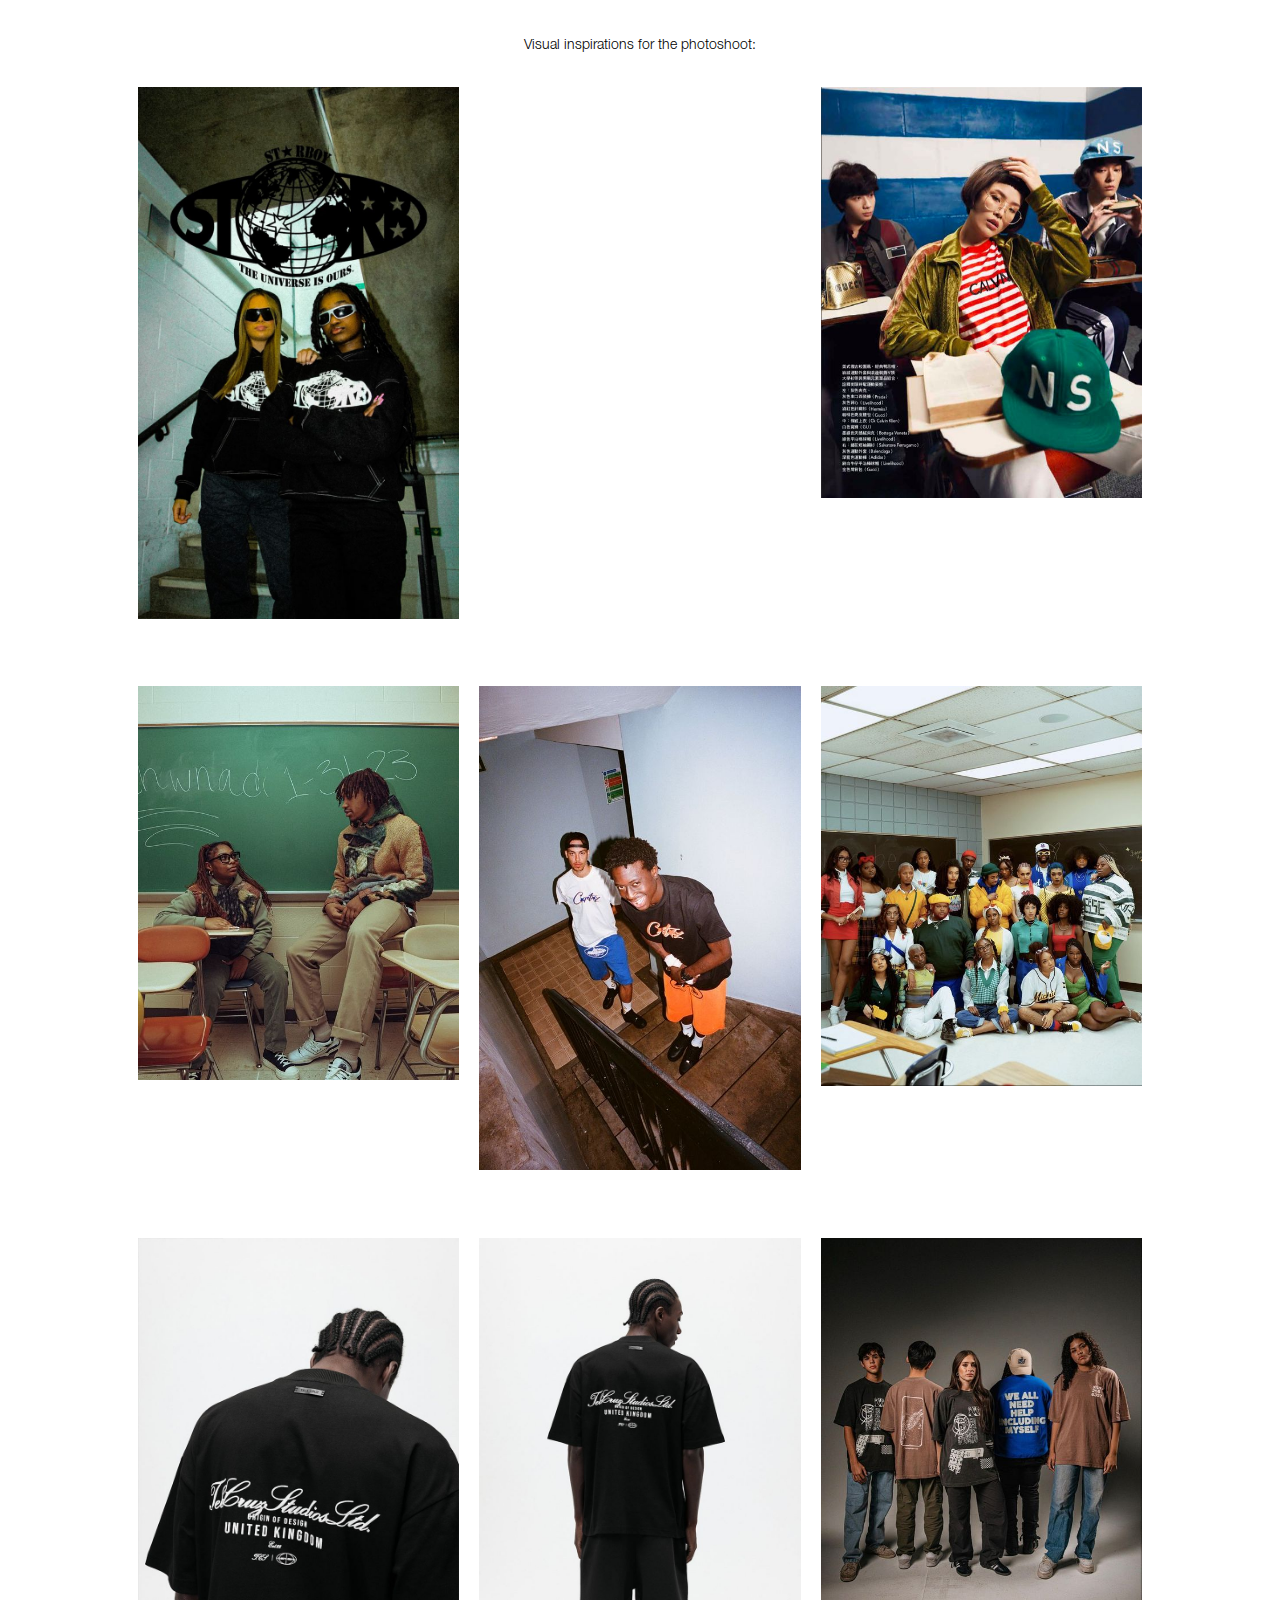
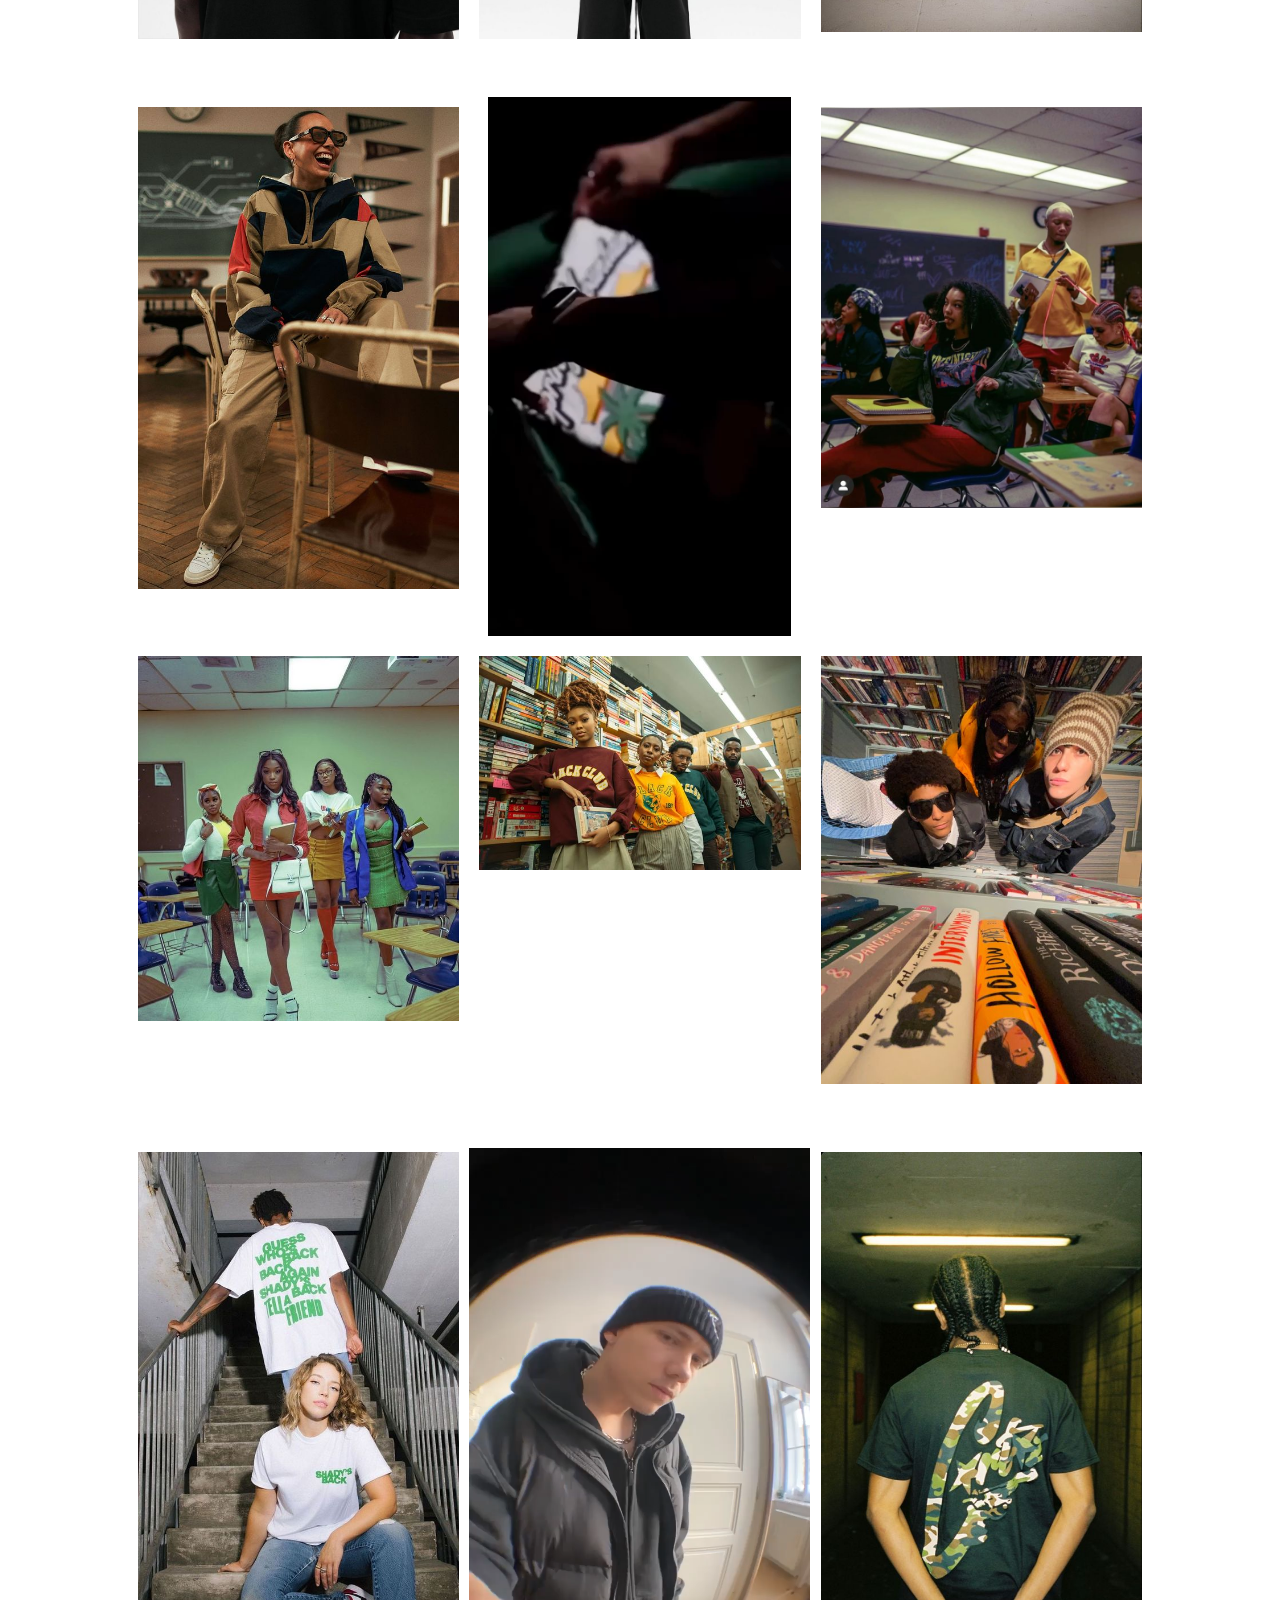
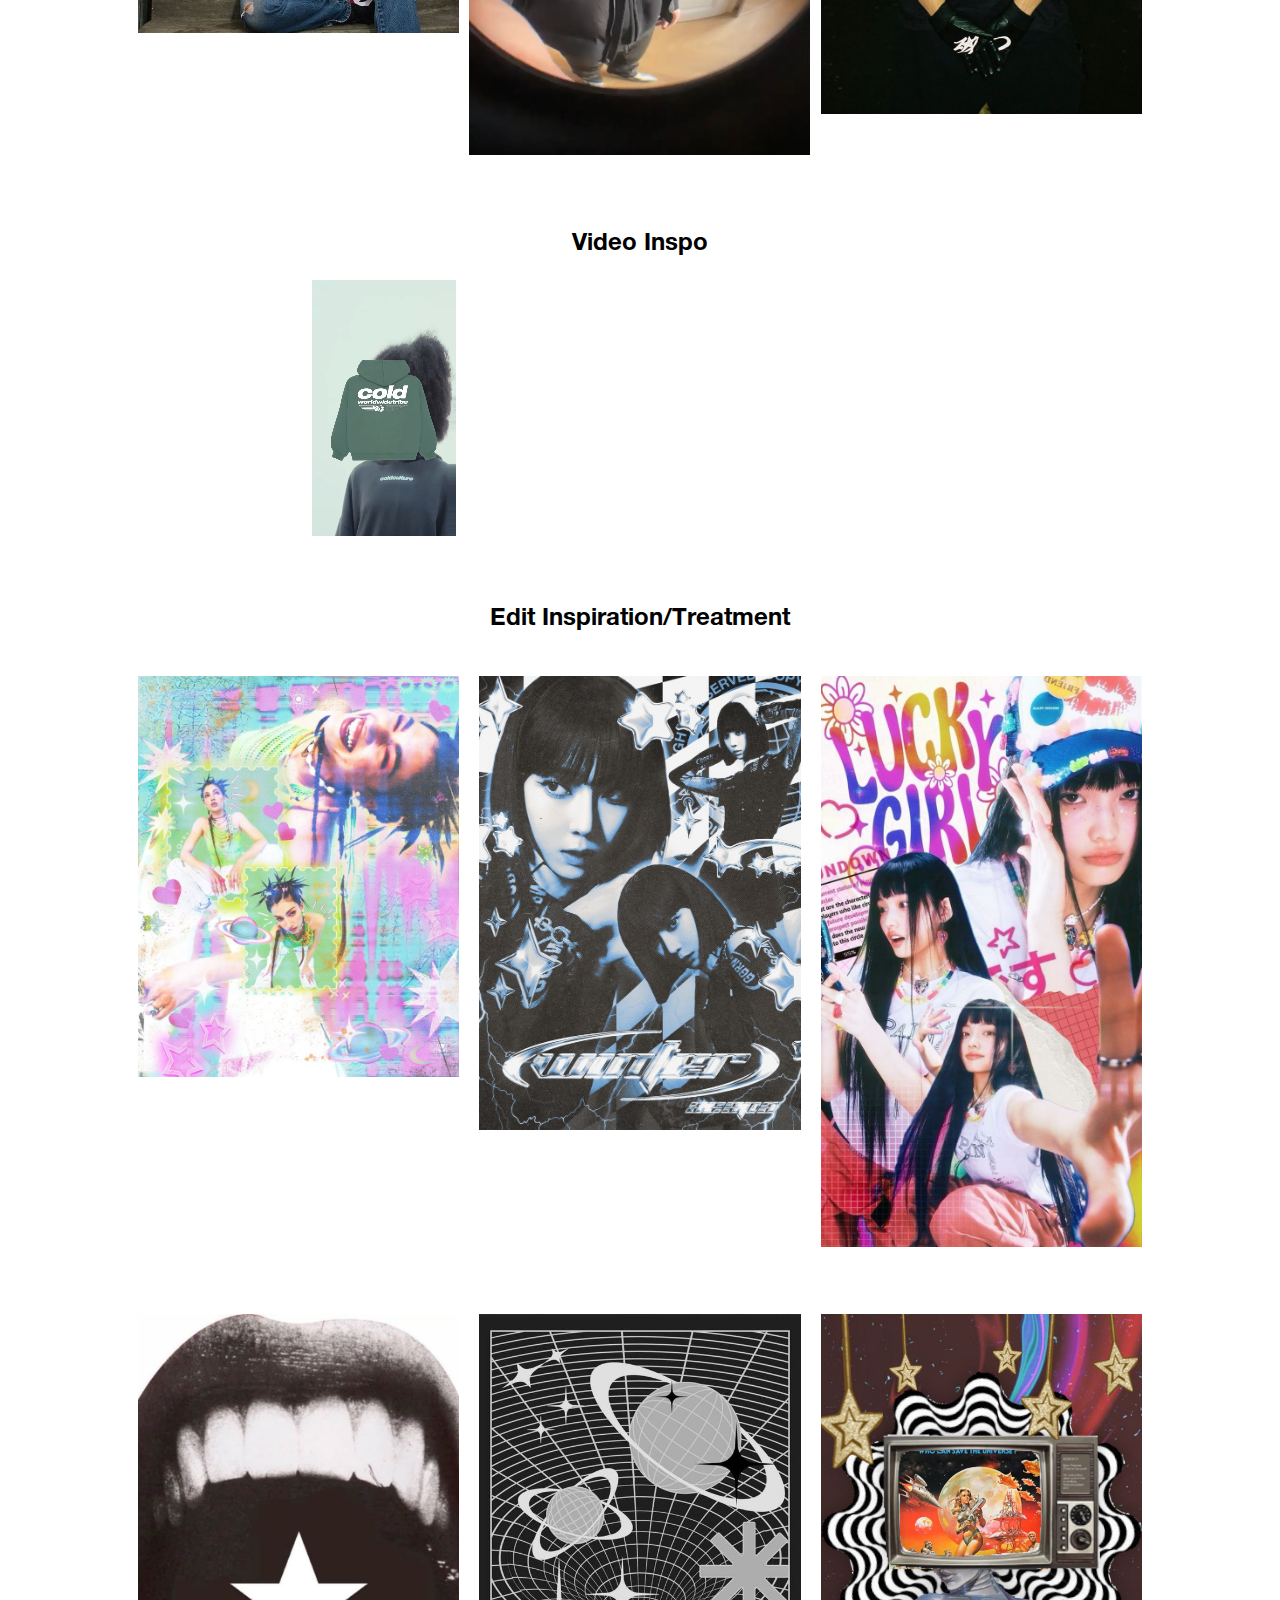
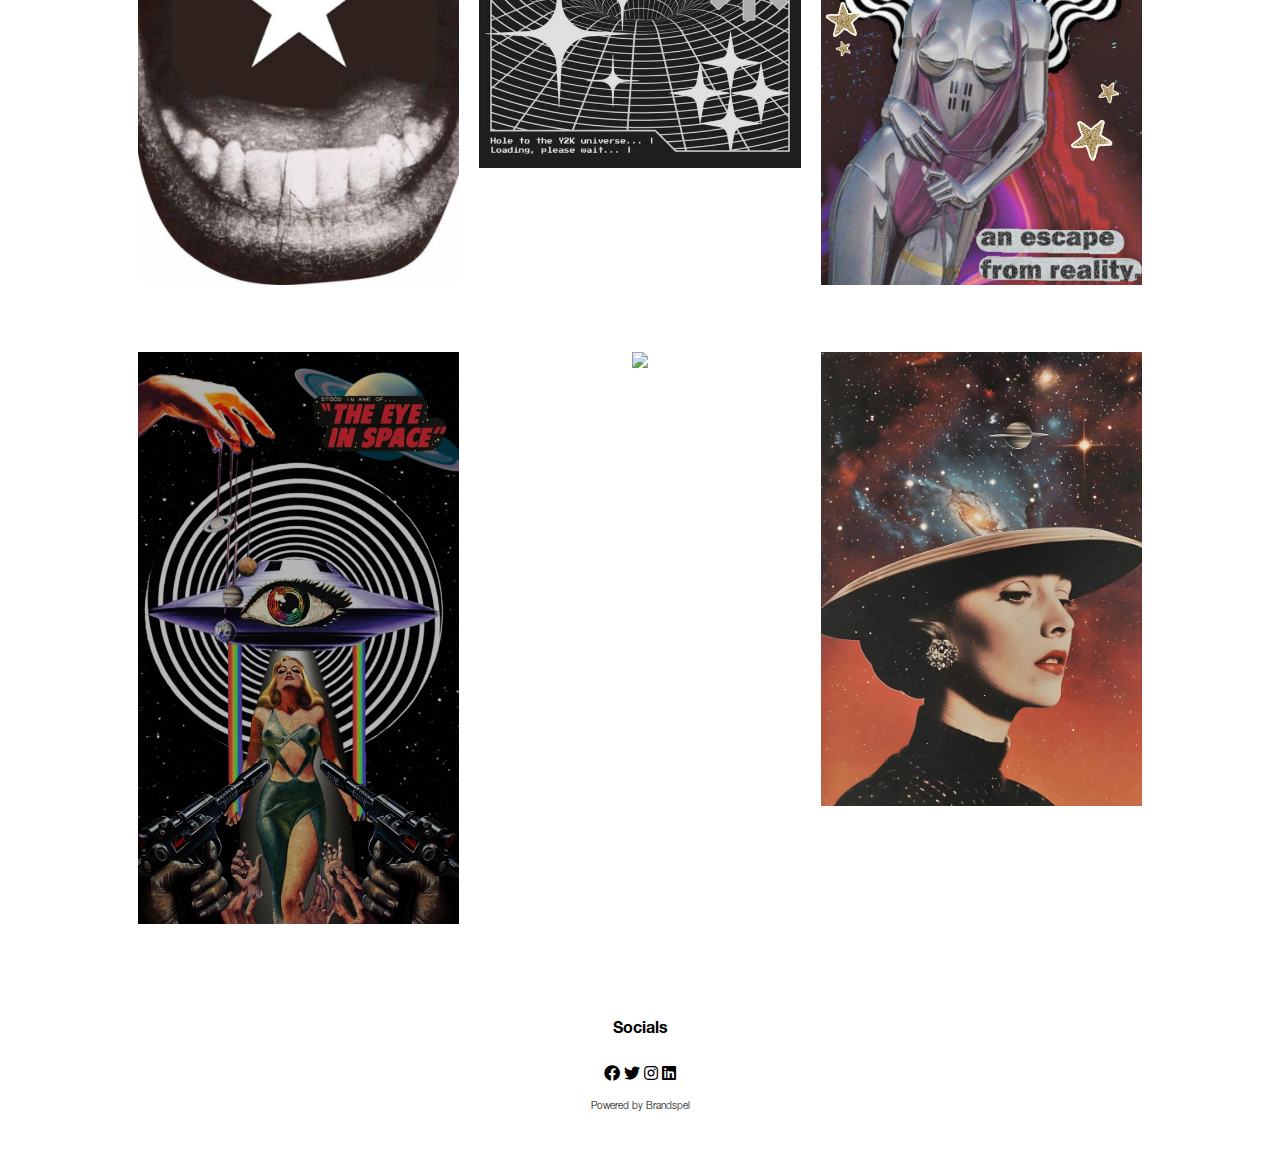
==== commit a5f51e13: "MOBILE AND BACKGROUND FIX" ====
--- a/aflmerch.html
+++ b/aflmerch.html
@@ -6,8 +6,19 @@
     <style>
         body {
             background-image: url('images/aflshoot/background.png'); /* Replace with your background image path */
-            background-repeat: repeat; /* Ensures the image repeats infinitely */
+    background-repeat: no-repeat; /* Ensures the image does not repeat */
+    background-size: cover; /* Ensures the image covers the entire area */
+    background-position: center center; /* Centers the background image */
+    background-attachment: fixed; /* Keeps the background fixed while scrolling */
         }
+        @media (max-width: 700px) {
+            body {
+                background-size: contain; /* Ensures the whole image is visible on smaller screens */
+                background-attachment: scroll; /* Allows the background to scroll with the content */
+            }
+        }
+
+        
 
       .invisible {
           position: absolute;
--- a/mobile-style.css
+++ b/mobile-style.css
@@ -372,8 +372,8 @@
     margin-top: 5%;
     font-weight: bold;
     padding: 10px 20px;
-    border: 2px solid #DB3E1C;
-    background-color: #DB3E1C;
+    border: 2px solid #87A680;
+    background-color: #87A680;
     color: white;
     font-size: 16px;
     border-radius: 5px;
@@ -393,10 +393,10 @@
 
 @keyframes pulse {
     0%, 100% {
-        box-shadow: 0 0 20px rgba(255, 0, 0, 0.7);
+        box-shadow: 0 0 20px #87A680;
     }
     50% {
-        box-shadow: 0 0 40px rgba(247, 0, 0, 0.9);
+        box-shadow: 0 0 40px #87A680;
     }
 }
 
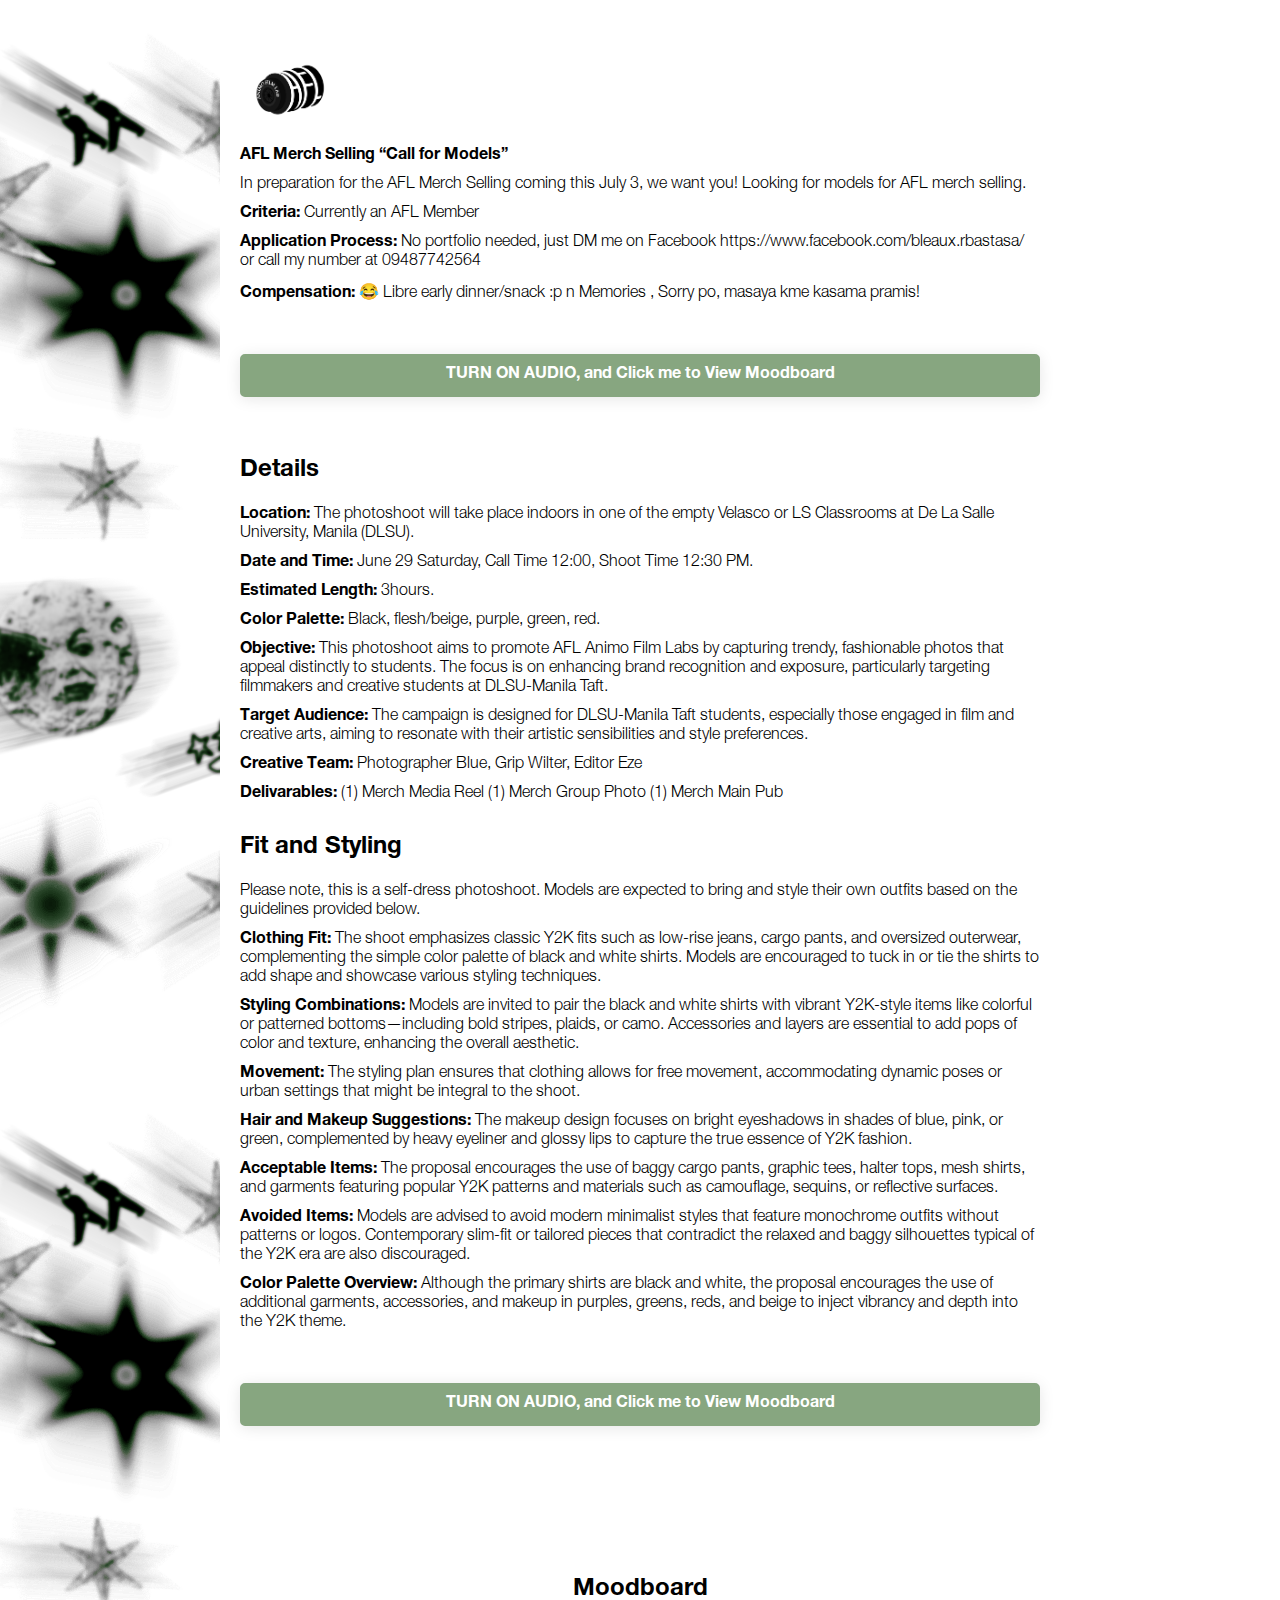
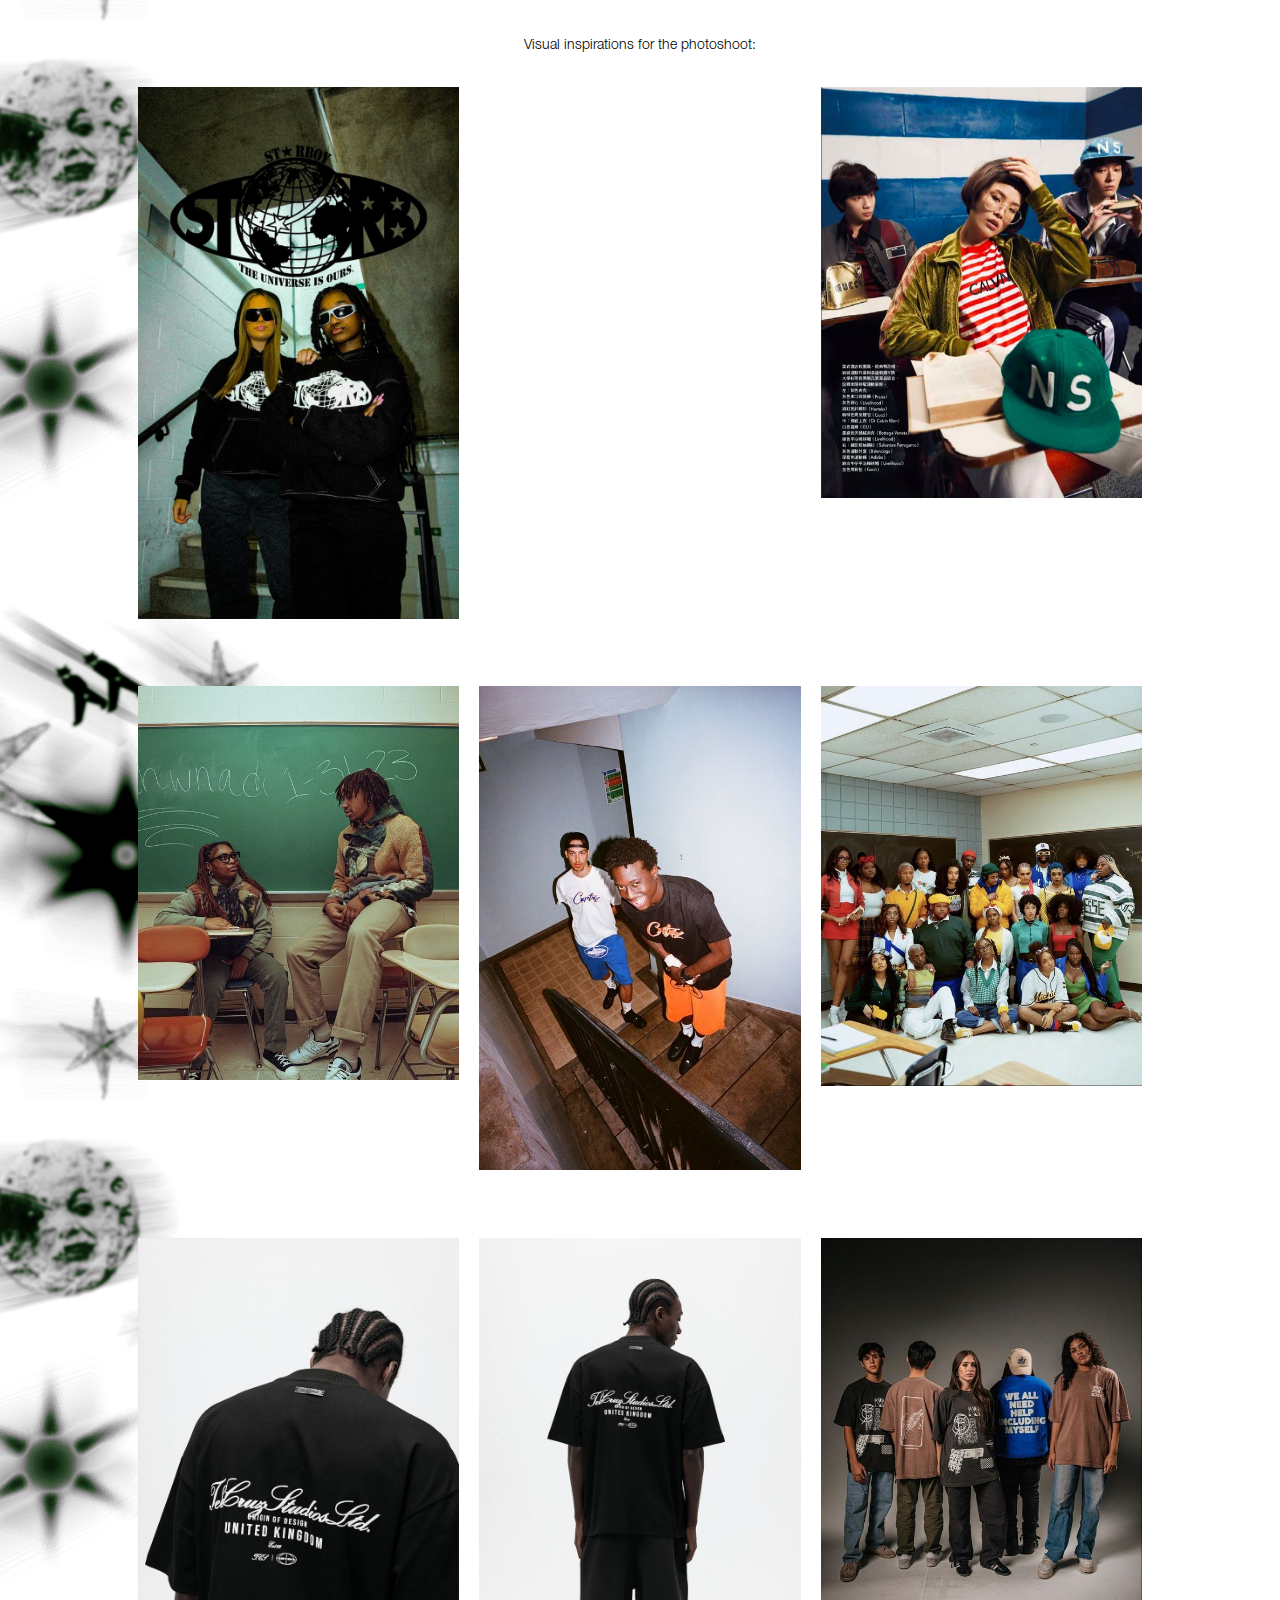
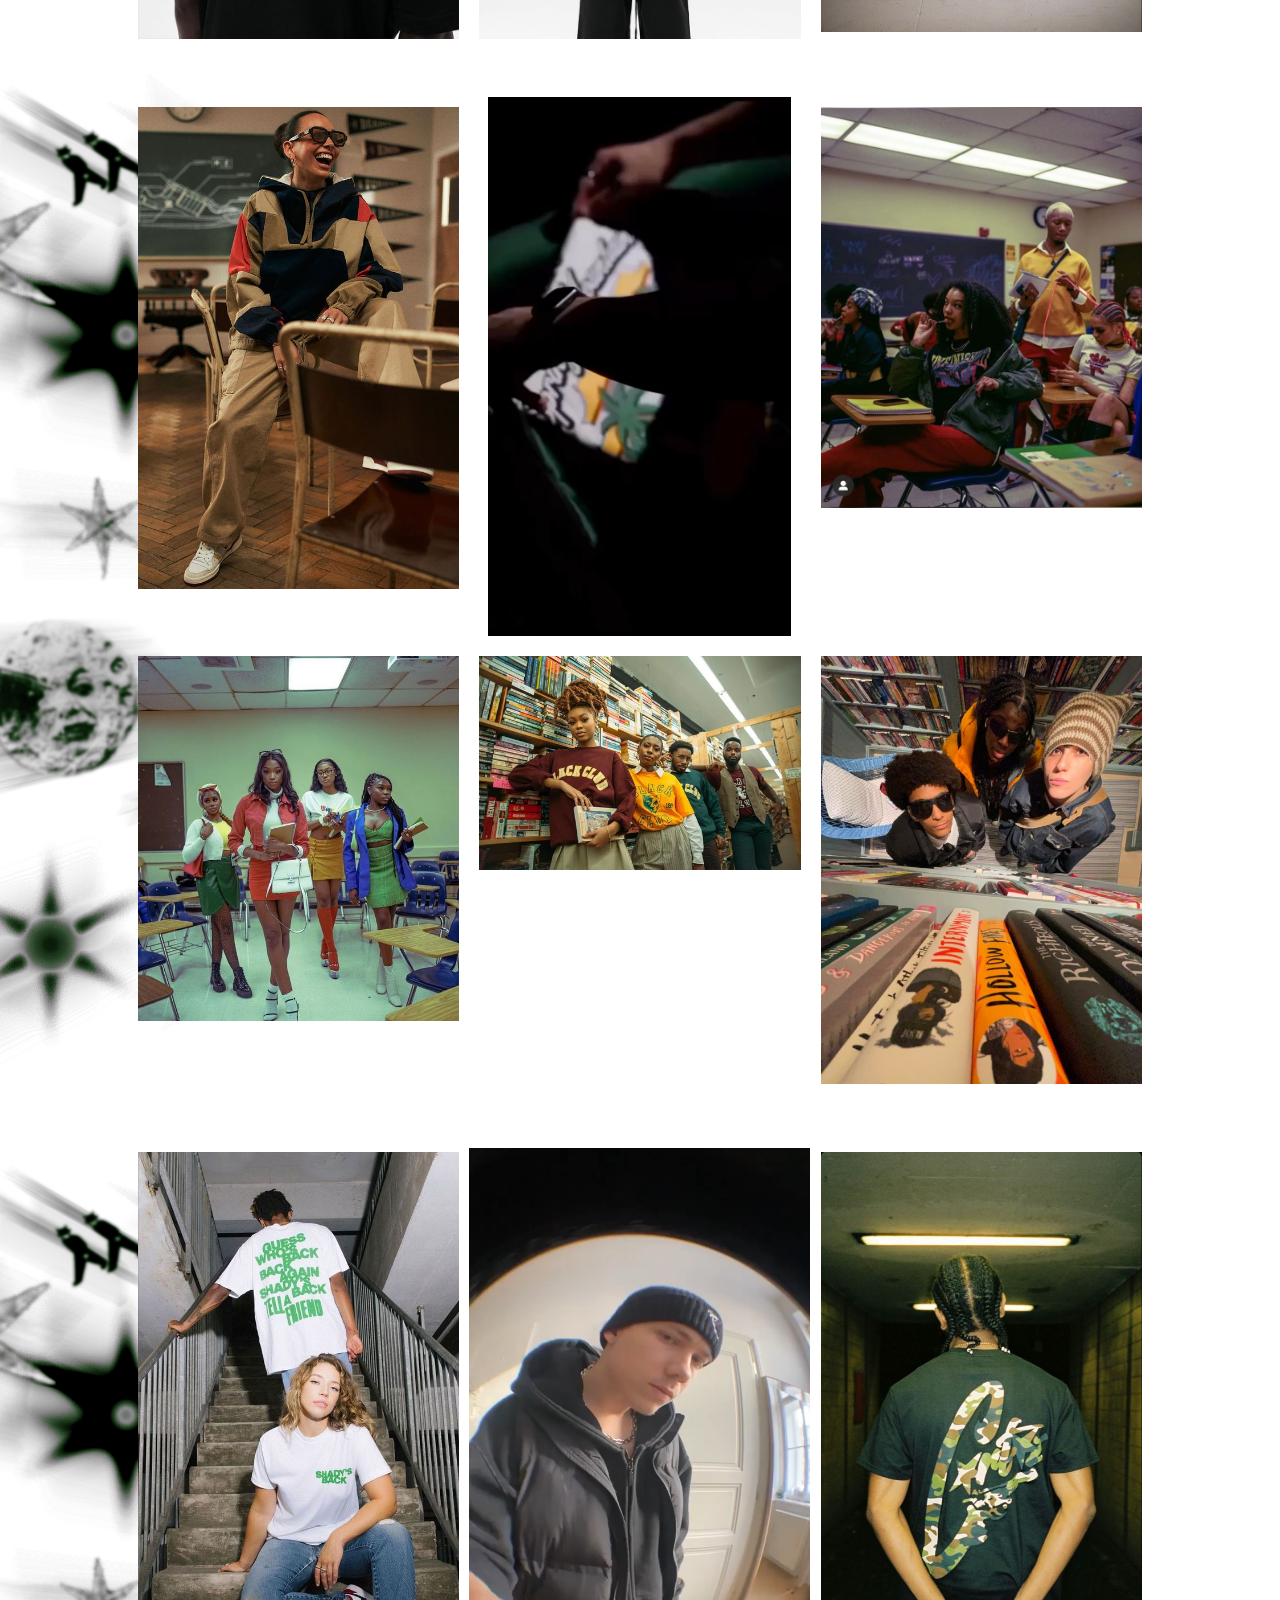
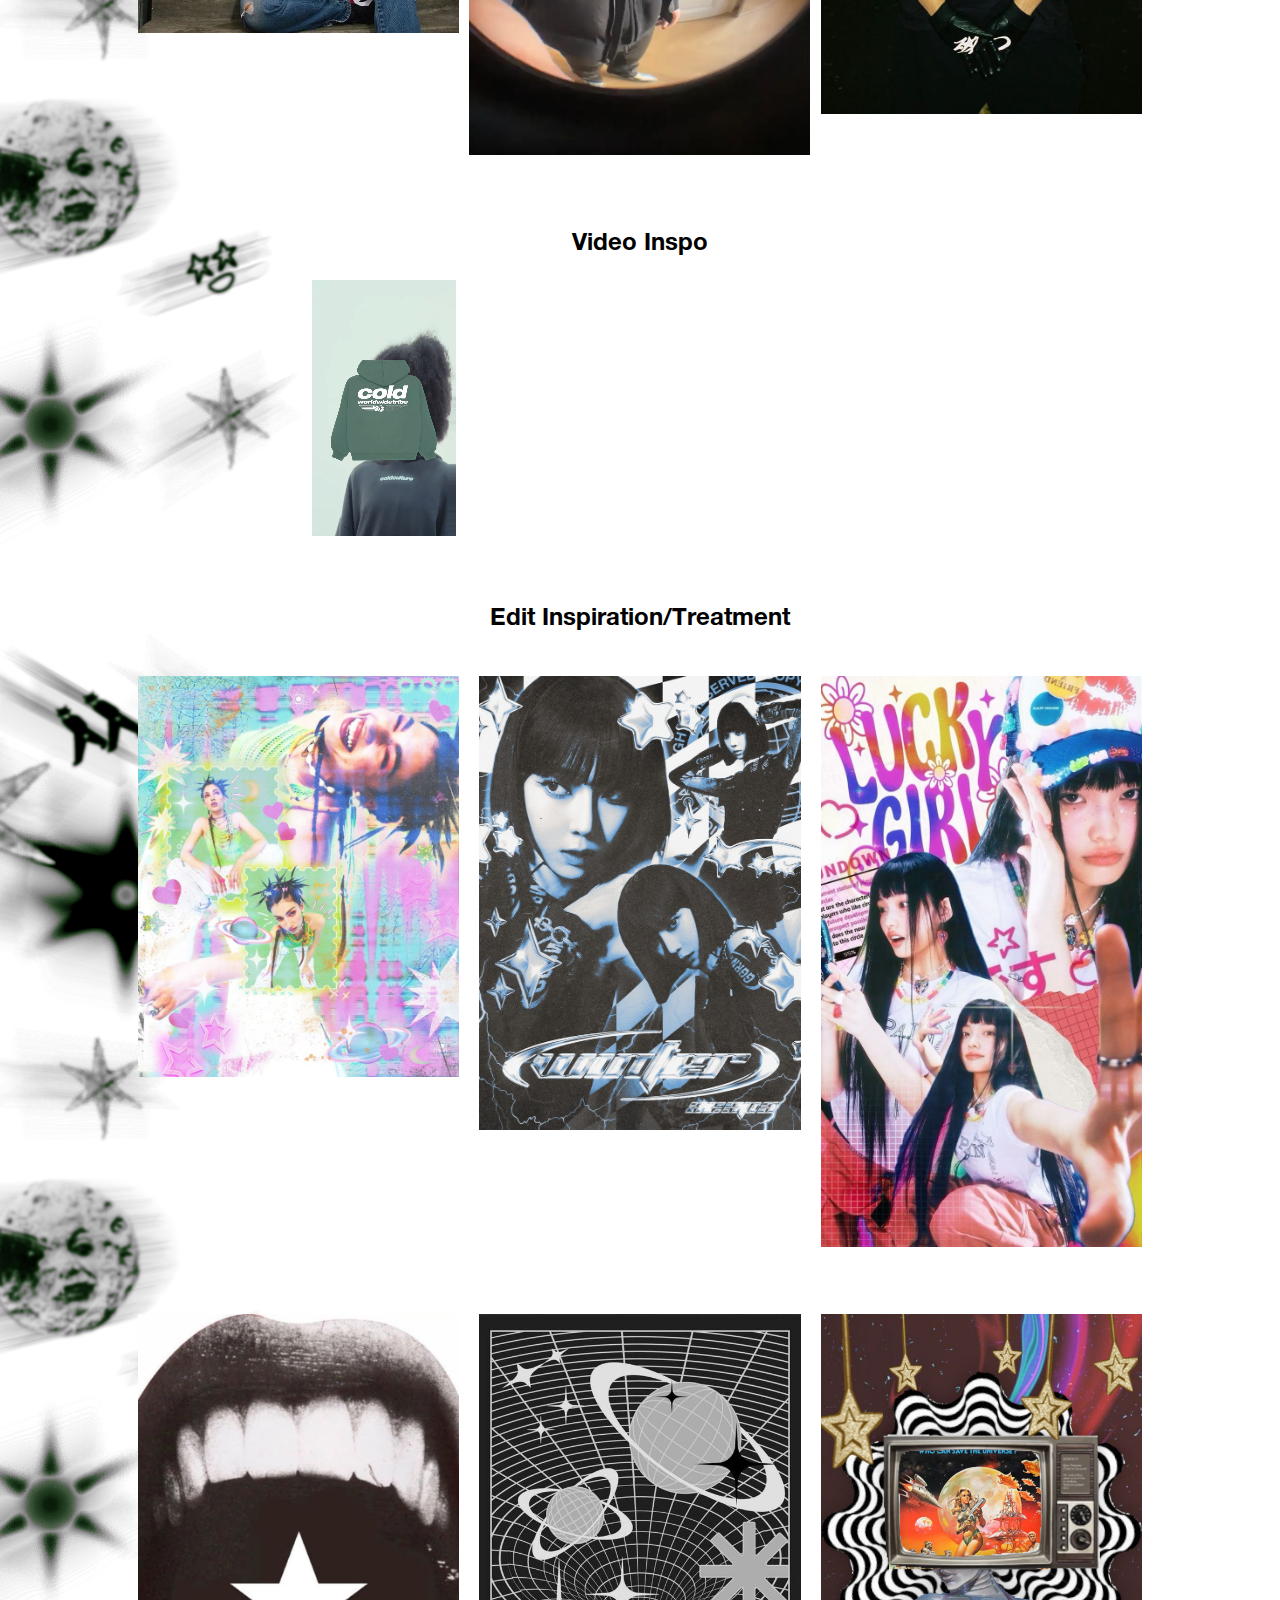
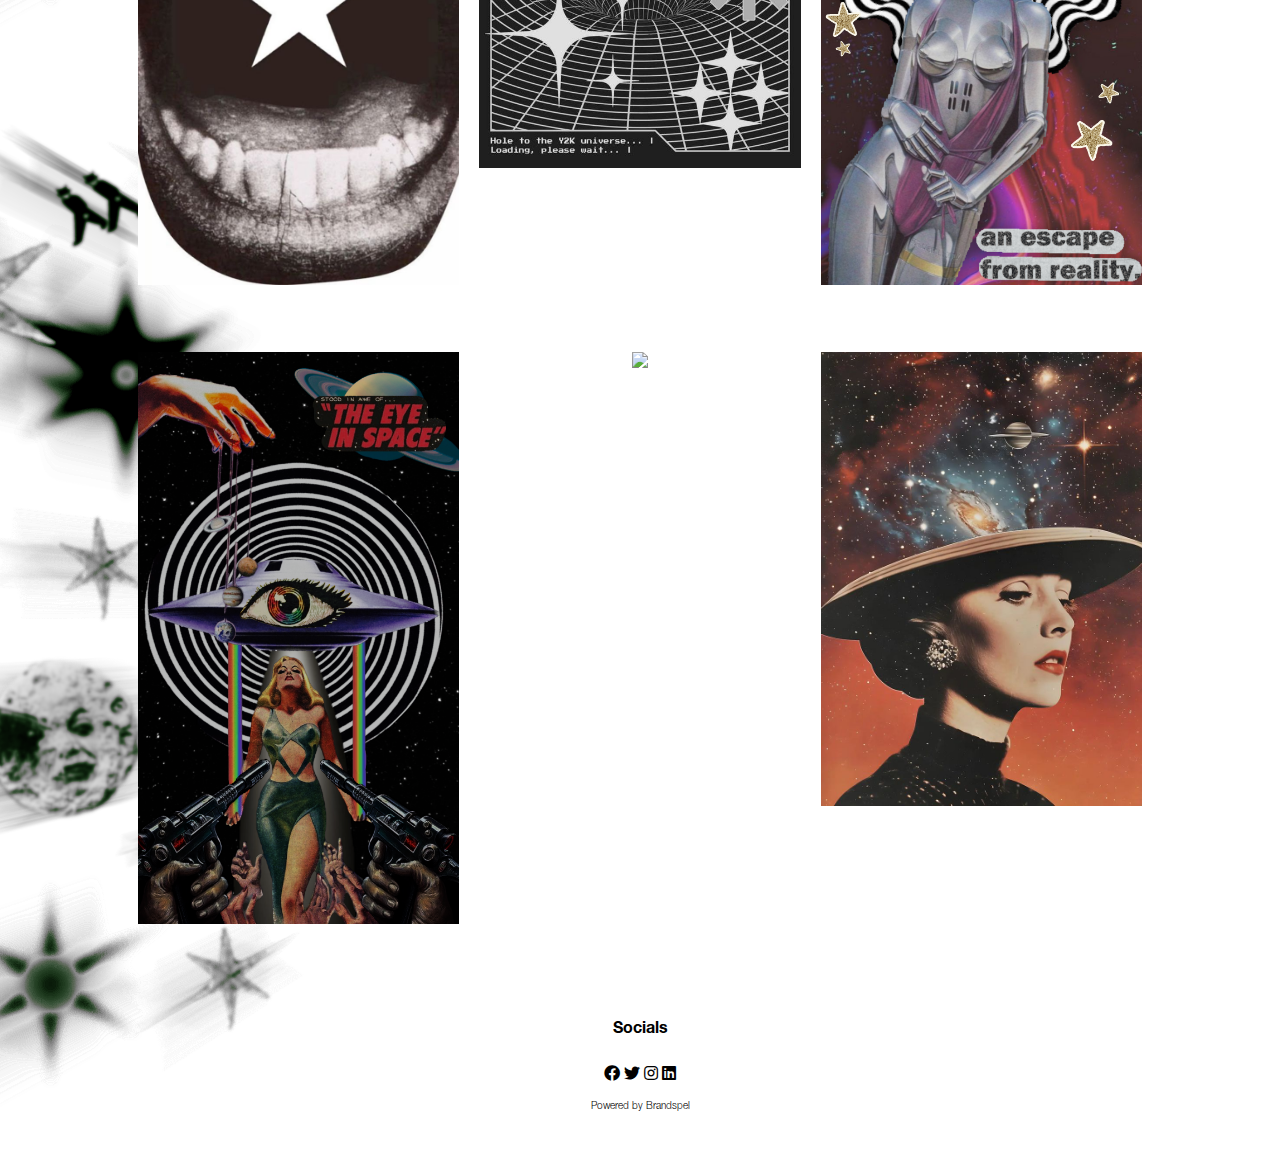
==== commit b4993f2d: "FIXED BG" ====
--- a/aflmerch.html
+++ b/aflmerch.html
@@ -6,19 +6,10 @@
     <style>
         body {
             background-image: url('images/aflshoot/background.png'); /* Replace with your background image path */
-    background-repeat: no-repeat; /* Ensures the image does not repeat */
-    background-size: cover; /* Ensures the image covers the entire area */
-    background-position: center center; /* Centers the background image */
-    background-attachment: fixed; /* Keeps the background fixed while scrolling */
+            background-repeat: repeat; /* Ensures the image repeats infinitely */
+            background-size: auto; /* Keeps the original size of the image on smaller screens */
+            
         }
-        @media (max-width: 700px) {
-            body {
-                background-size: contain; /* Ensures the whole image is visible on smaller screens */
-                background-attachment: scroll; /* Allows the background to scroll with the content */
-            }
-        }
-
-        
 
       .invisible {
           position: absolute;
--- a/mobile-style.css
+++ b/mobile-style.css
@@ -1,4 +1,14 @@
 /* Mobile-specific styles */
+body {
+    background-image: url('images/aflshoot/background.png'); /* Replace with your background image path */
+    background-repeat: repeat; /* Ensures the image repeats */
+    background-size: contain; /* Ensures the image scales to fit within the container */
+    background-position: center center; /* Centers the background image */
+    background-attachment: scroll; /* Allows the background to scroll with the content */
+    min-height: 100vh; /* Ensures the background covers the full viewport height */
+    margin: 0; /* Removes default margin */
+    padding: 0; /* Removes default padding */
+}
 
 @font-face {
     font-family: 'SFPro';
